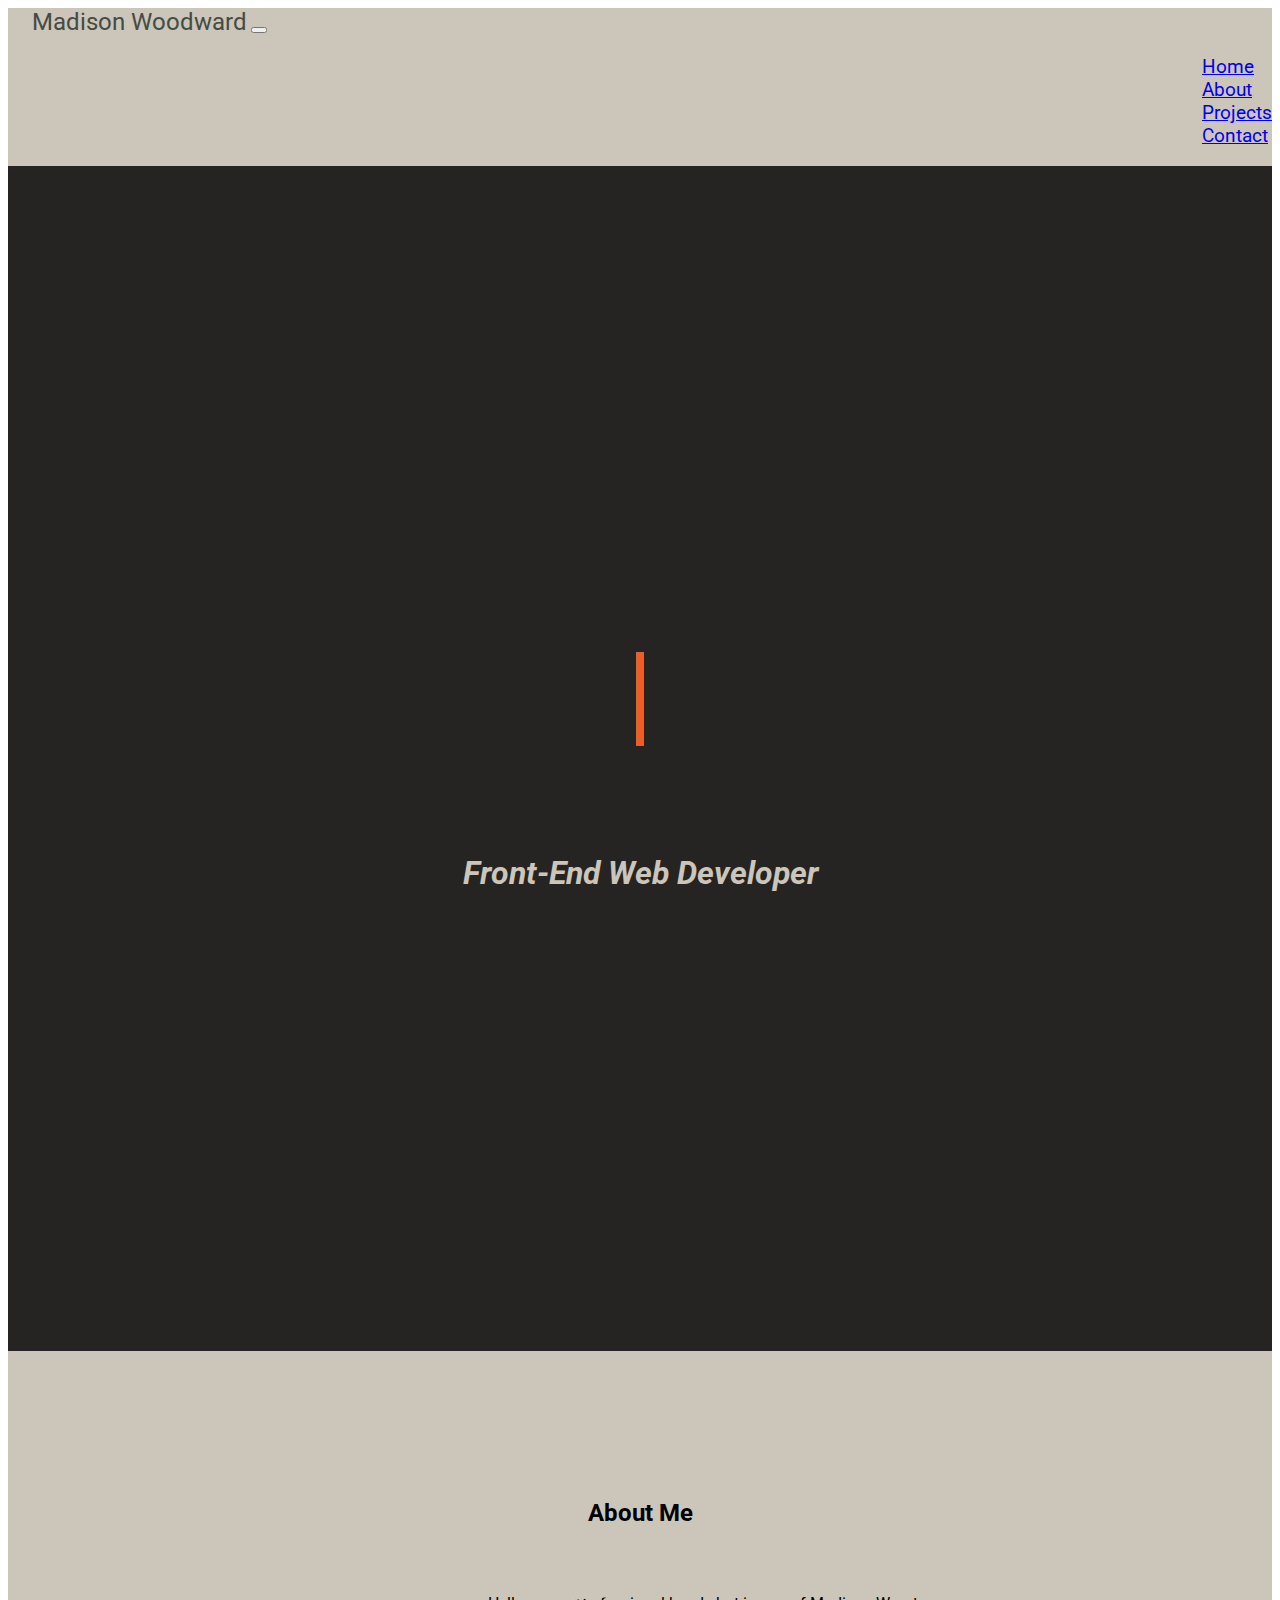
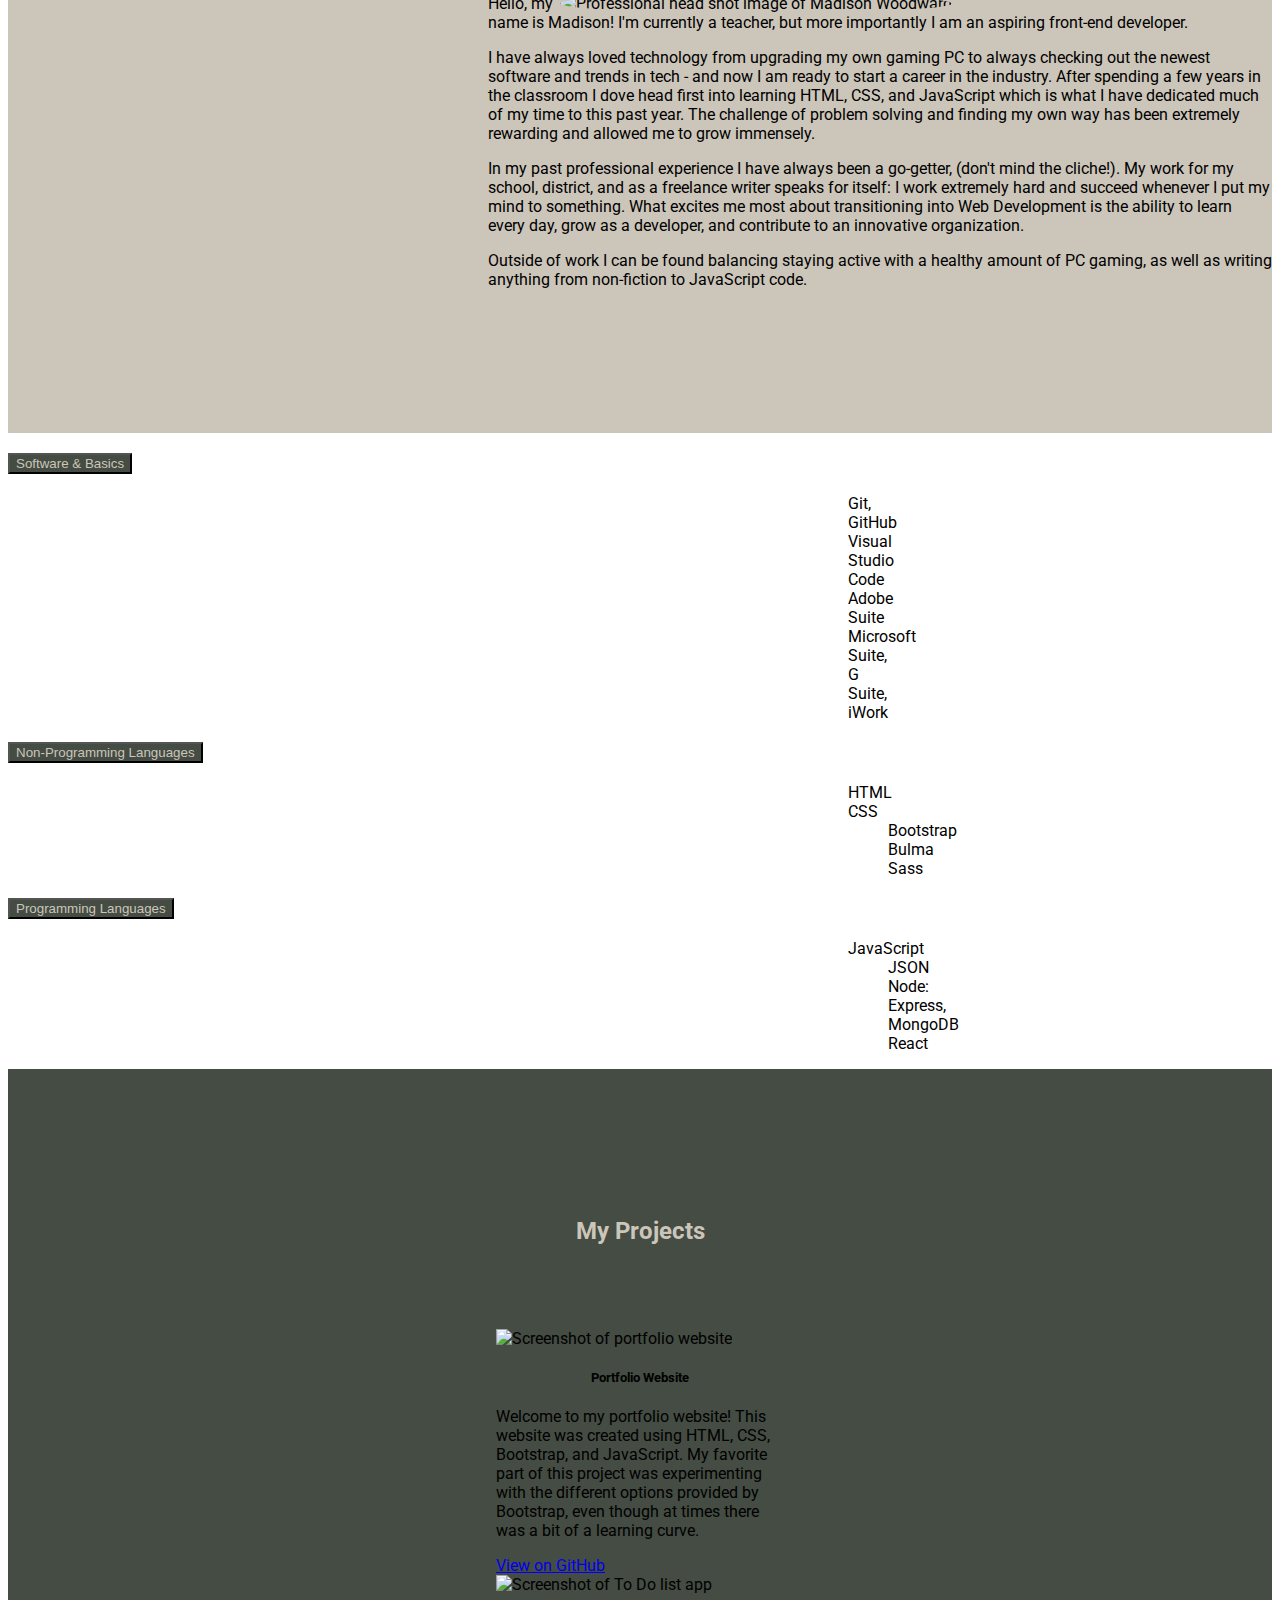
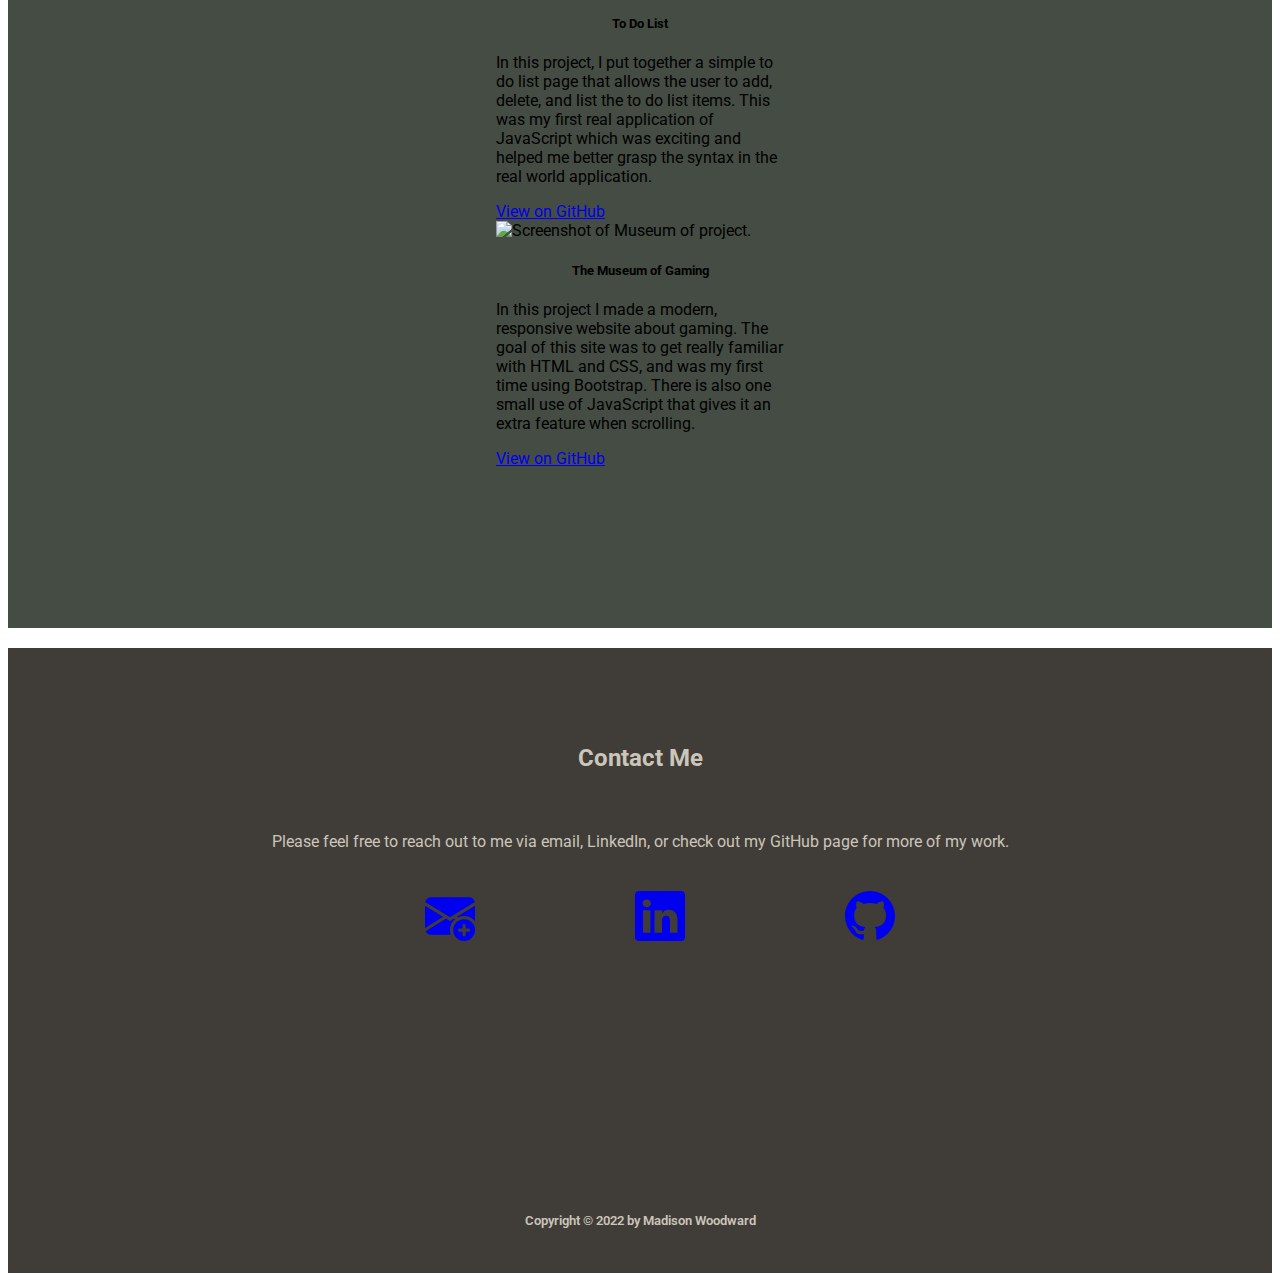
==== docs/index.html @ c908dfee "website commit" ====
<!DOCTYPE html>
<html lang="en">
  <head>
    <meta charset="UTF-8" />
    <meta http-equiv="X-UA-Compatible" content="IE=edge" />
    <meta name="viewport" content="width=device-width, initial-scale=1.0" />
    <link
      href="https://cdn.jsdelivr.net/npm/bootstrap@5.1.3/dist/css/bootstrap.min.css"
      rel="stylesheet"
      integrity="sha384-1BmE4kWBq78iYhFldvKuhfTAU6auU8tT94WrHftjDbrCEXSU1oBoqyl2QvZ6jIW3"
      crossorigin="anonymous"
    />
    <link rel="preconnect" href="https://fonts.googleapis.com" />
    <link rel="preconnect" href="https://fonts.gstatic.com" crossorigin />
    <link
      href="https://fonts.googleapis.com/css2?family=Roboto&display=swap"
      rel="stylesheet"
    />
    <link rel="stylesheet" href="style.css" />
    <title>Madison Woodward</title>
  </head>
  <body>
    <nav
      class="navbar navbar-expand-lg navbar-light sticky-top"
      style="background-color: #ccc5b9"
    >
      <div class="container-fluid">
        <span class="navbar-brand mb-0 h1" id="navBarName"
          >Madison Woodward</span
        >
        <button
          class="navbar-toggler"
          type="button"
          data-bs-toggle="collapse"
          data-bs-target="#navbarNav"
          aria-controls="navbarNav"
          aria-expanded="false"
          aria-label="Toggle navigation"
        >
          <span class="navbar-toggler-icon"></span>
        </button>
        <div class="collapse navbar-collapse" id="navbarNav">
          <ul class="navbar-nav">
            <li class="nav-item">
              <a class="nav-link active" aria-current="page" href="#bigName"
                >Home</a
              >
            </li>
            <li class="nav-item">
              <a class="nav-link" href="#about">About</a>
            </li>
            <li class="nav-item">
              <a class="nav-link" href="#projects">Projects</a>
            </li>
            <li class="nav-item">
              <a class="nav-link" href="#contact">Contact</a>
            </li>
          </ul>
        </div>
      </div>
    </nav>

    <header>
      <div class="containerName">
        <h1 id="bigName">Madison <span id="lastName">Woodward</span></h1>
      </div>
      <h2 id="jobTitle">Front-End Web Developer</h2>
    </header>

    <section class="about" id="about">
      <h2 id="aboutMe">About Me</h2>
      <div class="portraitAlign">
        <img class="portraitSize"
          
          src="img\Headshot2021.jpg"
          alt="Professional head shot image of Madison Woodward"
        />
      </div>
      <div class="background">
        <p>
          Hello, my name is Madison! I'm currently a teacher, but more
          importantly I am an aspiring front-end developer.
        </p>
        <p>
          I have always loved technology from upgrading my own gaming PC to
          always checking out the newest software and trends in tech - and now I
          am ready to start a career in the industry. After spending a few years
          in the classroom I dove head first into learning HTML, CSS, and
          JavaScript which is what I have dedicated much of my time to this past
          year. The challenge of problem solving and finding my own way has been
          extremely rewarding and allowed me to grow immensely.
        </p>
        <p>
          In my past professional experience I have always been a go-getter,
          (don't mind the cliche!). My work for my school, district, and as a
          freelance writer speaks for itself: I work extremely hard and succeed
          whenever I put my mind to something. What excites me most about
          transitioning into Web Development is the ability to learn every day,
          grow as a developer, and contribute to an innovative organization.
        </p>
        <p>
          Outside of work I can be found balancing staying active with a healthy
          amount of PC gaming, as well as writing anything from non-fiction to
          JavaScript code.
        </p>
    </div>
      </div>

    </section>



        <div class="accordion accordion-flush" id="accordionFlushExample">
            <div class="accordion-item">
              <h2 class="accordion-header" id="flush-headingOne">
                <button
                  class="accordion-button collapsed"
                  type="button"
                  data-bs-toggle="collapse"
                  data-bs-target="#flush-collapseOne"
                  aria-expanded="false"
                  aria-controls="flush-collapseOne"
                >
                  Software & Basics
                </button>
              </h2>
              <div
                id="flush-collapseOne"
                class="accordion-collapse collapse"
                aria-labelledby="flush-headingOne"
                data-bs-parent="#accordionFlushExample"
              >
                <div class="accordion-body">
                  <ul>
                    <li>Git, GitHub</li>
                    <li>Visual Studio Code</li>
                    <li>Adobe Suite</li>
                    <li>Microsoft Suite, G Suite, iWork</li>
                  </ul>
                </div>
              </div>
            </div>
            <div class="accordion-item">
              <h2 class="accordion-header" id="flush-headingTwo">
                <button
                  class="accordion-button collapsed"
                  type="button"
                  data-bs-toggle="collapse"
                  data-bs-target="#flush-collapseTwo"
                  aria-expanded="false"
                  aria-controls="flush-collapseTwo"
                >
                  Non-Programming Languages
                </button>
              </h2>
              <div
                id="flush-collapseTwo"
                class="accordion-collapse collapse"
                aria-labelledby="flush-headingTwo"
                data-bs-parent="#accordionFlushExample"
              >
                <div class="accordion-body">
                  <ul>
                    <li>HTML</li>
                    <li>
                      CSS
                      <ul>
                        <li>Bootstrap</li>
                        <li>Bulma</li>
                        <li>Sass</li>
                      </ul>
                    </li>
                  </ul>
                </div>
              </div>
            </div>
            <div class="accordion-item">
              <h2 class="accordion-header" id="flush-headingThree">
                <button
                  class="accordion-button collapsed"
                  type="button"
                  data-bs-toggle="collapse"
                  data-bs-target="#flush-collapseThree"
                  aria-expanded="true"
                  aria-controls="flush-collapseThree"
                >
                  Programming Languages
                </button>
              </h2>
              <div
                id="flush-collapseThree"
                class="accordion-collapse collapse"
                aria-labelledby="flush-headingThree"
                data-bs-parent="#accordionFlushExample"
              >
                <div class="accordion-body">
                  <ul>
                    <li>
                      JavaScript
                      <ul>
                        <li>JSON</li>
                        <li>Node: Express, MongoDB</li>
                        <li>React</li>
                      </ul>
                    </li>
                  </ul>
                </div>
              </div>
            </div>
          </div>
    
    <section class="projects" id="projects">
      <h2 id="myProjects">My Projects</h2>
      <div id="projectsContainer">
        <div class="row">
          <div class="col-sm-4">
            <div class="card" style="width: 18rem">
              <img
                src="img\Portfolio Photo.png"
                class="card-img-top"
                alt="Screenshot of portfolio website"
              />
              <div class="card-body">
                <h5 class="card-title">Portfolio Website</h5>
                <p class="card-text">
                  Welcome to my portfolio website! This website was created
                  using HTML, CSS, Bootstrap, and JavaScript. My favorite part
                  of this project was experimenting with the different options
                  provided by Bootstrap, even though at times there was a bit of
                  a learning curve.
                </p>
                <a
                  href="https://github.com/1amporkchop/PortfolioWebsite"
                  class="btn btn-primary"
                  >View on GitHub</a
                >
              </div>
            </div>
          </div>
          <div class="col-sm-4">
            <div class="card" style="width: 18rem">
              <img
                src="img\To Do Photo.png"
                class="card-img-top"
                alt="Screenshot of To Do list app"
              />
              <div class="card-body">
                <h5 class="card-title">To Do List</h5>
                <p class="card-text">
                  In this project, I put together a simple to do list page that
                  allows the user to add, delete, and list the to do list items.
                  This was my first real application of JavaScript which was
                  exciting and helped me better grasp the syntax in the real
                  world application.
                </p>
                <a
                  href="https://github.com/1amporkchop/WDBC-ToDo-List-Project"
                  class="btn btn-primary"
                  >View on GitHub</a
                >
              </div>
            </div>
          </div>
          <div class="col-sm-4">
            <div class="card" style="width: 18rem">
              <img
                src="img\Museum of Photo.png"
                class="card-img-top"
                alt="Screenshot of Museum of project."
              />
              <div class="card-body">
                <h5 class="card-title">The Museum of Gaming</h5>
                <p class="card-text">
                  In this project I made a modern, responsive website about
                  gaming. The goal of this site was to get really familiar with
                  HTML and CSS, and was my first time using Bootstrap. There is
                  also one small use of JavaScript that gives it an extra
                  feature when scrolling.
                </p>
                <a
                  href="https://github.com/1amporkchop/WDBC-Museum-of-Project"
                  class="btn btn-primary"
                  >View on GitHub</a
                >
              </div>
            </div>
          </div>
        </div>
      </div>
    </section>
    <section id="bottomDark">
      <section class="contact" id="contact">
        <h2 id="contactMe">Contact Me</h2>
        <p>
          Please feel free to reach out to me via email, LinkedIn, or check out
          my GitHub page for more of my work.
        </p>
        <ul>
          <li>
            <a href="mailto: madisonchristinewoodward@gmail.com">
              <svg
                xmlns="http://www.w3.org/2000/svg"
                width="50"
                height="50"
                fill="currentColor"
                class="bi bi-envelope-plus-fill"
                viewBox="0 0 16 16"
              >
                <path
                  d="M.05 3.555A2 2 0 0 1 2 2h12a2 2 0 0 1 1.95 1.555L8 8.414.05 3.555ZM0 4.697v7.104l5.803-3.558L0 4.697ZM6.761 8.83l-6.57 4.026A2 2 0 0 0 2 14h6.256A4.493 4.493 0 0 1 8 12.5a4.49 4.49 0 0 1 1.606-3.446l-.367-.225L8 9.586l-1.239-.757ZM16 4.697v4.974A4.491 4.491 0 0 0 12.5 8a4.49 4.49 0 0 0-1.965.45l-.338-.207L16 4.697Z"
                />
                <path
                  d="M16 12.5a3.5 3.5 0 1 1-7 0 3.5 3.5 0 0 1 7 0Zm-3.5-2a.5.5 0 0 0-.5.5v1h-1a.5.5 0 0 0 0 1h1v1a.5.5 0 0 0 1 0v-1h1a.5.5 0 0 0 0-1h-1v-1a.5.5 0 0 0-.5-.5Z"
                />
              </svg>
            </a>
          </li>
          <li>
            <a href="https://www.linkedin.com/in/madisonwoodward/">
              <svg
                xmlns="http://www.w3.org/2000/svg"
                width="50"
                height="50"
                fill="currentColor"
                class="bi bi-linkedin"
                viewBox="0 0 16 16"
              >
                <path
                  d="M0 1.146C0 .513.526 0 1.175 0h13.65C15.474 0 16 .513 16 1.146v13.708c0 .633-.526 1.146-1.175 1.146H1.175C.526 16 0 15.487 0 14.854V1.146zm4.943 12.248V6.169H2.542v7.225h2.401zm-1.2-8.212c.837 0 1.358-.554 1.358-1.248-.015-.709-.52-1.248-1.342-1.248-.822 0-1.359.54-1.359 1.248 0 .694.521 1.248 1.327 1.248h.016zm4.908 8.212V9.359c0-.216.016-.432.08-.586.173-.431.568-.878 1.232-.878.869 0 1.216.662 1.216 1.634v3.865h2.401V9.25c0-2.22-1.184-3.252-2.764-3.252-1.274 0-1.845.7-2.165 1.193v.025h-.016a5.54 5.54 0 0 1 .016-.025V6.169h-2.4c.03.678 0 7.225 0 7.225h2.4z"
                />
              </svg>
            </a>
          </li>
          <li>
            <a href="https://github.com/1amporkchop">
              <svg
                xmlns="http://www.w3.org/2000/svg"
                width="50"
                height="50"
                fill="currentColor"
                class="bi bi-github"
                viewBox="0 0 16 16"
              >
                <path
                  d="M8 0C3.58 0 0 3.58 0 8c0 3.54 2.29 6.53 5.47 7.59.4.07.55-.17.55-.38 0-.19-.01-.82-.01-1.49-2.01.37-2.53-.49-2.69-.94-.09-.23-.48-.94-.82-1.13-.28-.15-.68-.52-.01-.53.63-.01 1.08.58 1.23.82.72 1.21 1.87.87 2.33.66.07-.52.28-.87.51-1.07-1.78-.2-3.64-.89-3.64-3.95 0-.87.31-1.59.82-2.15-.08-.2-.36-1.02.08-2.12 0 0 .67-.21 2.2.82.64-.18 1.32-.27 2-.27.68 0 1.36.09 2 .27 1.53-1.04 2.2-.82 2.2-.82.44 1.1.16 1.92.08 2.12.51.56.82 1.27.82 2.15 0 3.07-1.87 3.75-3.65 3.95.29.25.54.73.54 1.48 0 1.07-.01 1.93-.01 2.2 0 .21.15.46.55.38A8.012 8.012 0 0 0 16 8c0-4.42-3.58-8-8-8z"
                />
              </svg>
            </a>
          </li>
        </ul>
      </section>
      <footer>
        <p>Copyright &copy; 2022 by Madison Woodward</p>
      </footer>
    </section>
    <script
      src="https://cdn.jsdelivr.net/npm/bootstrap@5.1.3/dist/js/bootstrap.bundle.min.js"
      integrity="sha384-ka7Sk0Gln4gmtz2MlQnikT1wXgYsOg+OMhuP+IlRH9sENBO0LRn5q+8nbTov4+1p"
      crossorigin="anonymous"
    ></script>
    <script src="app.js"></script>
  </body>
</html>
---- docs/style.css ----
/*
light.white: #FFFCF2
light.grey: #CCC5B9
dark.grey: #403D39
black: #252422
accent.color: #EB5E28
other.accent: #444C43
*/

body {
  font-family: "Roboto", sans-serif;
}

ul {
  list-style: none;
}

h2 {
  text-align: center;
}

h5 {
  text-align: center;
  font-weight: 700;
}

.containerName {
  display: inline-block;
}
#bigName {
  overflow: hidden;
  border-right: 0.1em solid #eb5e28;
  white-space: nowrap;
  animation: typing 3s steps(20, end) forwards;
  font-size: 1.6rem;
  width: 0;
}
@keyframes typing {
  from {
    width: 0;
  }
  to {
    width: 100%;
  }
}

#navBarName {
  font-size: 1.5rem;
  color: #444c43;
  padding-left: 1.5rem;
}

#navbarNav {
  display: flex;
  justify-content: flex-end;
  font-size: 1.2rem;
}

header {
  text-align: center;
  padding: 27rem 1rem;
  background-color: #252422;
  color: #ccc5b9;
}

#bigName {
  font-size: 5rem;
}

#lastName {
  color: #eb5e28;
}

#jobTitle {
  font-size: 2rem;
  font-style: italic;
  padding-top: 1.5rem;
}

#about {
  padding-top: 8rem;
}

#aboutMe {
  font-weight: 700;
  padding-bottom: 3rem;
}

.about {
  background-color: #ccc5b9;
}

.portraitAlign {
  display: block;
  margin-left: auto;
  margin-right: 20rem;
  float: right;
}

.background {
  padding-bottom: 8rem;
  margin-left: 30rem;
}

.portraitSize {
  border-radius: 100%;
  width: 20rem;
}

.accordion-button {
  color: #ccc5b9;
  background-color: #444c43;
  display: block;
  text-align: center;
}

.accordion-button:not(.collapsed) {
  color: #ccc5b9;
  background-color: #403d39;
}

.accordion-body {
  margin: auto 50rem;
}

#projects {
  padding-top: 8rem;
  background-color: #444c43;
}

#myProjects {
  font-weight: 700;
  color: #ccc5b9;
  padding-bottom: 2rem;
}

#projectsContainer {
  display: flex;
  justify-content: center;
  padding-top: 2rem;
  padding-bottom: 10rem;
}

.col-sm-4 {
  padding-left: 5rem;
  padding-right: 5rem;
}

.contact ul {
  display: flex;
  align-items: center;
  justify-content: center;
}

.contact li {
  padding-left: 5rem;
  padding-right: 5rem;
  padding-bottom: 5rem;
}

#contactMe {
  padding-bottom: 2.5rem;
  padding-top: 6rem;
  color: #ccc5b9;
  font-weight: 700;
}

.contact p {
  text-align: center;
  padding-bottom: 1.5rem;
  color: #ccc5b9;
}

footer {
  text-align: center;
  padding-top: 10rem;
  padding-bottom: 2rem;
  font-weight: 600;
  font-size: 0.8rem;
  background-color: #403d39;
  color: #ccc5b9;
}

#bottomDark {
  background-color: #403d39;
}
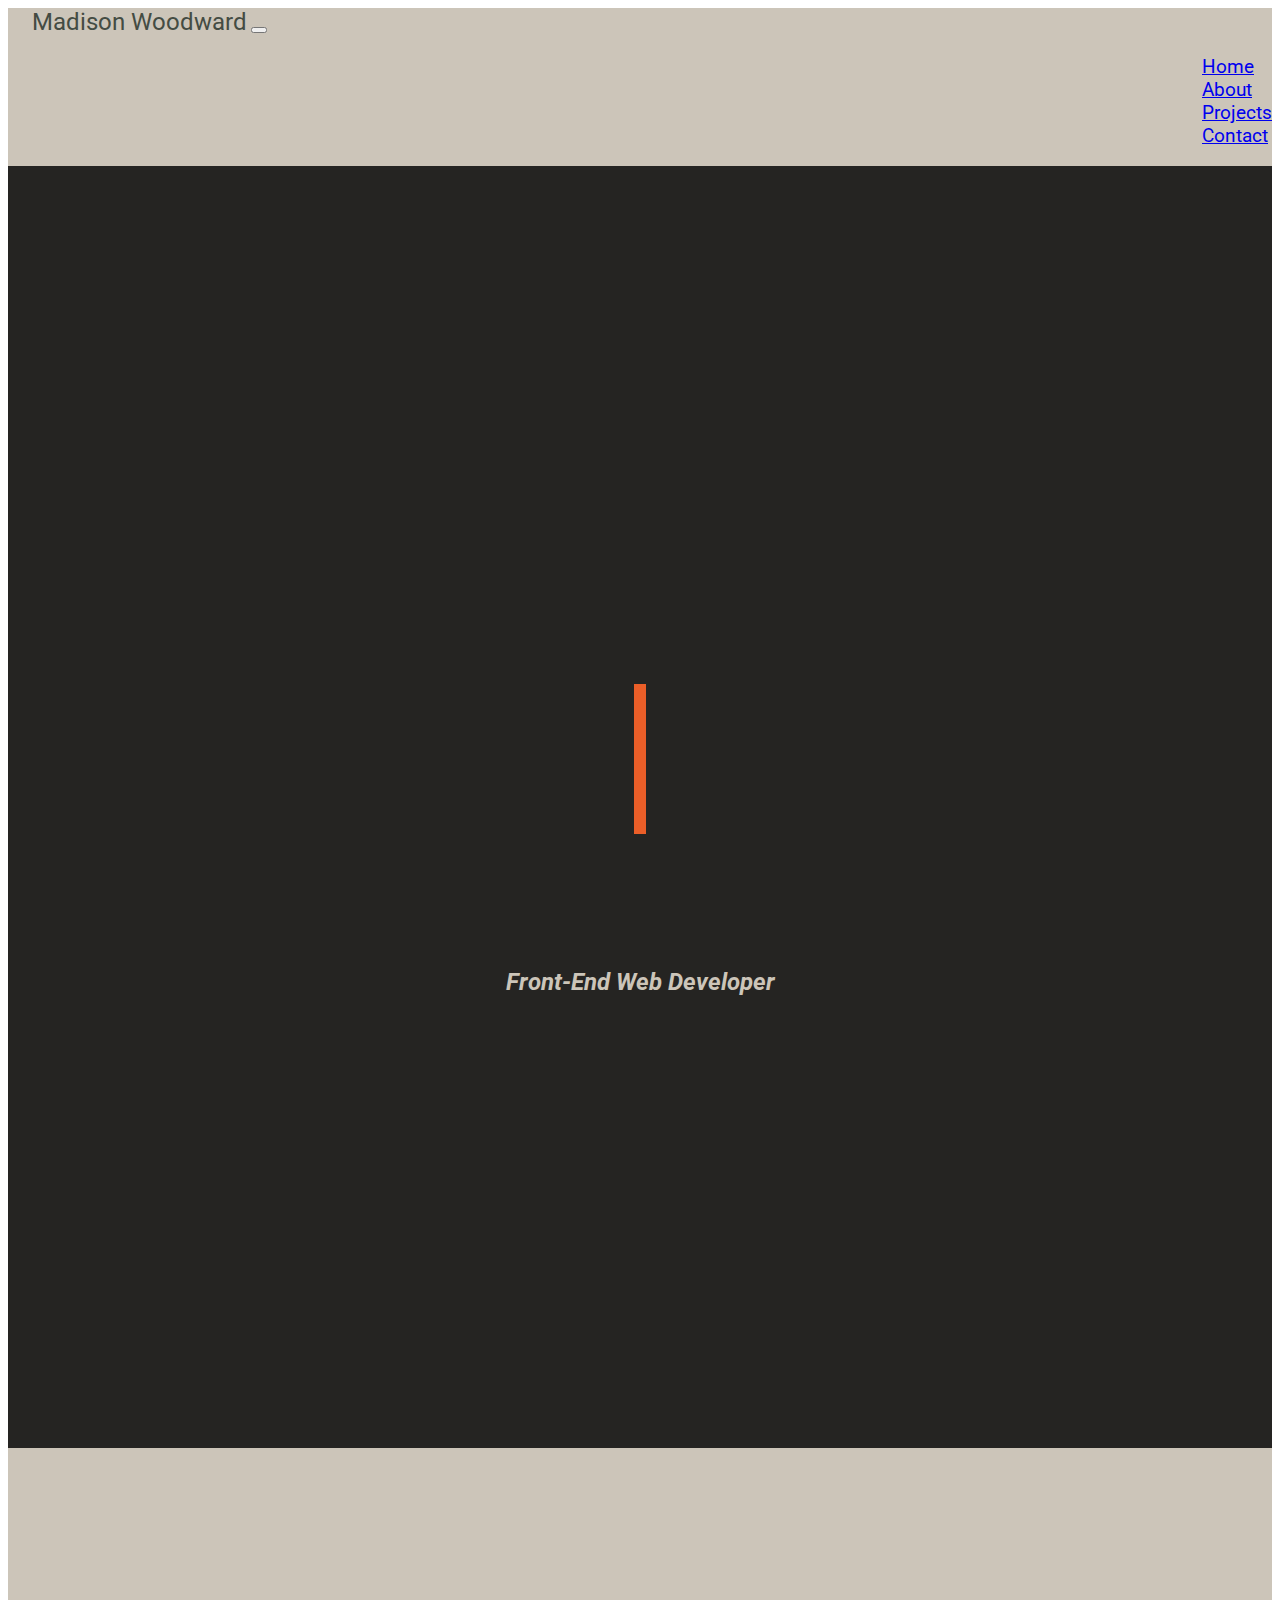
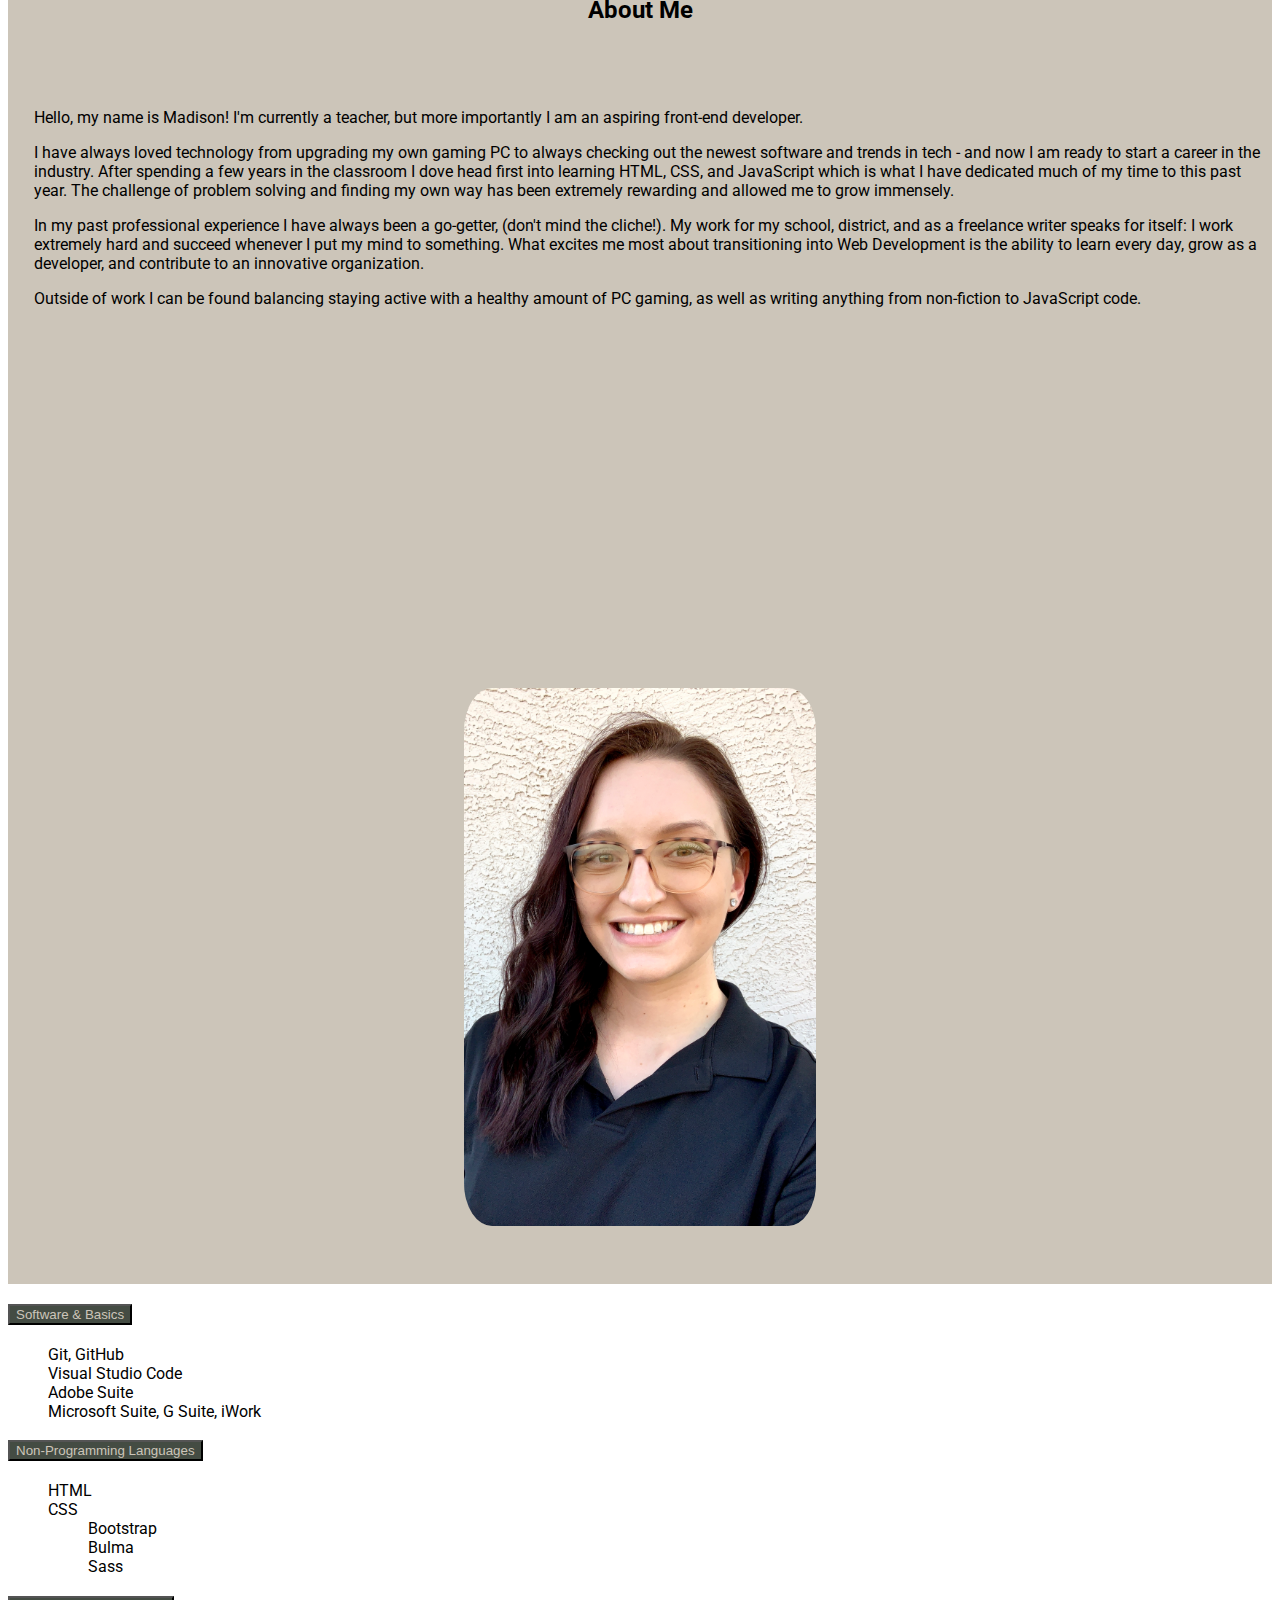
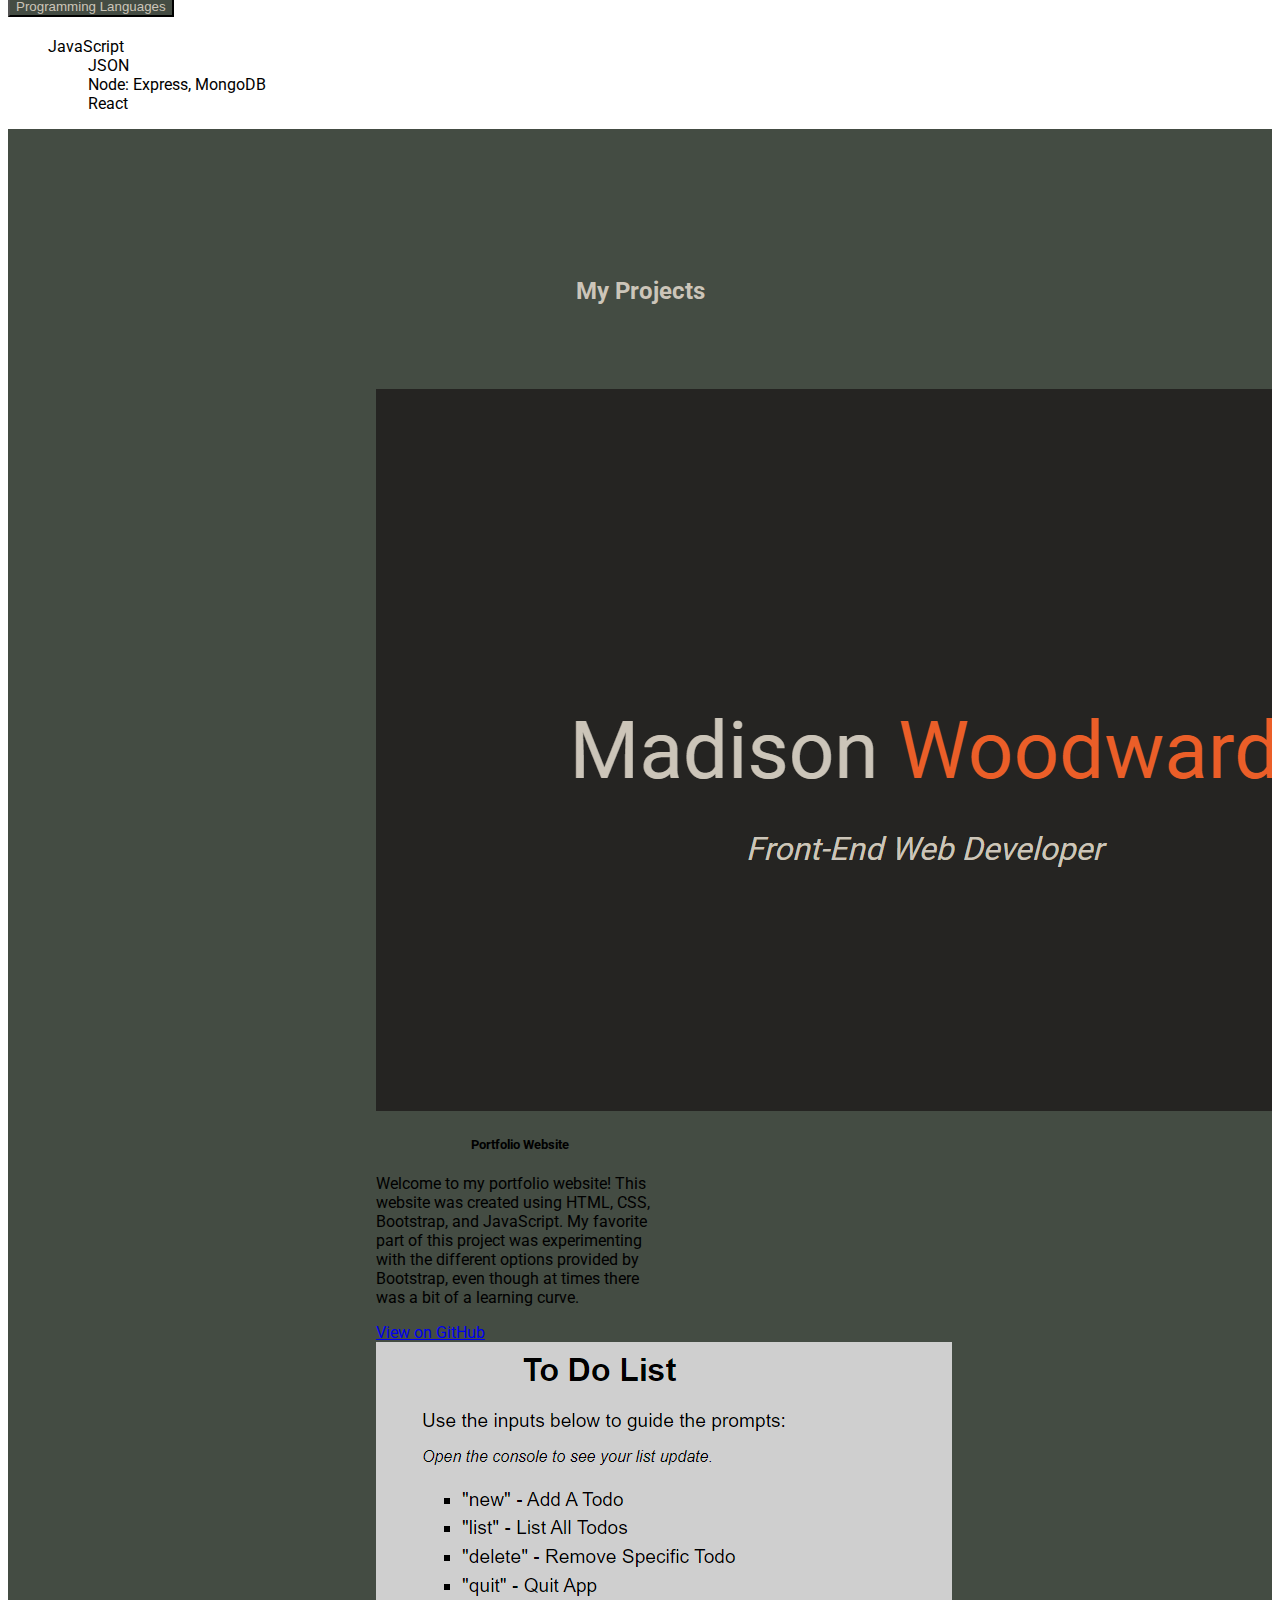
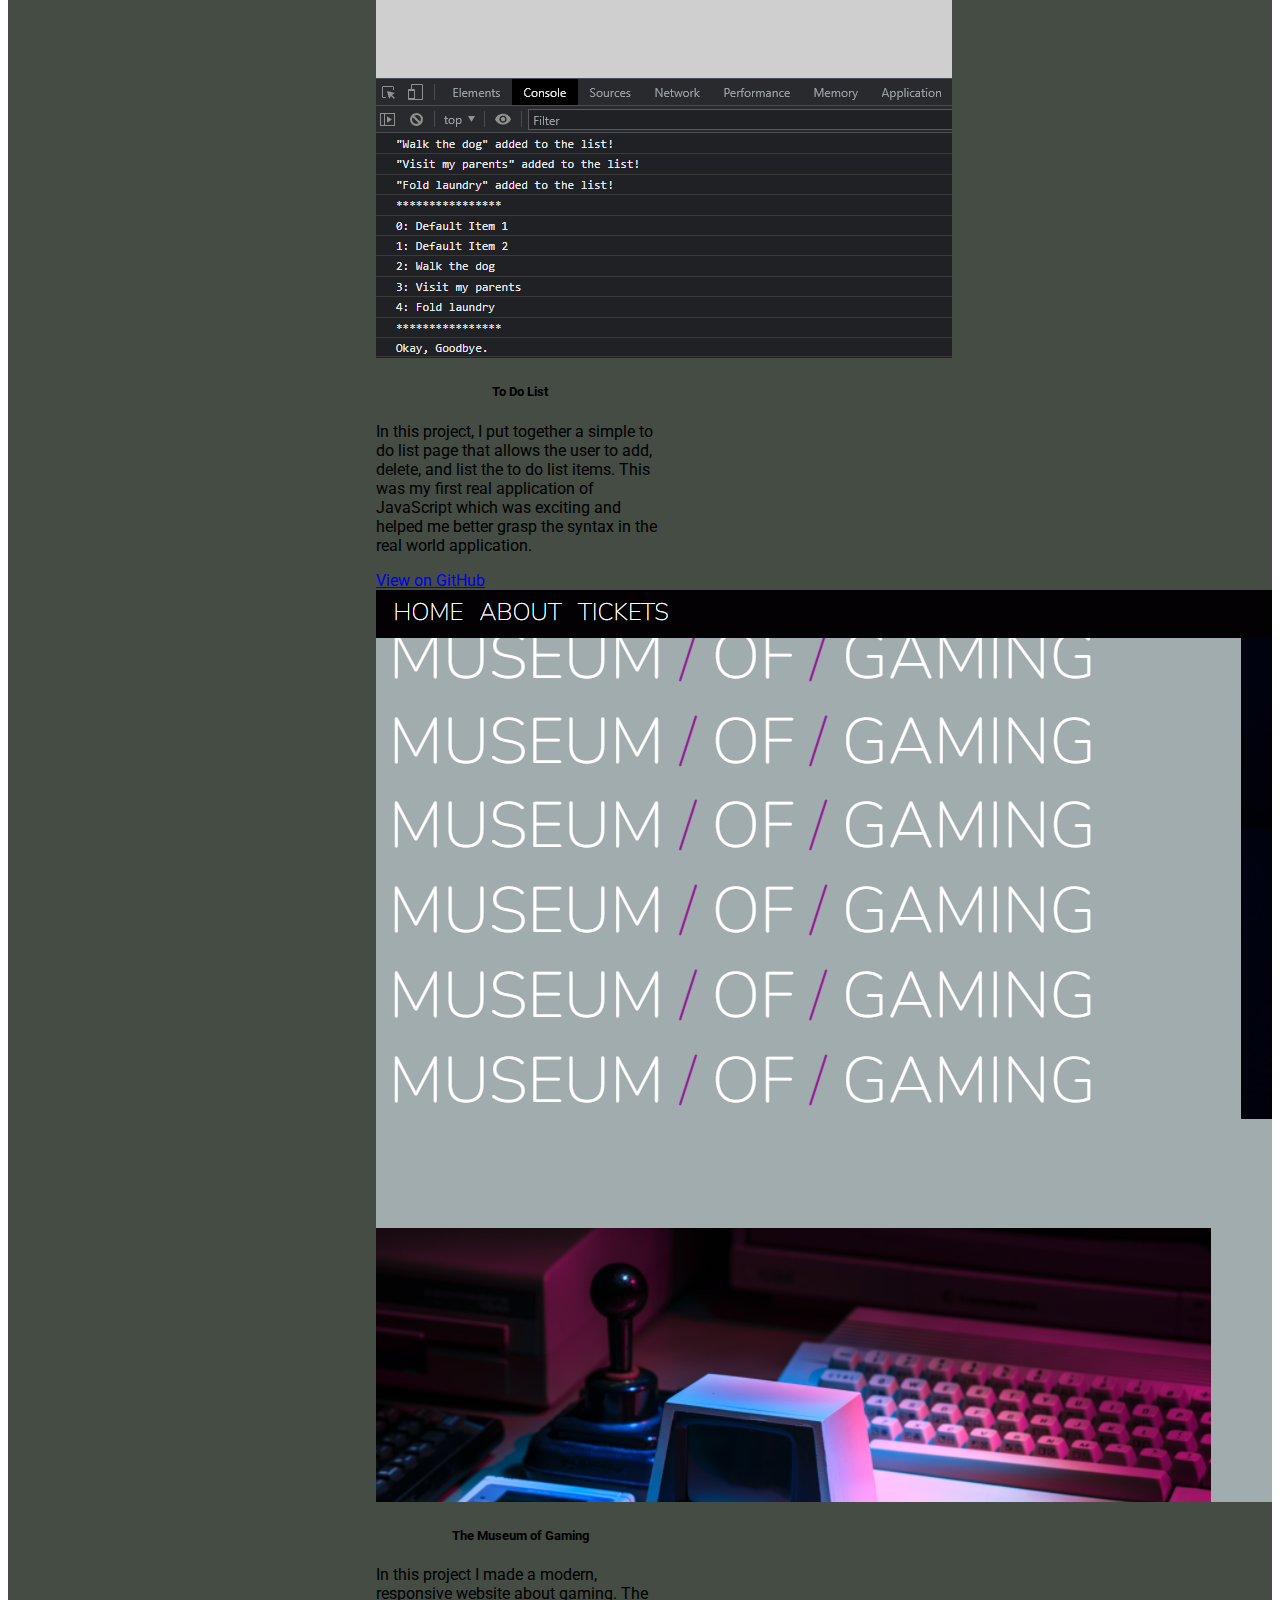
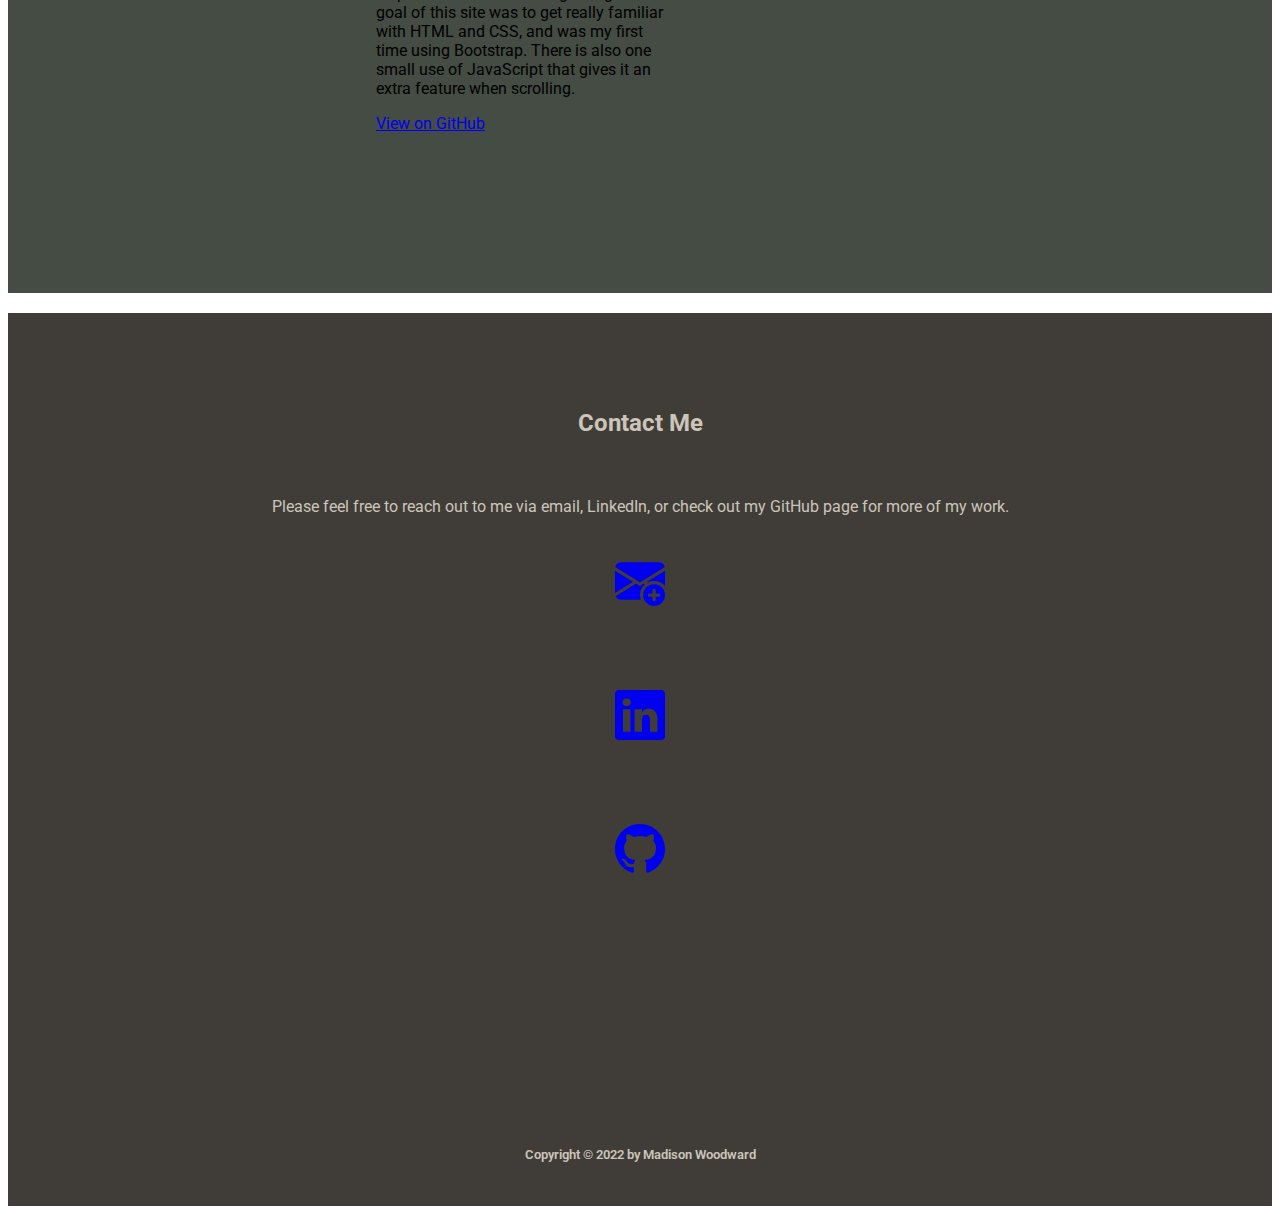
==== commit 5bf39805: "Uploading fixes" ====
--- a/docs/index.html
+++ b/docs/index.html
@@ -39,12 +39,11 @@
         >
           <span class="navbar-toggler-icon"></span>
         </button>
+
         <div class="collapse navbar-collapse" id="navbarNav">
           <ul class="navbar-nav">
             <li class="nav-item">
-              <a class="nav-link active" aria-current="page" href="#bigName"
-                >Home</a
-              >
+              <a class="nav-link" aria-current="page" href="#bigName">Home</a>
             </li>
             <li class="nav-item">
               <a class="nav-link" href="#about">About</a>
@@ -62,158 +61,158 @@
 
     <header>
       <div class="containerName">
-        <h1 id="bigName">Madison <span id="lastName">Woodward</span></h1>
+        <h1 class="bigName">Madison <span id="lastName">Woodward</span></h1>
       </div>
       <h2 id="jobTitle">Front-End Web Developer</h2>
     </header>
 
     <section class="about" id="about">
       <h2 id="aboutMe">About Me</h2>
-      <div class="portraitAlign">
-        <img class="portraitSize"
-          
-          src="img\Headshot2021.jpg"
-          alt="Professional head shot image of Madison Woodward"
-        />
-      </div>
-      <div class="background">
-        <p>
-          Hello, my name is Madison! I'm currently a teacher, but more
-          importantly I am an aspiring front-end developer.
-        </p>
-        <p>
-          I have always loved technology from upgrading my own gaming PC to
-          always checking out the newest software and trends in tech - and now I
-          am ready to start a career in the industry. After spending a few years
-          in the classroom I dove head first into learning HTML, CSS, and
-          JavaScript which is what I have dedicated much of my time to this past
-          year. The challenge of problem solving and finding my own way has been
-          extremely rewarding and allowed me to grow immensely.
-        </p>
-        <p>
-          In my past professional experience I have always been a go-getter,
-          (don't mind the cliche!). My work for my school, district, and as a
-          freelance writer speaks for itself: I work extremely hard and succeed
-          whenever I put my mind to something. What excites me most about
-          transitioning into Web Development is the ability to learn every day,
-          grow as a developer, and contribute to an innovative organization.
-        </p>
-        <p>
-          Outside of work I can be found balancing staying active with a healthy
-          amount of PC gaming, as well as writing anything from non-fiction to
-          JavaScript code.
-        </p>
+
+      <div class="aboutLayout">
+        <div class="portraitAlign">
+          <img
+            class="portraitSize"
+            src="img\Headshot2021.jpg"
+            alt="Professional head shot image of Madison Woodward"
+          />
+        </div>
+        <div class="background">
+          <p>
+            Hello, my name is Madison! I'm currently a teacher, but more
+            importantly I am an aspiring front-end developer.
+          </p>
+          <p>
+            I have always loved technology from upgrading my own gaming PC to
+            always checking out the newest software and trends in tech - and now
+            I am ready to start a career in the industry. After spending a few
+            years in the classroom I dove head first into learning HTML, CSS,
+            and JavaScript which is what I have dedicated much of my time to
+            this past year. The challenge of problem solving and finding my own
+            way has been extremely rewarding and allowed me to grow immensely.
+          </p>
+          <p>
+            In my past professional experience I have always been a go-getter,
+            (don't mind the cliche!). My work for my school, district, and as a
+            freelance writer speaks for itself: I work extremely hard and
+            succeed whenever I put my mind to something. What excites me most
+            about transitioning into Web Development is the ability to learn
+            every day, grow as a developer, and contribute to an innovative
+            organization.
+          </p>
+          <p>
+            Outside of work I can be found balancing staying active with a
+            healthy amount of PC gaming, as well as writing anything from
+            non-fiction to JavaScript code.
+          </p>
+        </div>
+      </div>
+    </section>
+
+    <div class="accordion accordion-flush" id="accordionFlushExample">
+      <div class="accordion-item">
+        <h2 class="accordion-header" id="flush-headingOne">
+          <button
+            class="accordion-button collapsed"
+            type="button"
+            data-bs-toggle="collapse"
+            data-bs-target="#flush-collapseOne"
+            aria-expanded="false"
+            aria-controls="flush-collapseOne"
+          >
+            Software & Basics
+          </button>
+        </h2>
+        <div
+          id="flush-collapseOne"
+          class="accordion-collapse collapse"
+          aria-labelledby="flush-headingOne"
+          data-bs-parent="#accordionFlushExample"
+        >
+          <div class="accordion-body">
+            <ul>
+              <li>Git, GitHub</li>
+              <li>Visual Studio Code</li>
+              <li>Adobe Suite</li>
+              <li>Microsoft Suite, G Suite, iWork</li>
+            </ul>
+          </div>
+        </div>
+      </div>
+      <div class="accordion-item">
+        <h2 class="accordion-header" id="flush-headingTwo">
+          <button
+            class="accordion-button collapsed"
+            type="button"
+            data-bs-toggle="collapse"
+            data-bs-target="#flush-collapseTwo"
+            aria-expanded="false"
+            aria-controls="flush-collapseTwo"
+          >
+            Non-Programming Languages
+          </button>
+        </h2>
+        <div
+          id="flush-collapseTwo"
+          class="accordion-collapse collapse"
+          aria-labelledby="flush-headingTwo"
+          data-bs-parent="#accordionFlushExample"
+        >
+          <div class="accordion-body">
+            <ul>
+              <li>HTML</li>
+              <li>
+                CSS
+                <ul>
+                  <li>Bootstrap</li>
+                  <li>Bulma</li>
+                  <li>Sass</li>
+                </ul>
+              </li>
+            </ul>
+          </div>
+        </div>
+      </div>
+      <div class="accordion-item">
+        <h2 class="accordion-header" id="flush-headingThree">
+          <button
+            class="accordion-button collapsed"
+            type="button"
+            data-bs-toggle="collapse"
+            data-bs-target="#flush-collapseThree"
+            aria-expanded="true"
+            aria-controls="flush-collapseThree"
+          >
+            Programming Languages
+          </button>
+        </h2>
+        <div
+          id="flush-collapseThree"
+          class="accordion-collapse collapse"
+          aria-labelledby="flush-headingThree"
+          data-bs-parent="#accordionFlushExample"
+        >
+          <div class="accordion-body">
+            <ul>
+              <li>
+                JavaScript
+                <ul>
+                  <li>JSON</li>
+                  <li>Node: Express, MongoDB</li>
+                  <li>React</li>
+                </ul>
+              </li>
+            </ul>
+          </div>
+        </div>
+      </div>
     </div>
-      </div>
-
-    </section>
-
-
-
-        <div class="accordion accordion-flush" id="accordionFlushExample">
-            <div class="accordion-item">
-              <h2 class="accordion-header" id="flush-headingOne">
-                <button
-                  class="accordion-button collapsed"
-                  type="button"
-                  data-bs-toggle="collapse"
-                  data-bs-target="#flush-collapseOne"
-                  aria-expanded="false"
-                  aria-controls="flush-collapseOne"
-                >
-                  Software & Basics
-                </button>
-              </h2>
-              <div
-                id="flush-collapseOne"
-                class="accordion-collapse collapse"
-                aria-labelledby="flush-headingOne"
-                data-bs-parent="#accordionFlushExample"
-              >
-                <div class="accordion-body">
-                  <ul>
-                    <li>Git, GitHub</li>
-                    <li>Visual Studio Code</li>
-                    <li>Adobe Suite</li>
-                    <li>Microsoft Suite, G Suite, iWork</li>
-                  </ul>
-                </div>
-              </div>
-            </div>
-            <div class="accordion-item">
-              <h2 class="accordion-header" id="flush-headingTwo">
-                <button
-                  class="accordion-button collapsed"
-                  type="button"
-                  data-bs-toggle="collapse"
-                  data-bs-target="#flush-collapseTwo"
-                  aria-expanded="false"
-                  aria-controls="flush-collapseTwo"
-                >
-                  Non-Programming Languages
-                </button>
-              </h2>
-              <div
-                id="flush-collapseTwo"
-                class="accordion-collapse collapse"
-                aria-labelledby="flush-headingTwo"
-                data-bs-parent="#accordionFlushExample"
-              >
-                <div class="accordion-body">
-                  <ul>
-                    <li>HTML</li>
-                    <li>
-                      CSS
-                      <ul>
-                        <li>Bootstrap</li>
-                        <li>Bulma</li>
-                        <li>Sass</li>
-                      </ul>
-                    </li>
-                  </ul>
-                </div>
-              </div>
-            </div>
-            <div class="accordion-item">
-              <h2 class="accordion-header" id="flush-headingThree">
-                <button
-                  class="accordion-button collapsed"
-                  type="button"
-                  data-bs-toggle="collapse"
-                  data-bs-target="#flush-collapseThree"
-                  aria-expanded="true"
-                  aria-controls="flush-collapseThree"
-                >
-                  Programming Languages
-                </button>
-              </h2>
-              <div
-                id="flush-collapseThree"
-                class="accordion-collapse collapse"
-                aria-labelledby="flush-headingThree"
-                data-bs-parent="#accordionFlushExample"
-              >
-                <div class="accordion-body">
-                  <ul>
-                    <li>
-                      JavaScript
-                      <ul>
-                        <li>JSON</li>
-                        <li>Node: Express, MongoDB</li>
-                        <li>React</li>
-                      </ul>
-                    </li>
-                  </ul>
-                </div>
-              </div>
-            </div>
-          </div>
-    
+
     <section class="projects" id="projects">
       <h2 id="myProjects">My Projects</h2>
       <div id="projectsContainer">
         <div class="row">
-          <div class="col-sm-4">
+          <div class="col-md-4">
             <div class="card" style="width: 18rem">
               <img
                 src="img\Portfolio Photo.png"
@@ -237,8 +236,8 @@
               </div>
             </div>
           </div>
-          <div class="col-sm-4">
-            <div class="card" style="width: 18rem">
+          <div class="col-md-4">
+            <div class="card" id="project1" style="width: 18rem">
               <img
                 src="img\To Do Photo.png"
                 class="card-img-top"
@@ -261,7 +260,7 @@
               </div>
             </div>
           </div>
-          <div class="col-sm-4">
+          <div class="col-md-4">
             <div class="card" style="width: 18rem">
               <img
                 src="img\Museum of Photo.png"
@@ -296,7 +295,7 @@
           my GitHub page for more of my work.
         </p>
         <ul>
-          <li>
+          <li class="icon1">
             <a href="mailto: madisonchristinewoodward@gmail.com">
               <svg
                 xmlns="http://www.w3.org/2000/svg"
@@ -315,7 +314,7 @@
               </svg>
             </a>
           </li>
-          <li>
+          <li class="icon2">
             <a href="https://www.linkedin.com/in/madisonwoodward/">
               <svg
                 xmlns="http://www.w3.org/2000/svg"
@@ -331,7 +330,7 @@
               </svg>
             </a>
           </li>
-          <li>
+          <li class="icon3">
             <a href="https://github.com/1amporkchop">
               <svg
                 xmlns="http://www.w3.org/2000/svg"
--- a/docs/style.css
+++ b/docs/style.css
@@ -6,6 +6,10 @@
 accent.color: #EB5E28
 other.accent: #444C43
 */
+html,
+body {
+  overflow-x: hidden;
+}
 
 body {
   font-family: "Roboto", sans-serif;
@@ -27,7 +31,8 @@
 .containerName {
   display: inline-block;
 }
-#bigName {
+
+.bigName {
   overflow: hidden;
   border-right: 0.1em solid #eb5e28;
   white-space: nowrap;
@@ -63,8 +68,8 @@
   color: #ccc5b9;
 }
 
-#bigName {
-  font-size: 5rem;
+.bigName {
+  font-size: 10vw;
 }
 
 #lastName {
@@ -77,10 +82,6 @@
   padding-top: 1.5rem;
 }
 
-#about {
-  padding-top: 8rem;
-}
-
 #aboutMe {
   font-weight: 700;
   padding-bottom: 3rem;
@@ -88,23 +89,37 @@
 
 .about {
   background-color: #ccc5b9;
+  padding-top: 8rem;
 }
 
 .portraitAlign {
-  display: block;
   margin-left: auto;
   margin-right: 20rem;
-  float: right;
+}
+
+.portraitSize {
+  border-radius: 8%;
+  width: 22rem;
 }
 
 .background {
   padding-bottom: 8rem;
-  margin-left: 30rem;
-}
-
+  margin-left: 25vw;
+}
+
+.aboutLayout {
+  display: grid;
+  grid-template-columns: repeat(2, 1fr);
+  grid-template-rows: 1fr;
+  grid-column-gap: 0px;
+  grid-row-gap: 0px;
+}
+
+.background {
+  grid-area: 1 / 1 / 2 / 2;
+}
 .portraitSize {
-  border-radius: 100%;
-  width: 20rem;
+  grid-area: 1 / 2 / 2 / 3;
 }
 
 .accordion-button {
@@ -141,8 +156,11 @@
   padding-bottom: 10rem;
 }
 
-.col-sm-4 {
-  padding-left: 5rem;
+#project1 {
+  padding-right: 10rem;
+}
+
+.col-md-4 {
   padding-right: 5rem;
 }
 
@@ -184,3 +202,81 @@
 #bottomDark {
   background-color: #403d39;
 }
+
+@media (max-width: 415px) {
+  .aboutLayout {
+    display: grid;
+    grid-template-columns: 1fr;
+    grid-template-rows: repeat(2, 1fr);
+    grid-column-gap: 0px;
+    grid-row-gap: 0px;
+  }
+
+  .background {
+    grid-area: 1 / 1 / 2 / 2;
+  }
+  .portraitSize {
+    grid-area: 2 / 1 / 3 / 2;
+  }
+
+  .portraitAlign {
+    margin-left: auto;
+    margin-right: auto;
+  }
+
+  .portraitSize {
+    border-radius: 8%;
+    width: 22rem;
+  }
+
+  .background {
+    padding-bottom: 8rem;
+    margin-left: 2vw;
+  }
+}
+
+.contact ul {
+  flex-direction: column;
+  justify-content: center;
+  padding-left: 0;
+}
+
+.accordion-body {
+  margin: auto;
+}
+
+#jobTitle {
+  font-size: 1.5rem;
+}
+
+@media (max-width: 1300px) {
+  .aboutLayout {
+    display: grid;
+    grid-template-columns: 1fr;
+    grid-template-rows: repeat(2, 1fr);
+    grid-column-gap: 0px;
+    grid-row-gap: 0px;
+  }
+
+  .background {
+    grid-area: 1 / 1 / 2 / 2;
+  }
+  .portraitSize {
+    grid-area: 2 / 1 / 3 / 2;
+  }
+
+  .portraitAlign {
+    margin-left: auto;
+    margin-right: auto;
+    padding-bottom: 6vh;
+  }
+
+  .portraitSize {
+    border-radius: 8%;
+    width: 22rem;
+  }
+
+  .background {
+    margin-left: 2vw;
+  }
+}
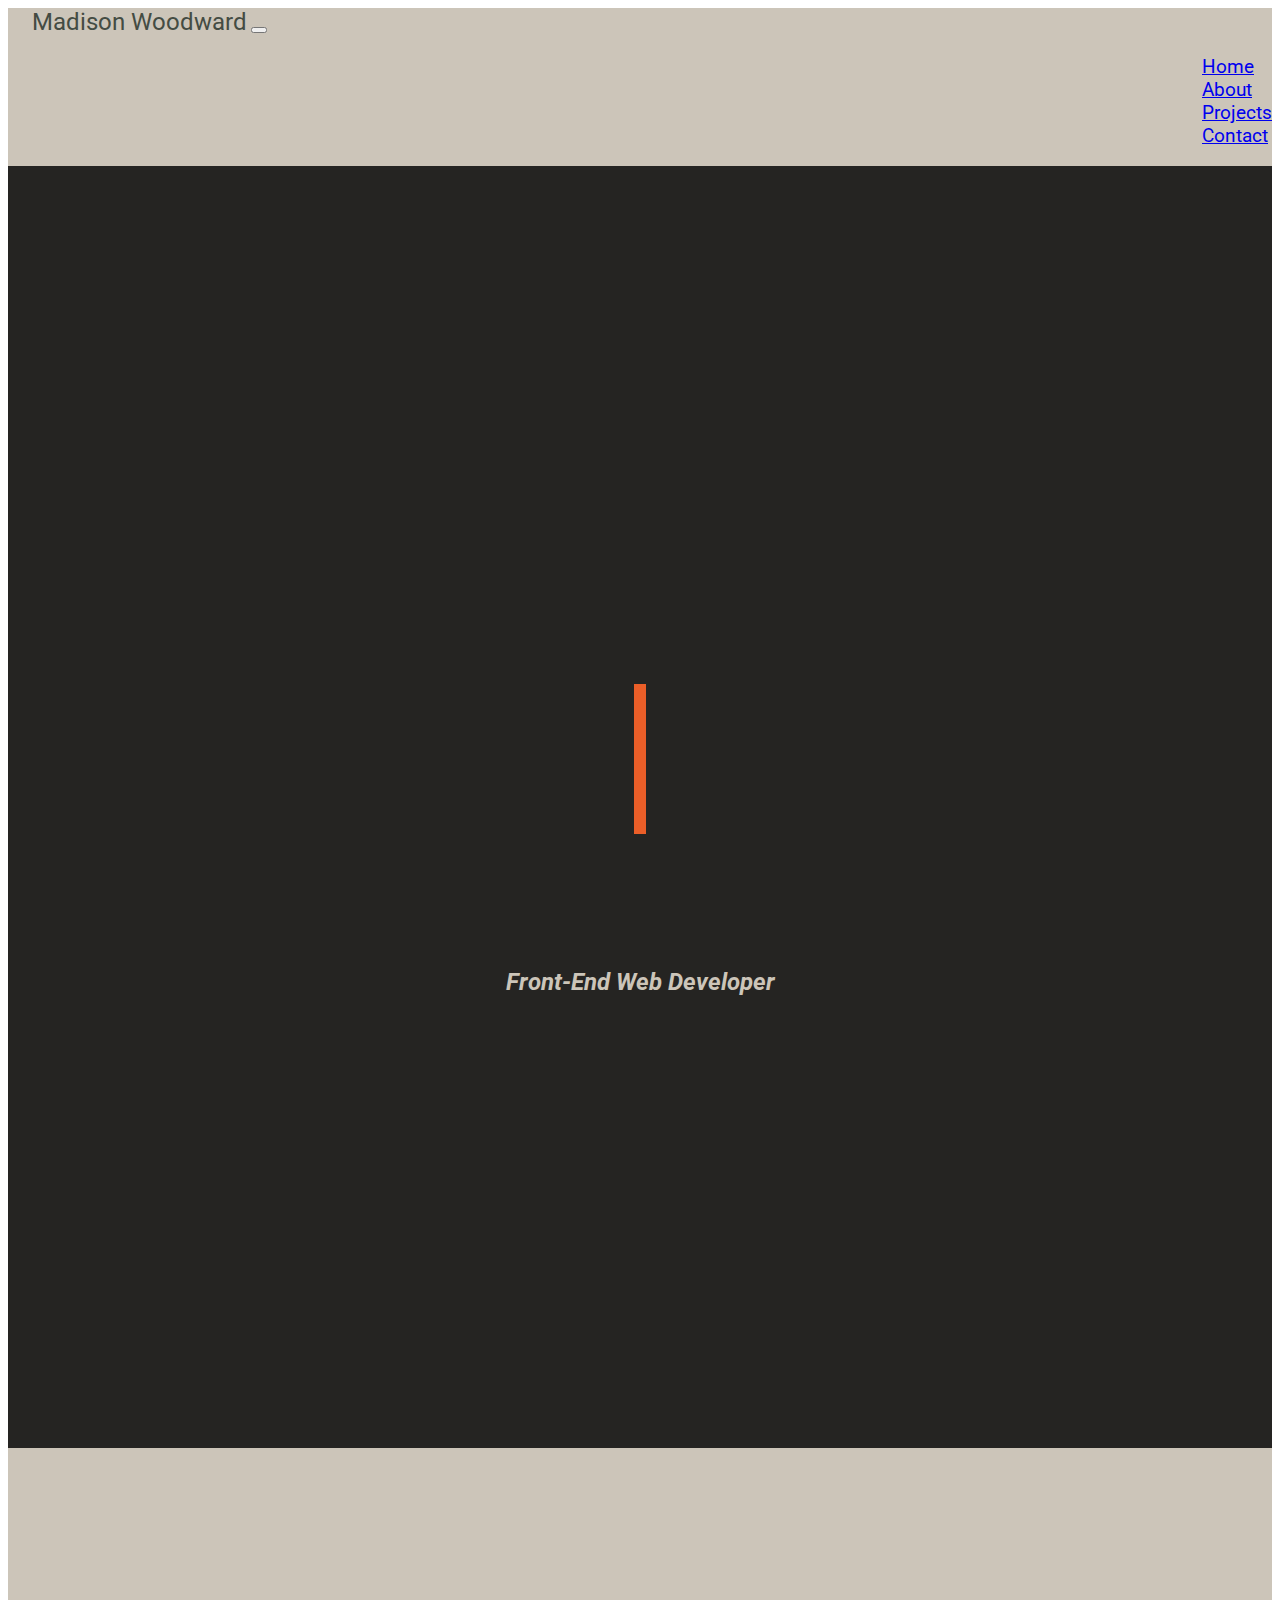
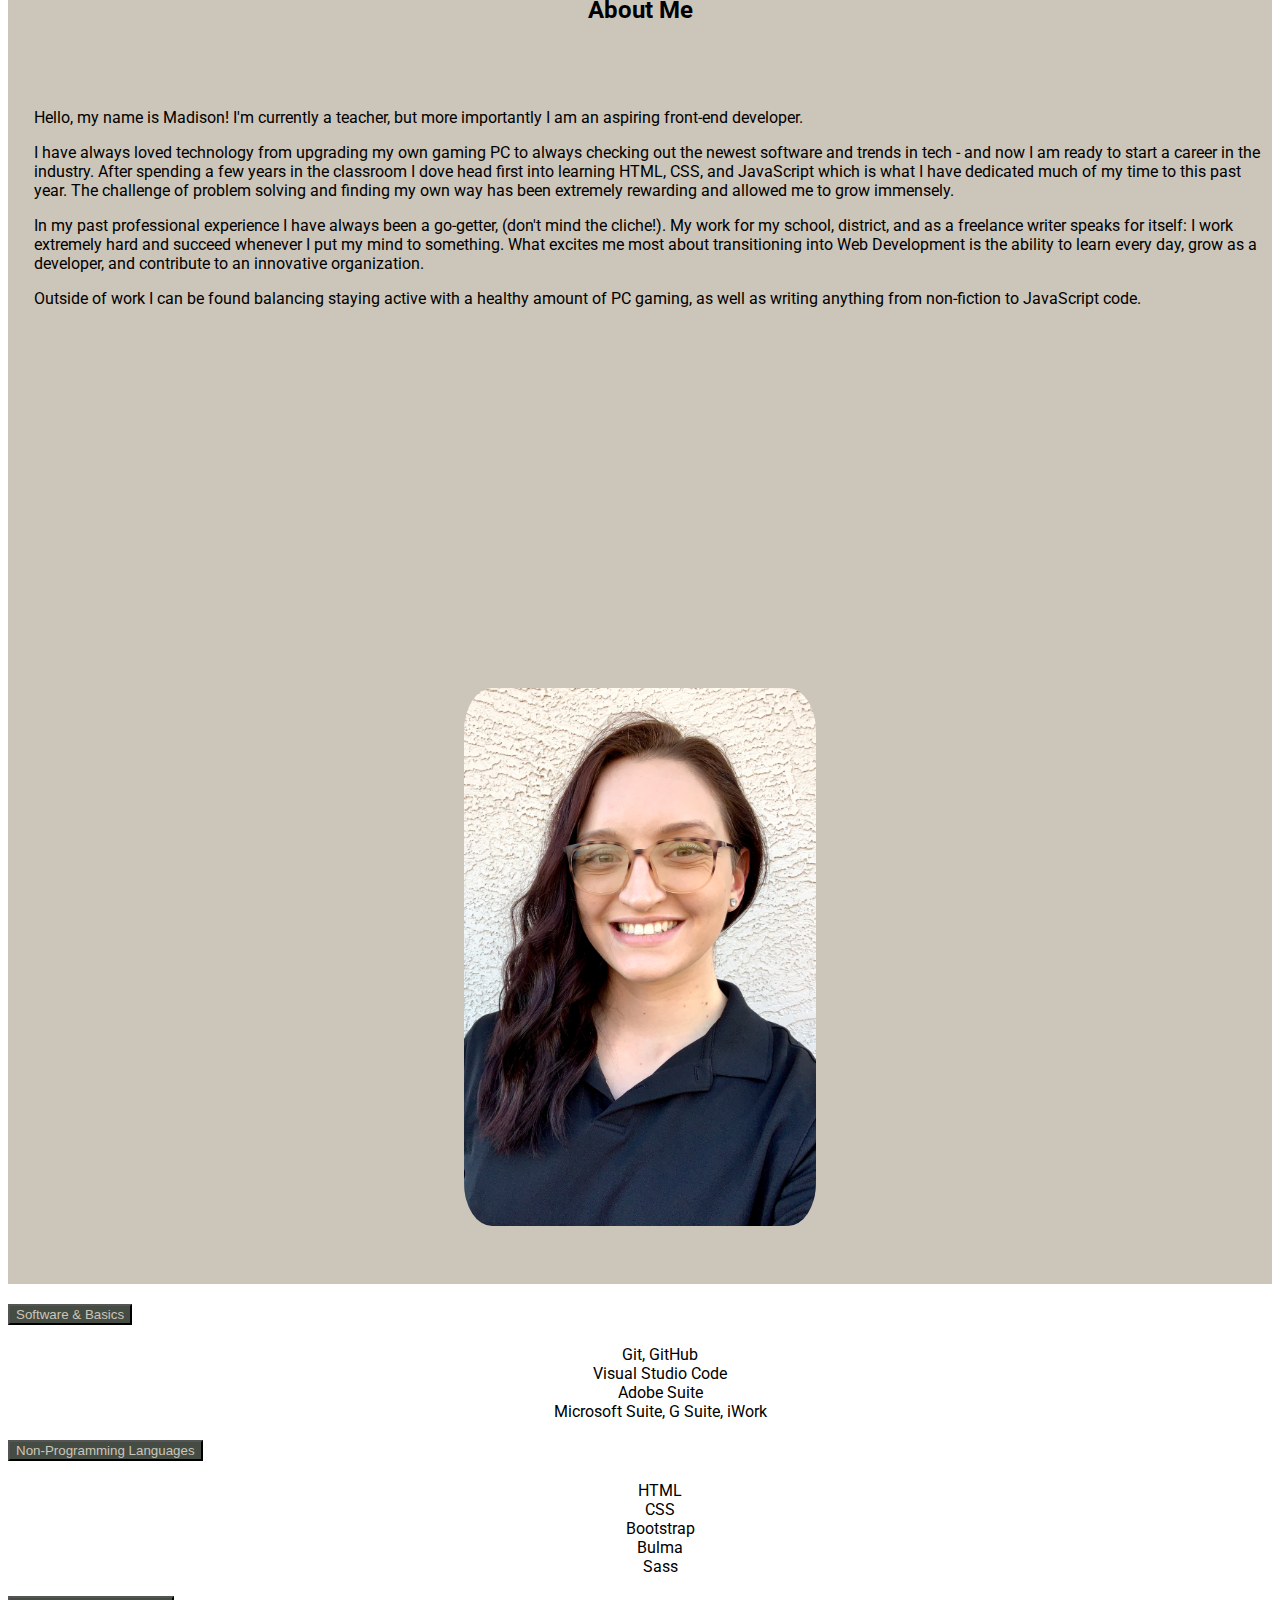
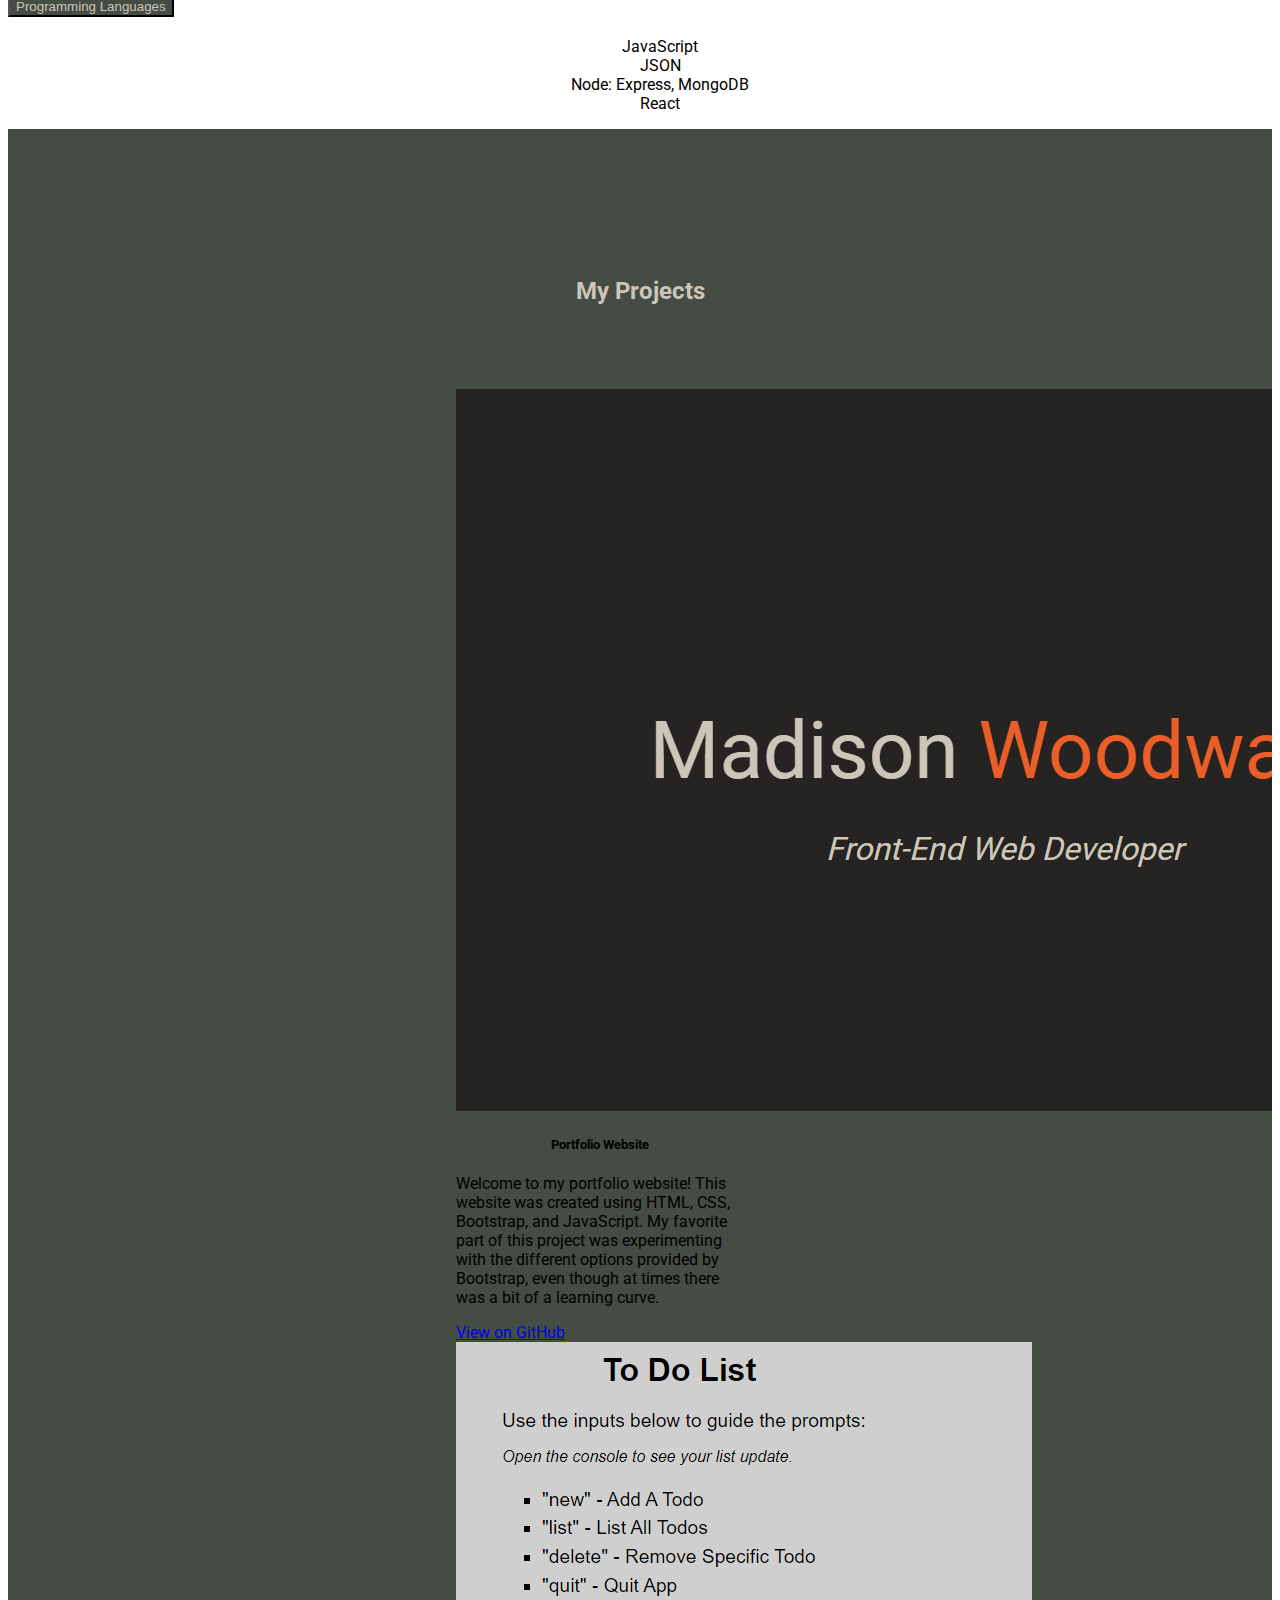
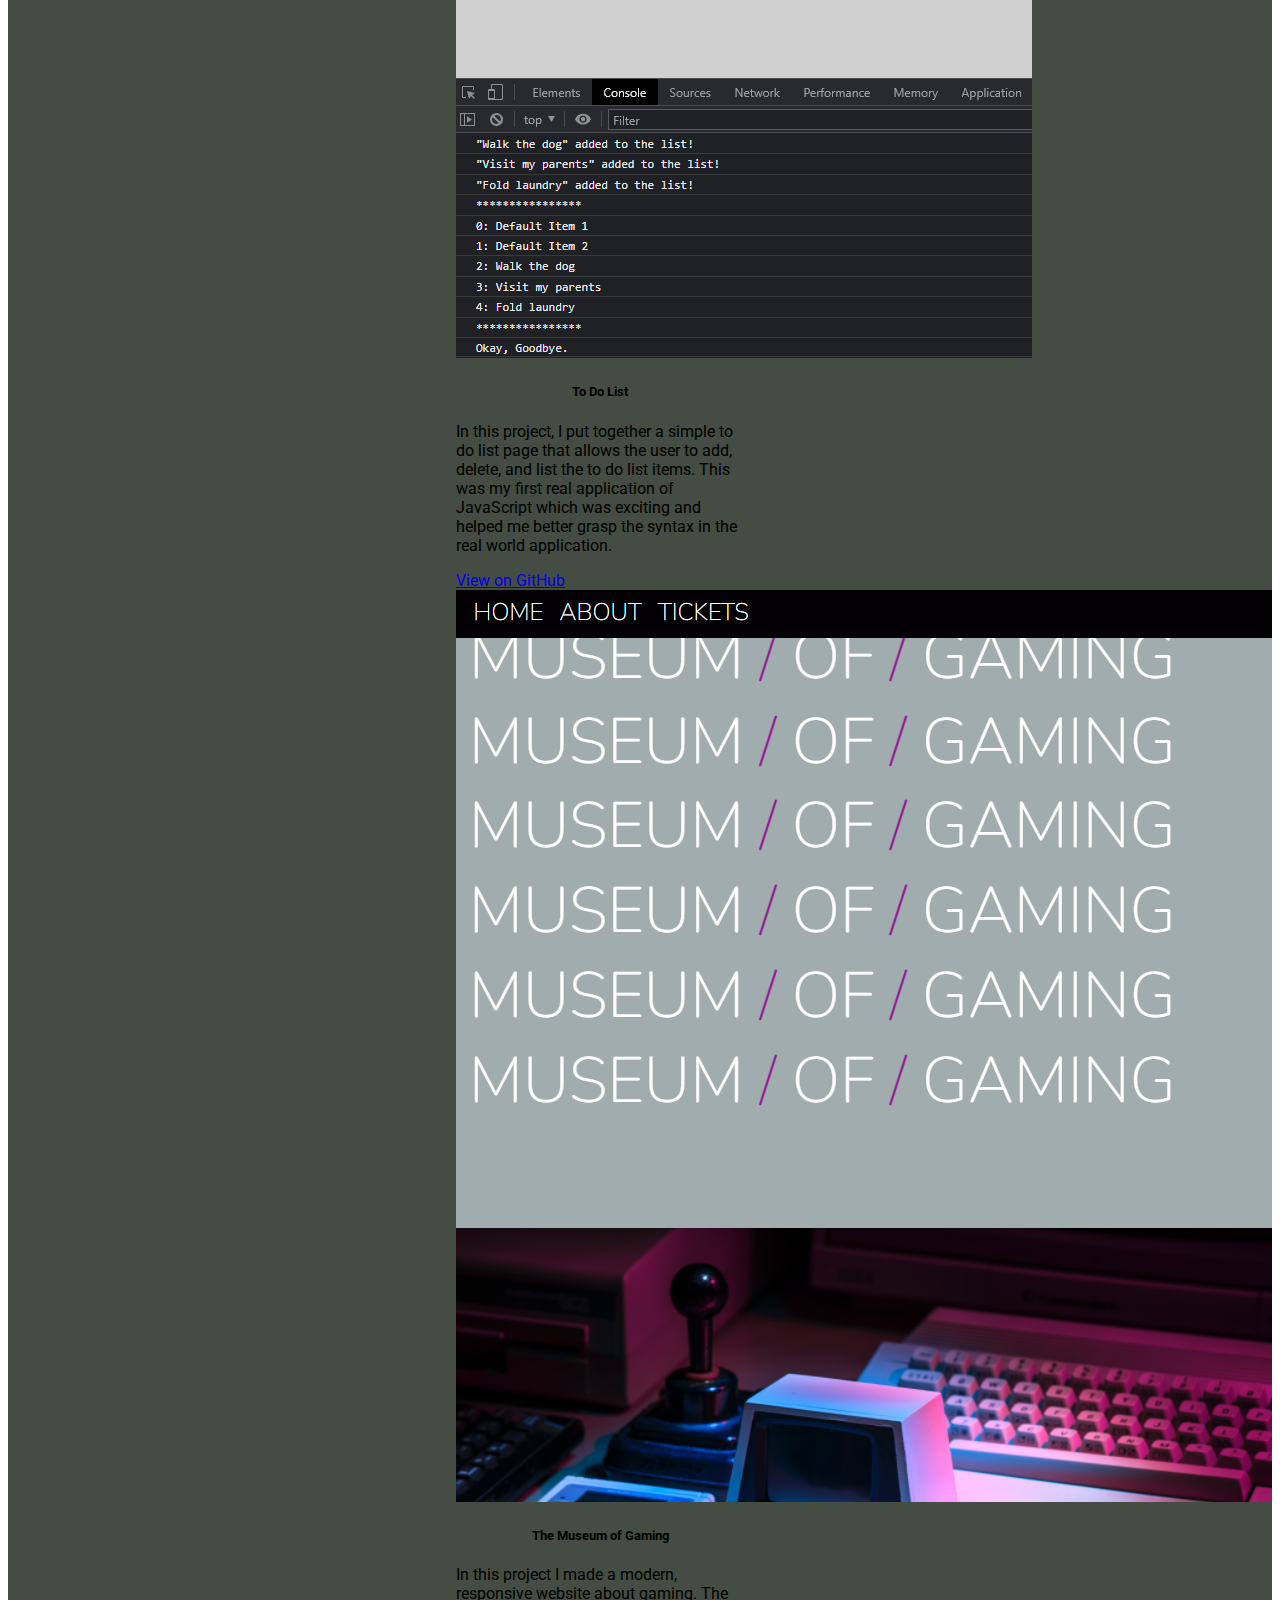
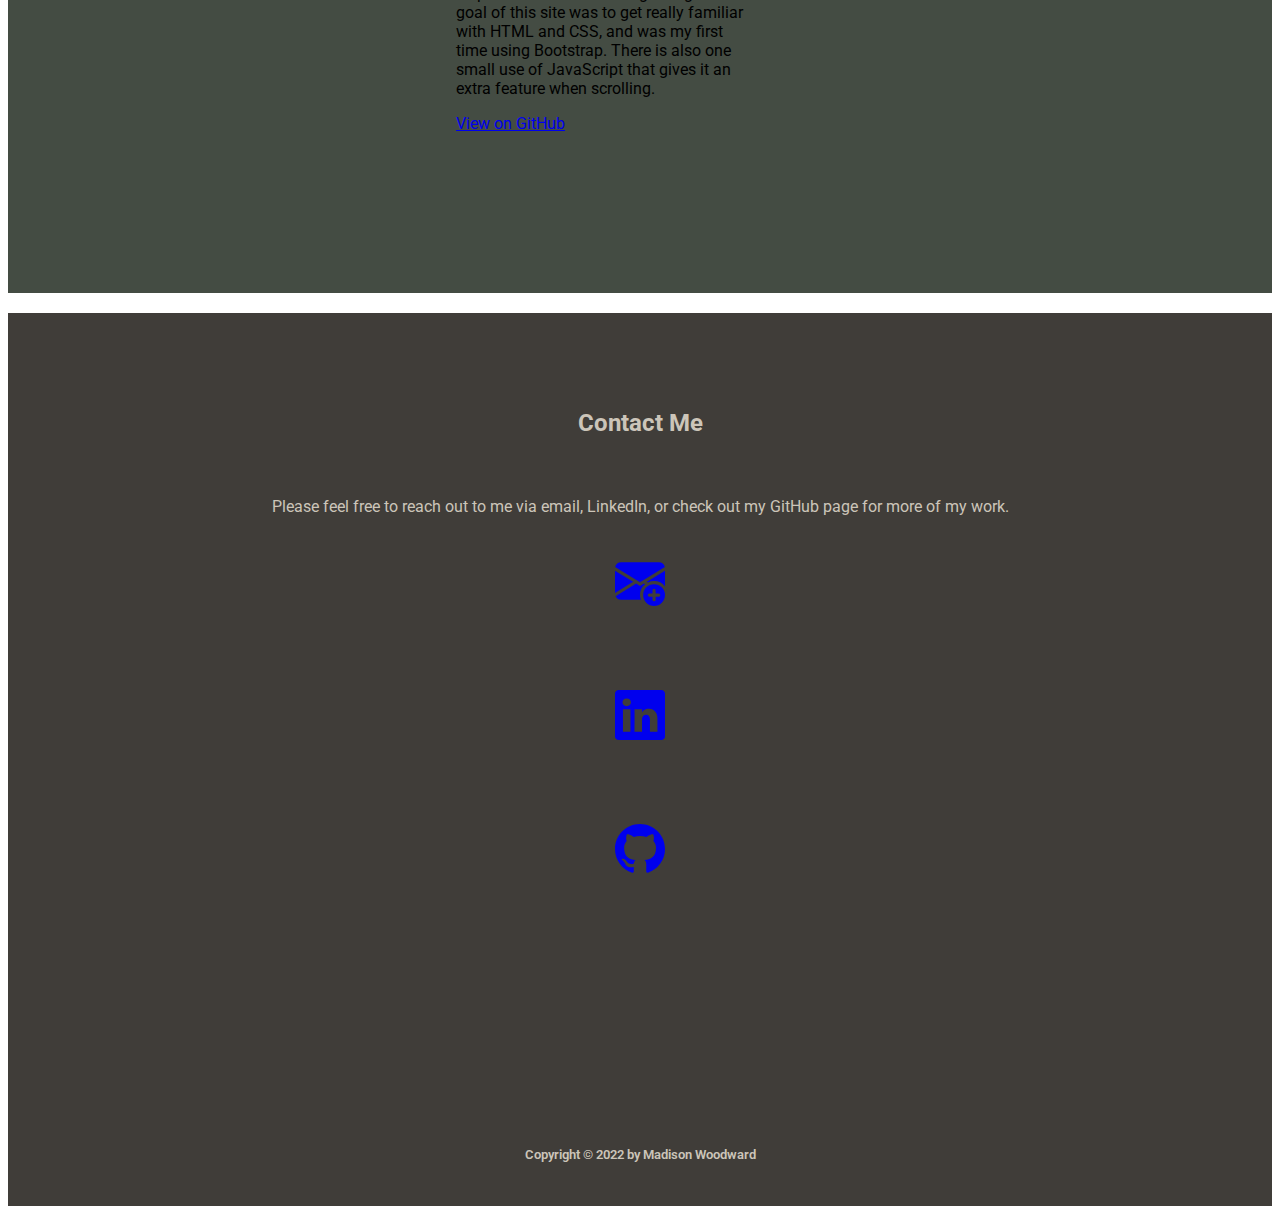
==== commit 461f6842: "Fixed responsiveness of project section" ====
--- a/docs/index.html
+++ b/docs/index.html
@@ -161,14 +161,10 @@
           <div class="accordion-body">
             <ul>
               <li>HTML</li>
-              <li>
-                CSS
-                <ul>
-                  <li>Bootstrap</li>
-                  <li>Bulma</li>
-                  <li>Sass</li>
-                </ul>
-              </li>
+              <li>CSS</li>
+              <li>Bootstrap</li>
+              <li>Bulma</li>
+              <li>Sass</li>
             </ul>
           </div>
         </div>
@@ -194,14 +190,10 @@
         >
           <div class="accordion-body">
             <ul>
-              <li>
-                JavaScript
-                <ul>
-                  <li>JSON</li>
-                  <li>Node: Express, MongoDB</li>
-                  <li>React</li>
-                </ul>
-              </li>
+              <li>JavaScript</li>
+              <li>JSON</li>
+              <li>Node: Express, MongoDB</li>
+              <li>React</li>
             </ul>
           </div>
         </div>
@@ -237,7 +229,7 @@
             </div>
           </div>
           <div class="col-md-4">
-            <div class="card" id="project1" style="width: 18rem">
+            <div class="card" style="width: 18rem">
               <img
                 src="img\To Do Photo.png"
                 class="card-img-top"
--- a/docs/style.css
+++ b/docs/style.css
@@ -135,7 +135,8 @@
 }
 
 .accordion-body {
-  margin: auto 50rem;
+  display: block;
+  text-align: center;
 }
 
 #projects {
@@ -154,10 +155,6 @@
   justify-content: center;
   padding-top: 2rem;
   padding-bottom: 10rem;
-}
-
-#project1 {
-  padding-right: 10rem;
 }
 
 .col-md-4 {
@@ -249,6 +246,17 @@
   font-size: 1.5rem;
 }
 
+@media (max-width: 767px) {
+  .row {
+    display: flex;
+    flex-direction: column;
+    justify-content: center;
+  }
+  .col-md-4 {
+    padding-right: 0rem;
+  }
+}
+
 @media (max-width: 1300px) {
   .aboutLayout {
     display: grid;
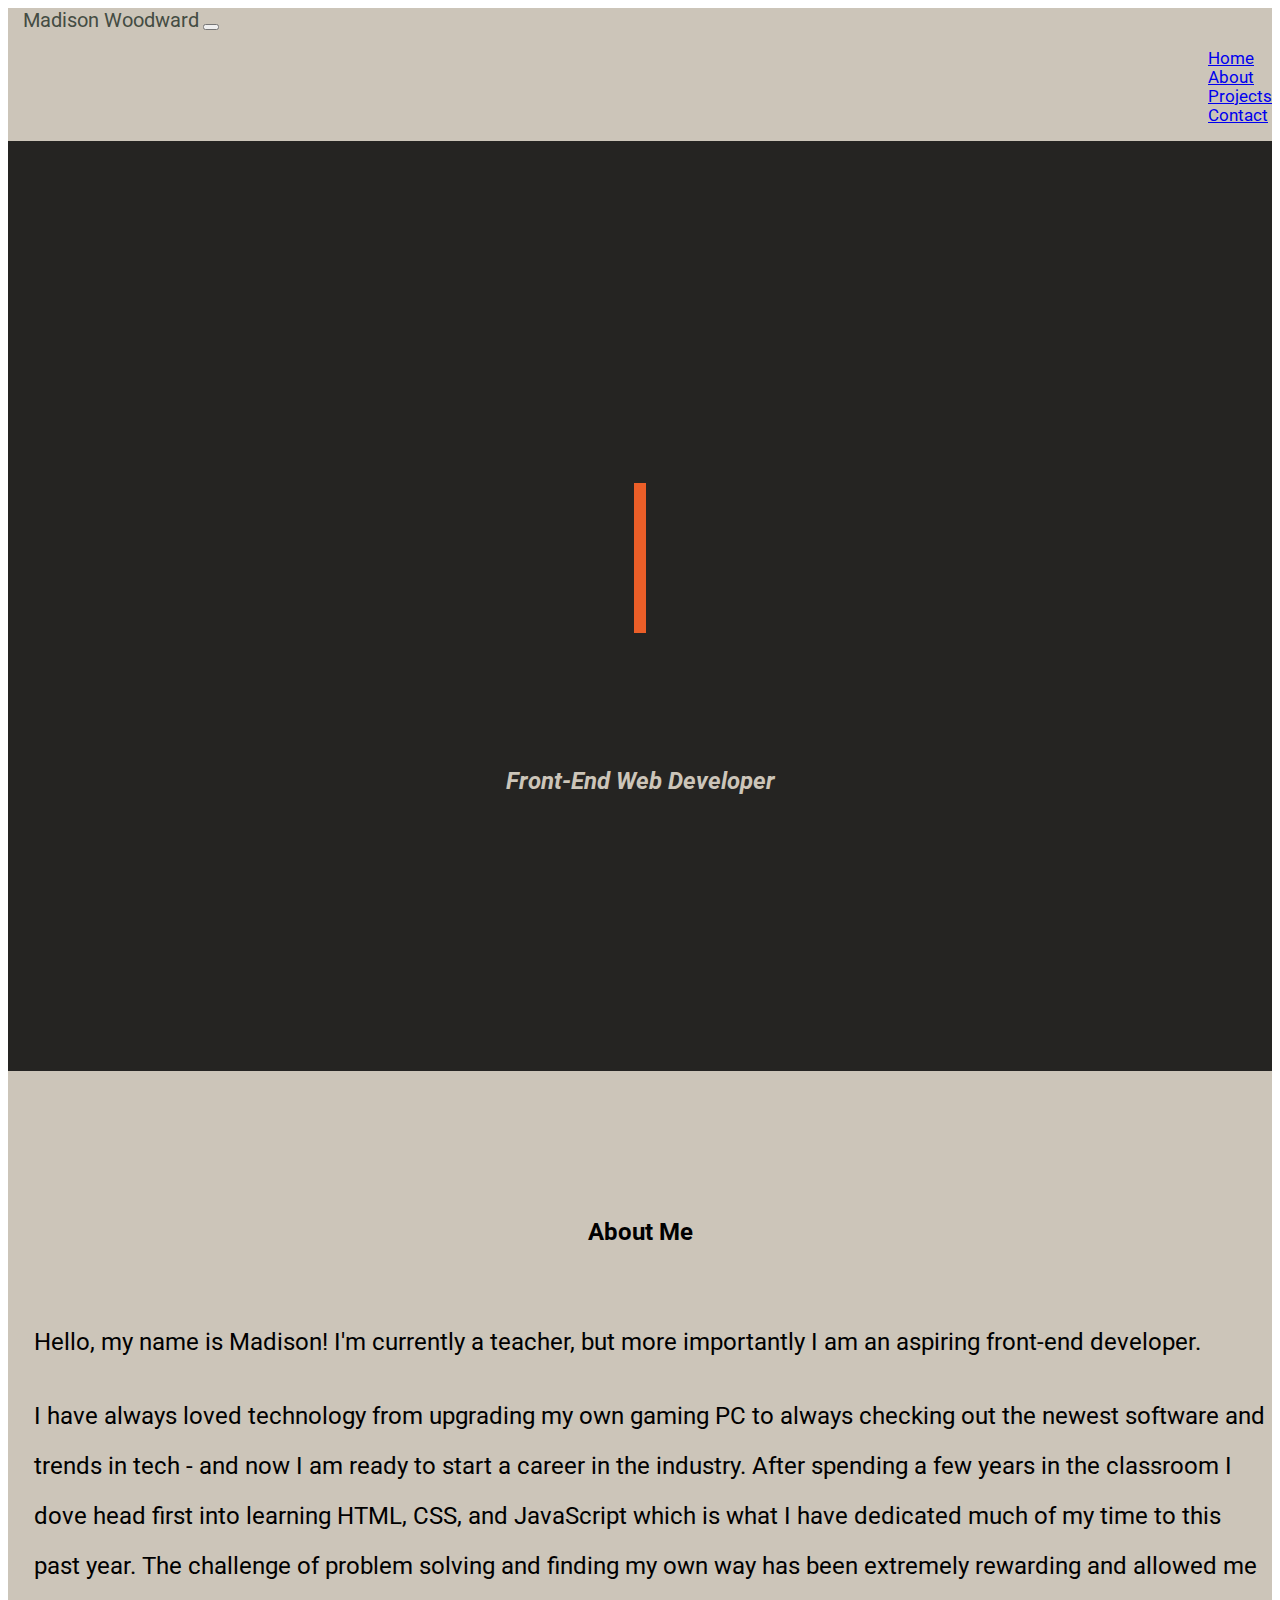
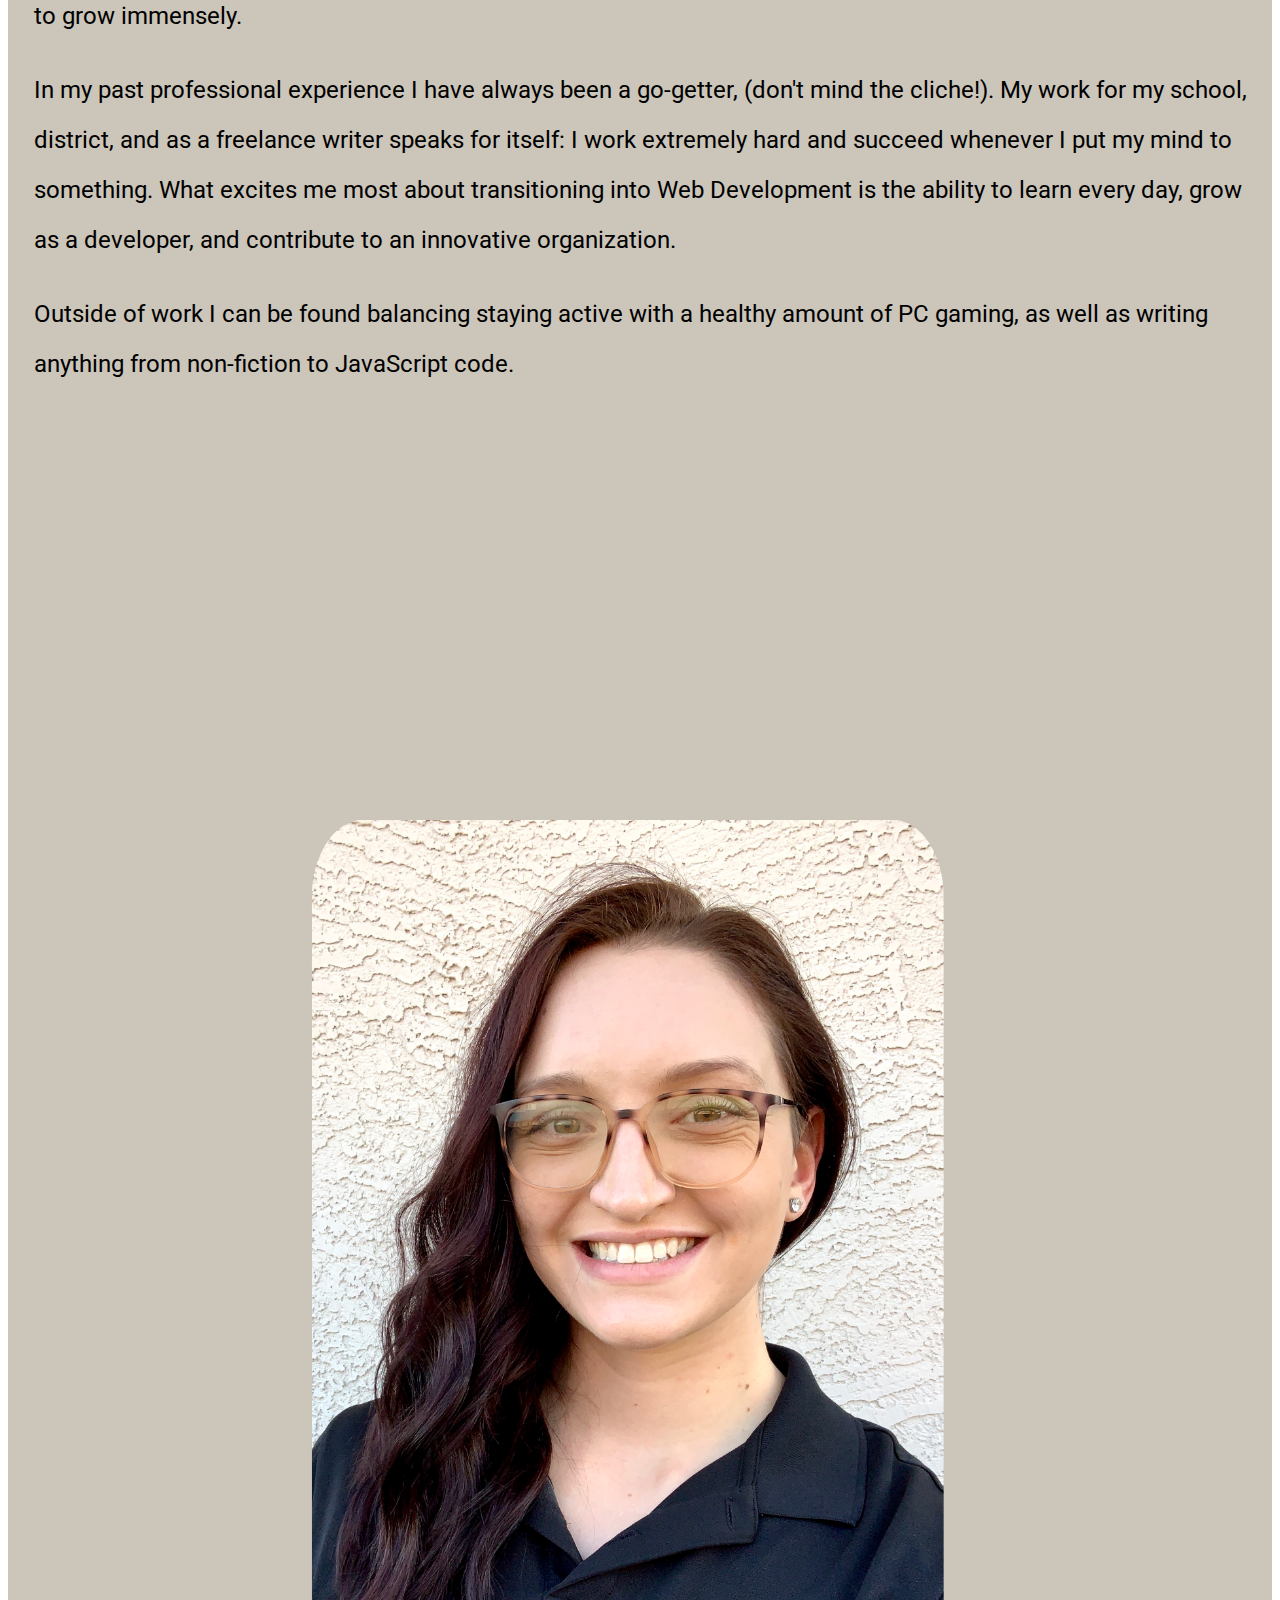
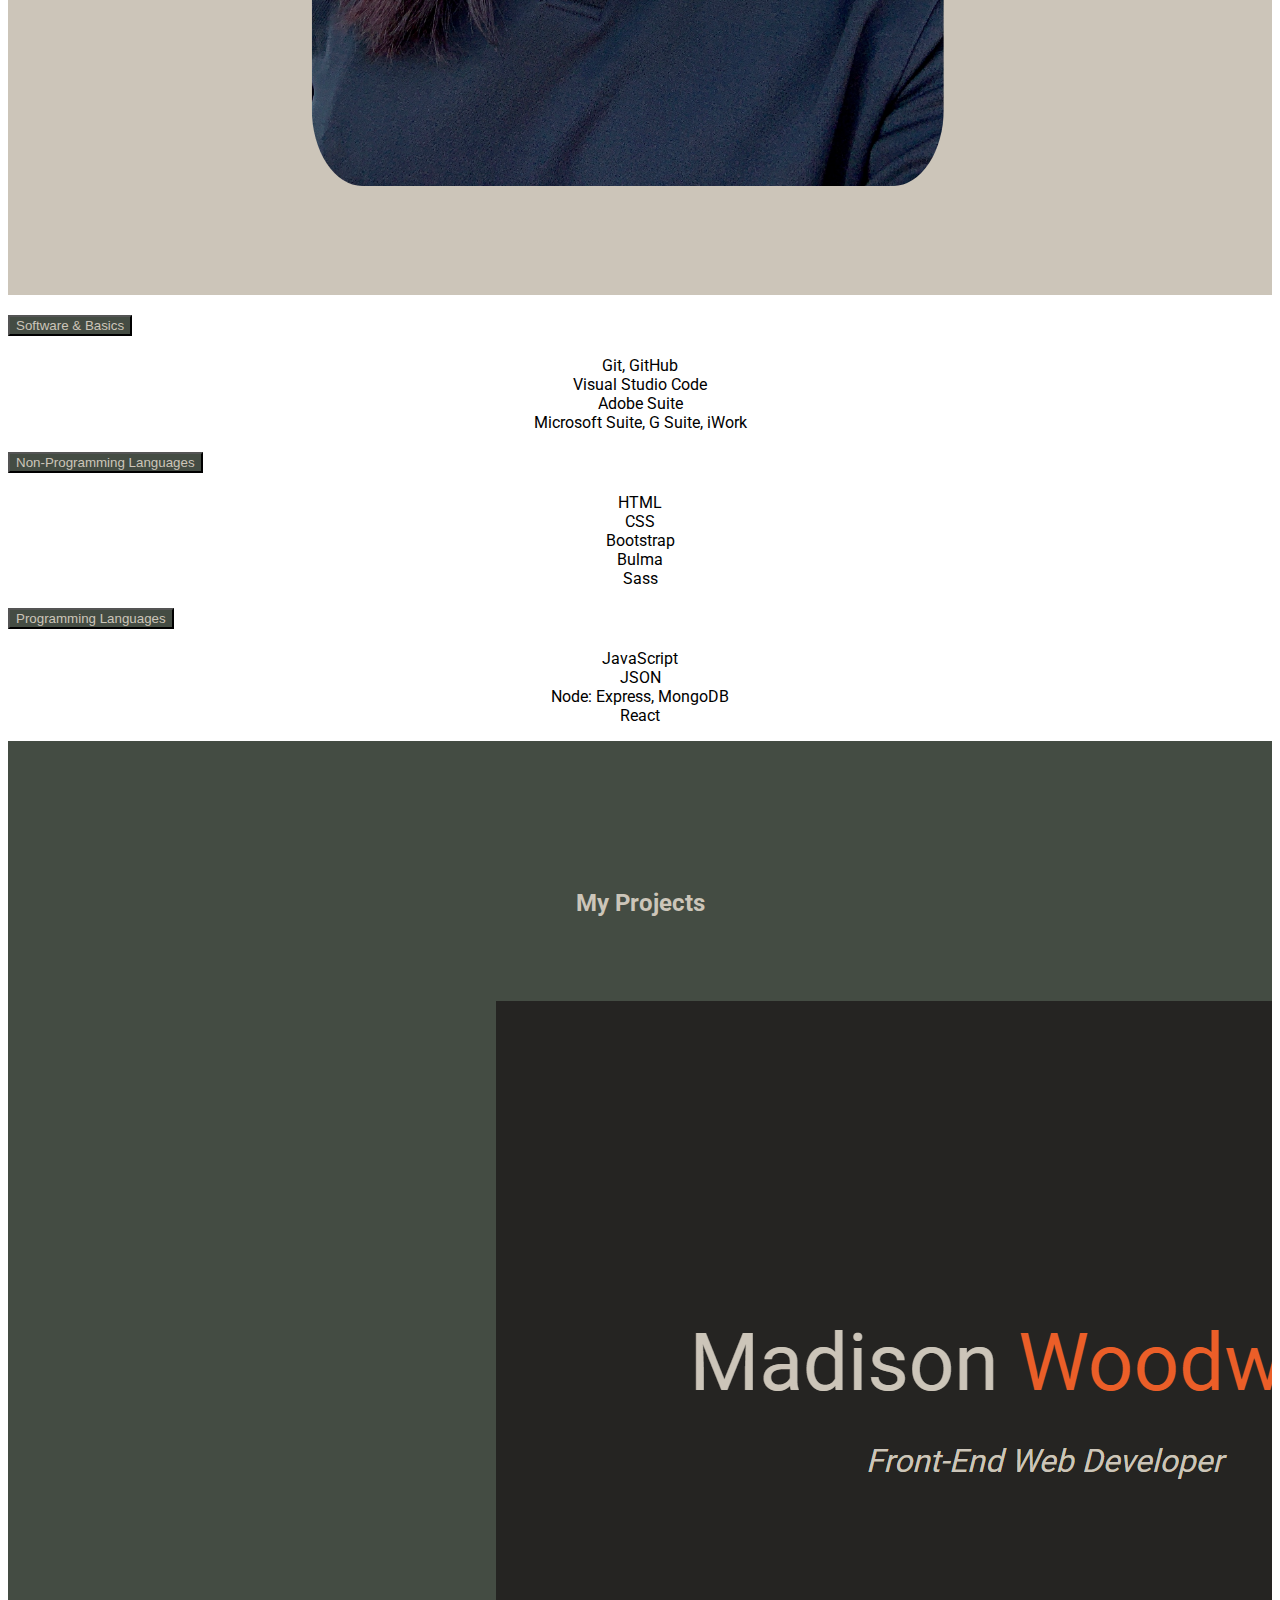
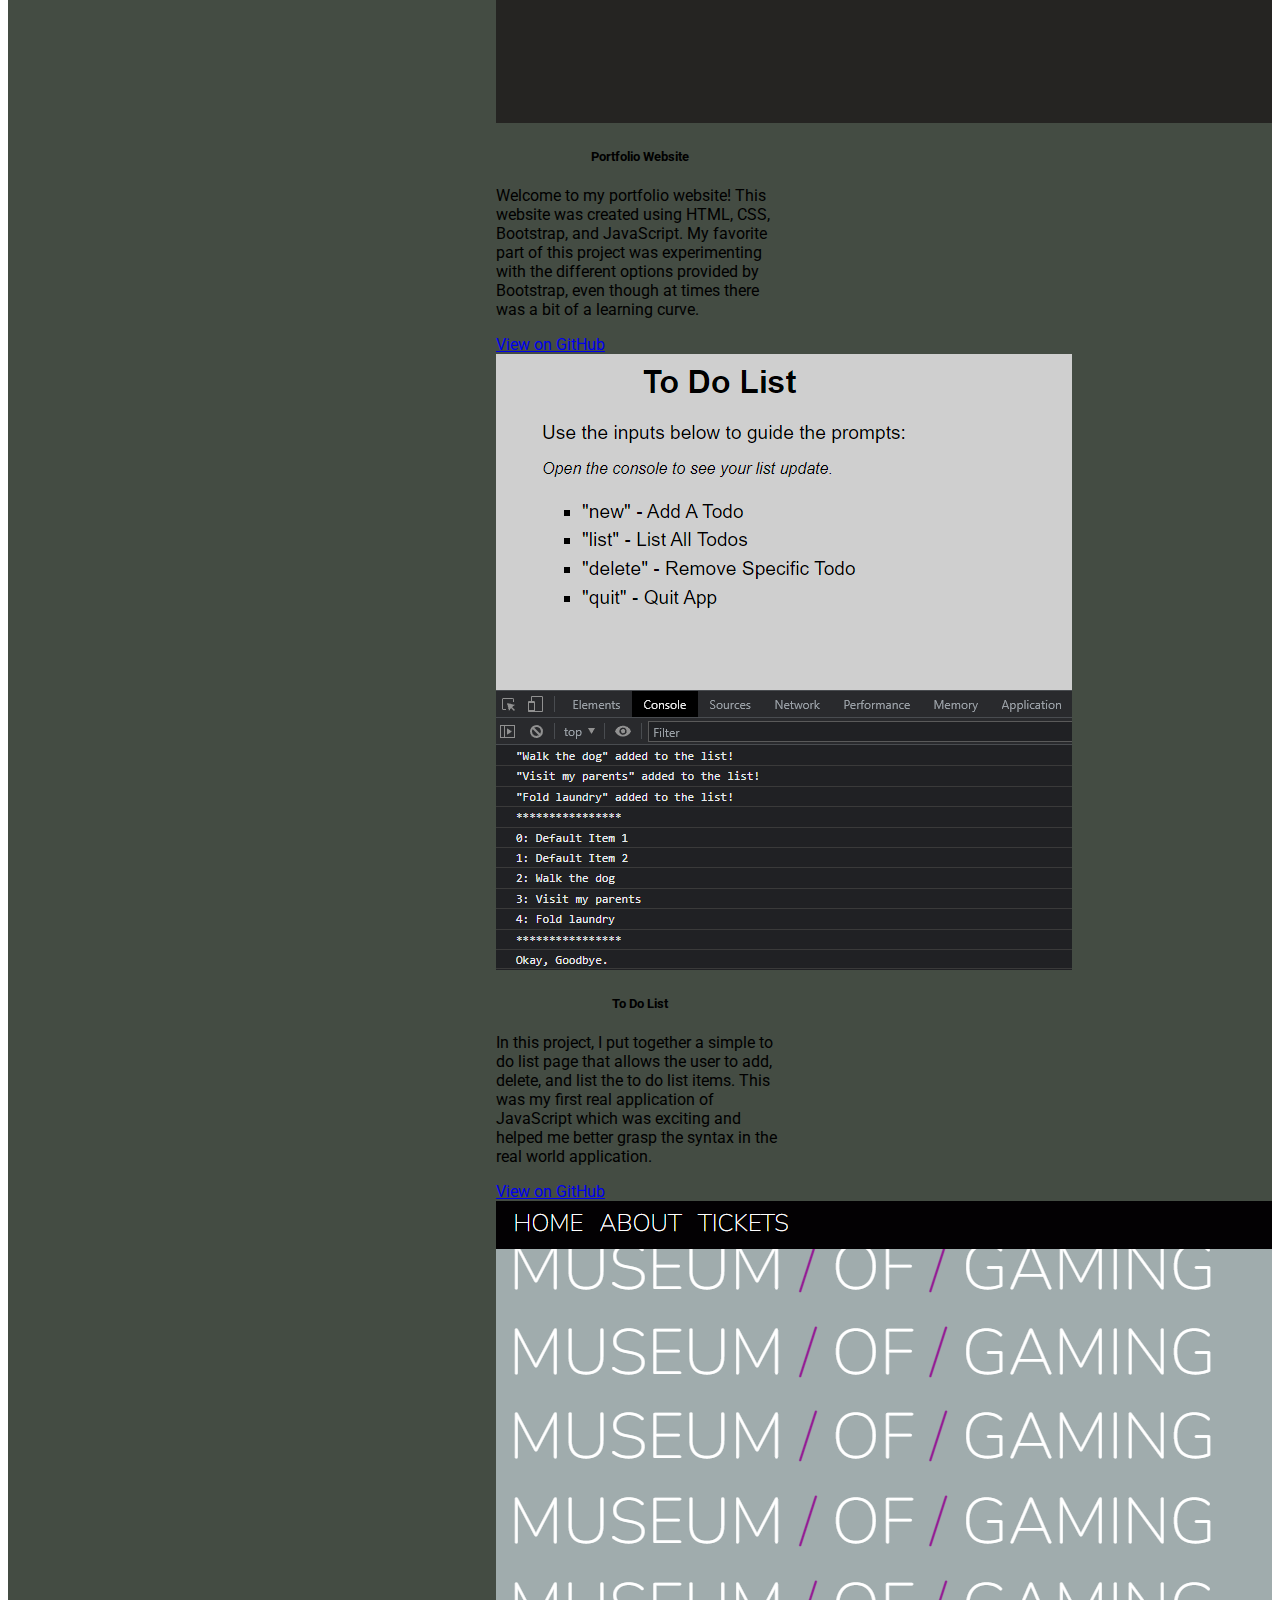
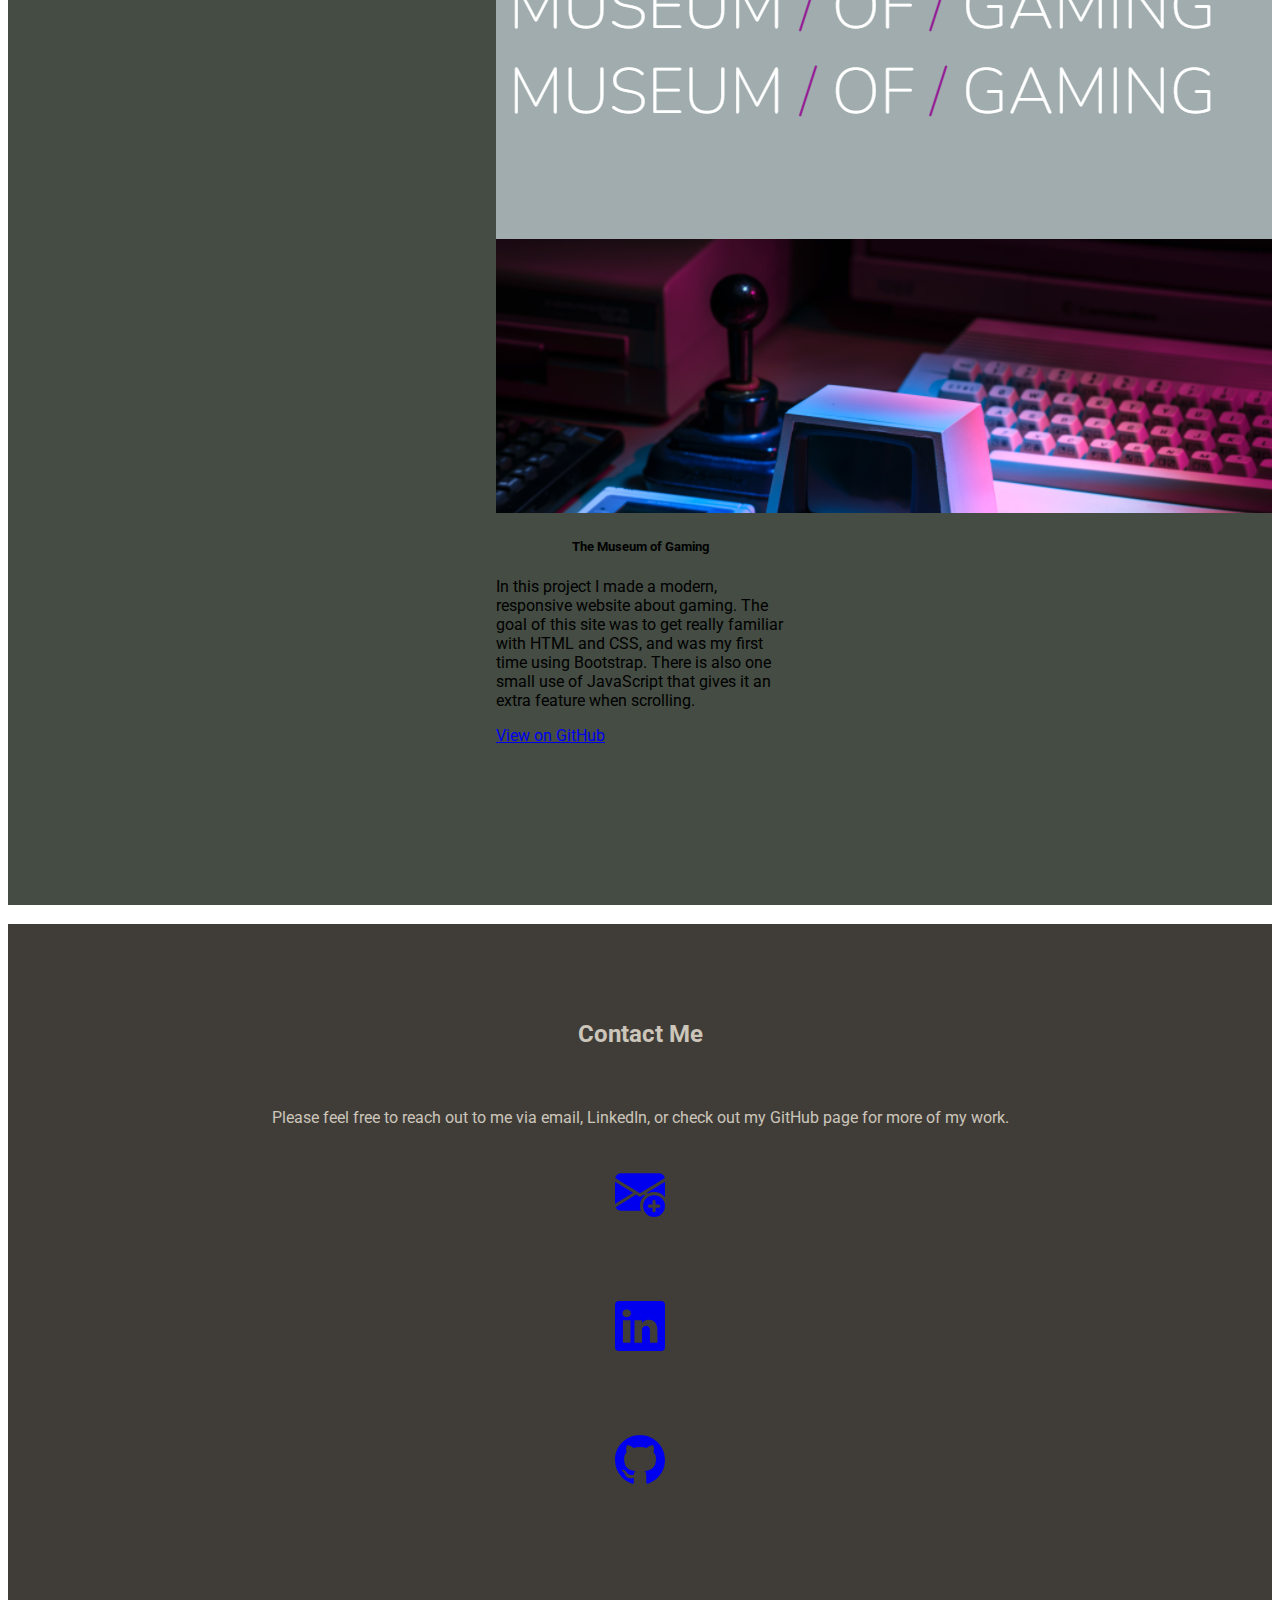
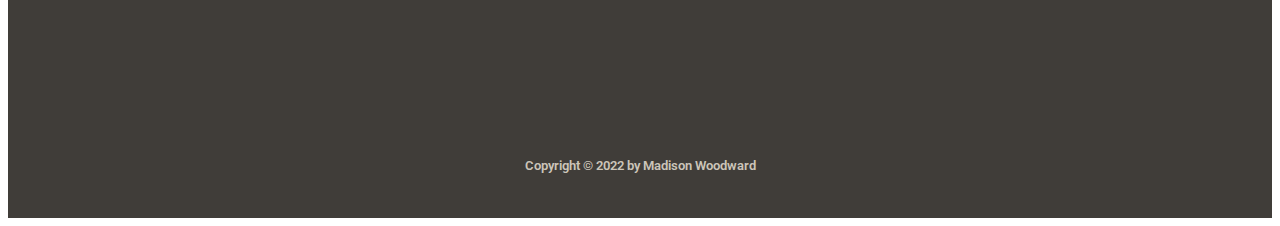
==== commit 3d3ce064: "Add files via upload" ====
--- a/docs/index.html
+++ b/docs/index.html
@@ -21,7 +21,7 @@
   </head>
   <body>
     <nav
-      class="navbar navbar-expand-lg navbar-light sticky-top"
+      class="navbar navbar-expand-lg navbar-light"
       style="background-color: #ccc5b9"
     >
       <div class="container-fluid">
--- a/docs/style.css
+++ b/docs/style.css
@@ -50,20 +50,20 @@
 }
 
 #navBarName {
-  font-size: 1.5rem;
+  font-size: 1.6vw;
   color: #444c43;
-  padding-left: 1.5rem;
+  padding-left: 1.2vw;
 }
 
 #navbarNav {
   display: flex;
   justify-content: flex-end;
-  font-size: 1.2rem;
+  font-size: 1.3vw;
 }
 
 header {
   text-align: center;
-  padding: 27rem 1rem;
+  padding: 20vw 1vh;
   background-color: #252422;
   color: #ccc5b9;
 }
@@ -77,14 +77,14 @@
 }
 
 #jobTitle {
-  font-size: 2rem;
+  font-size: 1vw;
   font-style: italic;
   padding-top: 1.5rem;
 }
 
 #aboutMe {
   font-weight: 700;
-  padding-bottom: 3rem;
+  padding-bottom: 3vh;
 }
 
 .about {
@@ -94,17 +94,7 @@
 
 .portraitAlign {
   margin-left: auto;
-  margin-right: 20rem;
-}
-
-.portraitSize {
-  border-radius: 8%;
-  width: 22rem;
-}
-
-.background {
-  padding-bottom: 8rem;
-  margin-left: 25vw;
+  margin-right: 25vw;
 }
 
 .aboutLayout {
@@ -117,9 +107,19 @@
 
 .background {
   grid-area: 1 / 1 / 2 / 2;
-}
+  padding-bottom: 8rem;
+  margin-left: 25vw;
+  font-size: 2.6vh;
+}
+
 .portraitSize {
   grid-area: 1 / 2 / 2 / 3;
+  border-radius: 8%;
+  margin-left: 4vw;
+  margin-bottom: 4vw;
+  margin-top: 2vw;
+  max-width: 90%;
+  height: auto;
 }
 
 .accordion-button {
@@ -137,6 +137,10 @@
 .accordion-body {
   display: block;
   text-align: center;
+}
+
+.accordion-body ul {
+  padding-left: 0rem;
 }
 
 #projects {
@@ -155,10 +159,6 @@
   justify-content: center;
   padding-top: 2rem;
   padding-bottom: 10rem;
-}
-
-.col-md-4 {
-  padding-right: 5rem;
 }
 
 .contact ul {
@@ -211,24 +211,19 @@
 
   .background {
     grid-area: 1 / 1 / 2 / 2;
+    padding-bottom: 8rem;
+    margin-left: 2vw;
   }
   .portraitSize {
     grid-area: 2 / 1 / 3 / 2;
+    border-radius: 8%;
+    max-width: 90%;
+    height: auto;
   }
 
   .portraitAlign {
     margin-left: auto;
     margin-right: auto;
-  }
-
-  .portraitSize {
-    border-radius: 8%;
-    width: 22rem;
-  }
-
-  .background {
-    padding-bottom: 8rem;
-    margin-left: 2vw;
   }
 }
 
@@ -254,6 +249,18 @@
   }
   .col-md-4 {
     padding-right: 0rem;
+    padding-top: 2rem;
+    padding-bottom: 2rem;
+  }
+}
+
+@media (max-width: 1000px) {
+  #navBarName {
+    font-size: 1.8vw;
+  }
+
+  #navbarNav {
+    font-size: 1.6vw;
   }
 }
 
@@ -268,23 +275,21 @@
 
   .background {
     grid-area: 1 / 1 / 2 / 2;
+    font-size: 1.5em;
+    line-height: 50px;
+    margin-left: 2vw;
   }
   .portraitSize {
     grid-area: 2 / 1 / 3 / 2;
+    border-radius: 8%;
+    max-width: 50%;
+    height: auto;
   }
 
   .portraitAlign {
-    margin-left: auto;
-    margin-right: auto;
+    margin-left: 0;
+    margin-right: 0;
     padding-bottom: 6vh;
-  }
-
-  .portraitSize {
-    border-radius: 8%;
-    width: 22rem;
-  }
-
-  .background {
-    margin-left: 2vw;
-  }
-}
+    transform: translateX(20%);
+  }
+}
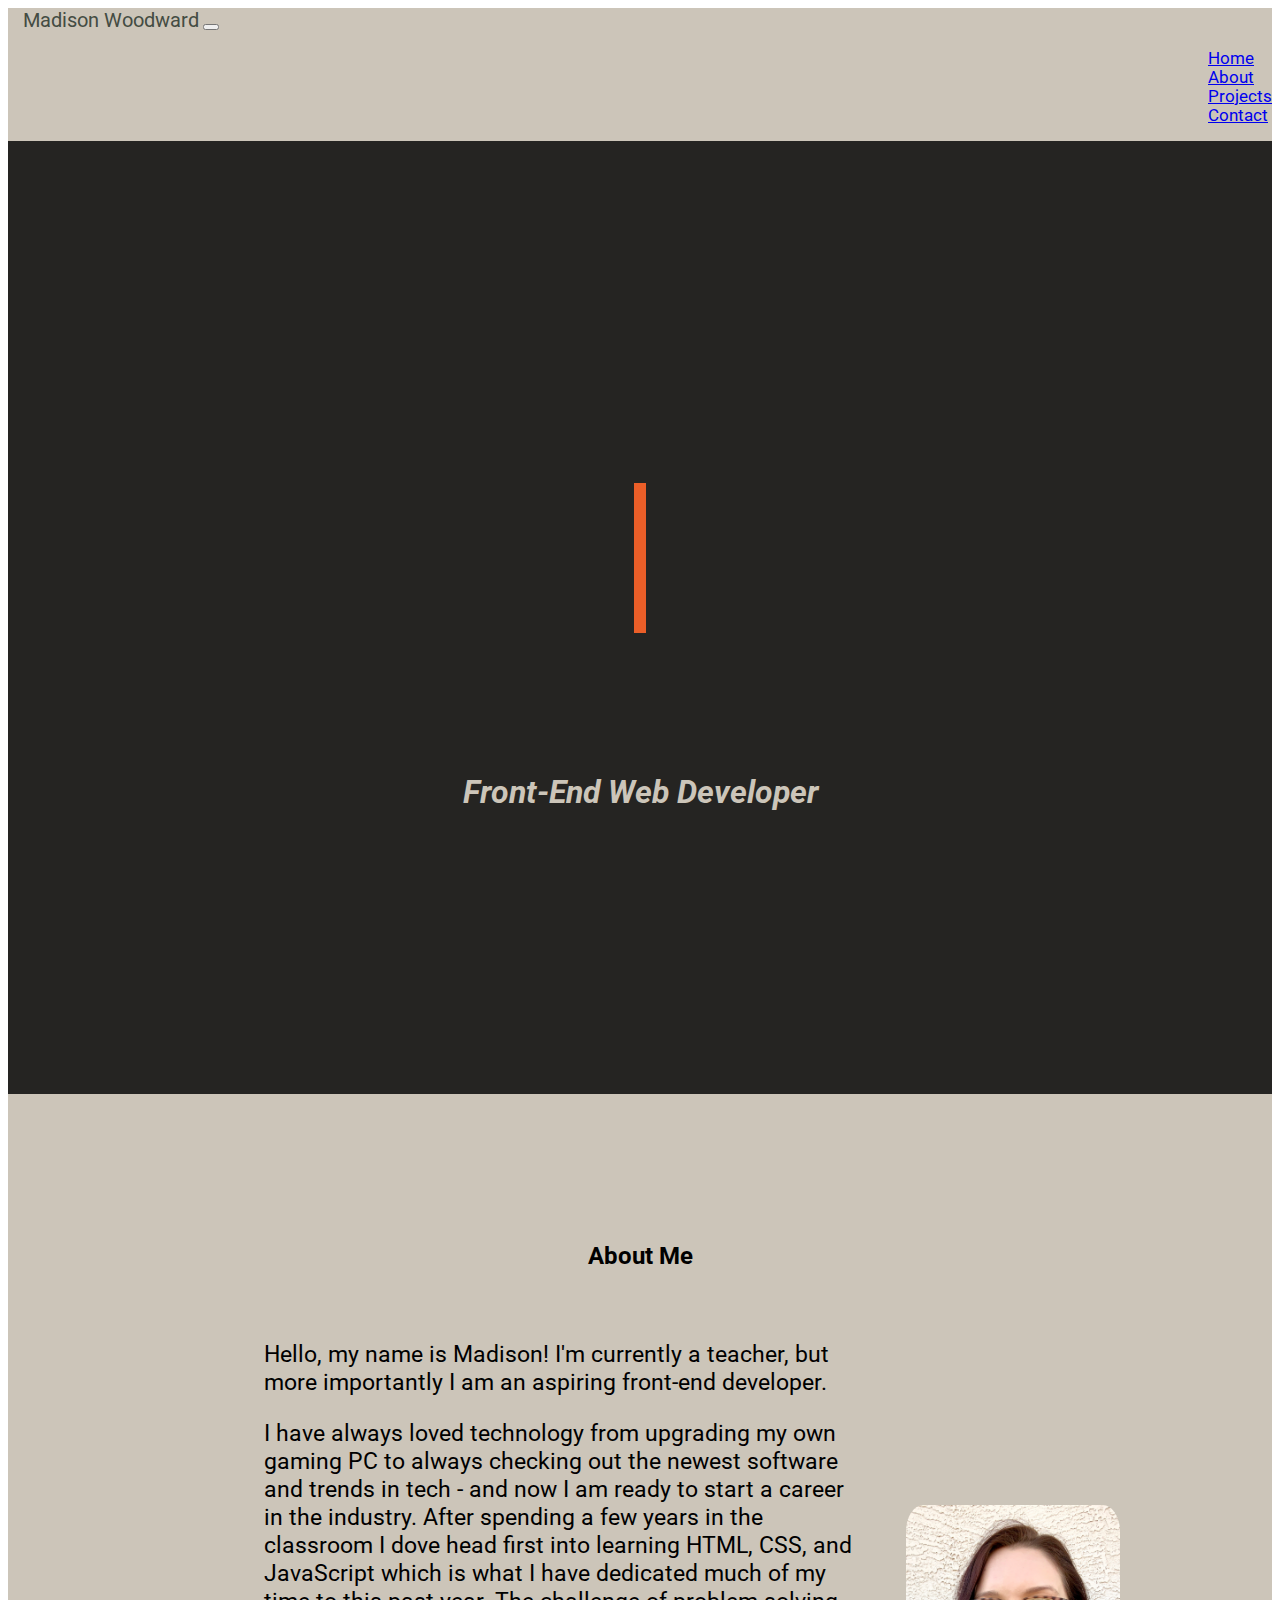
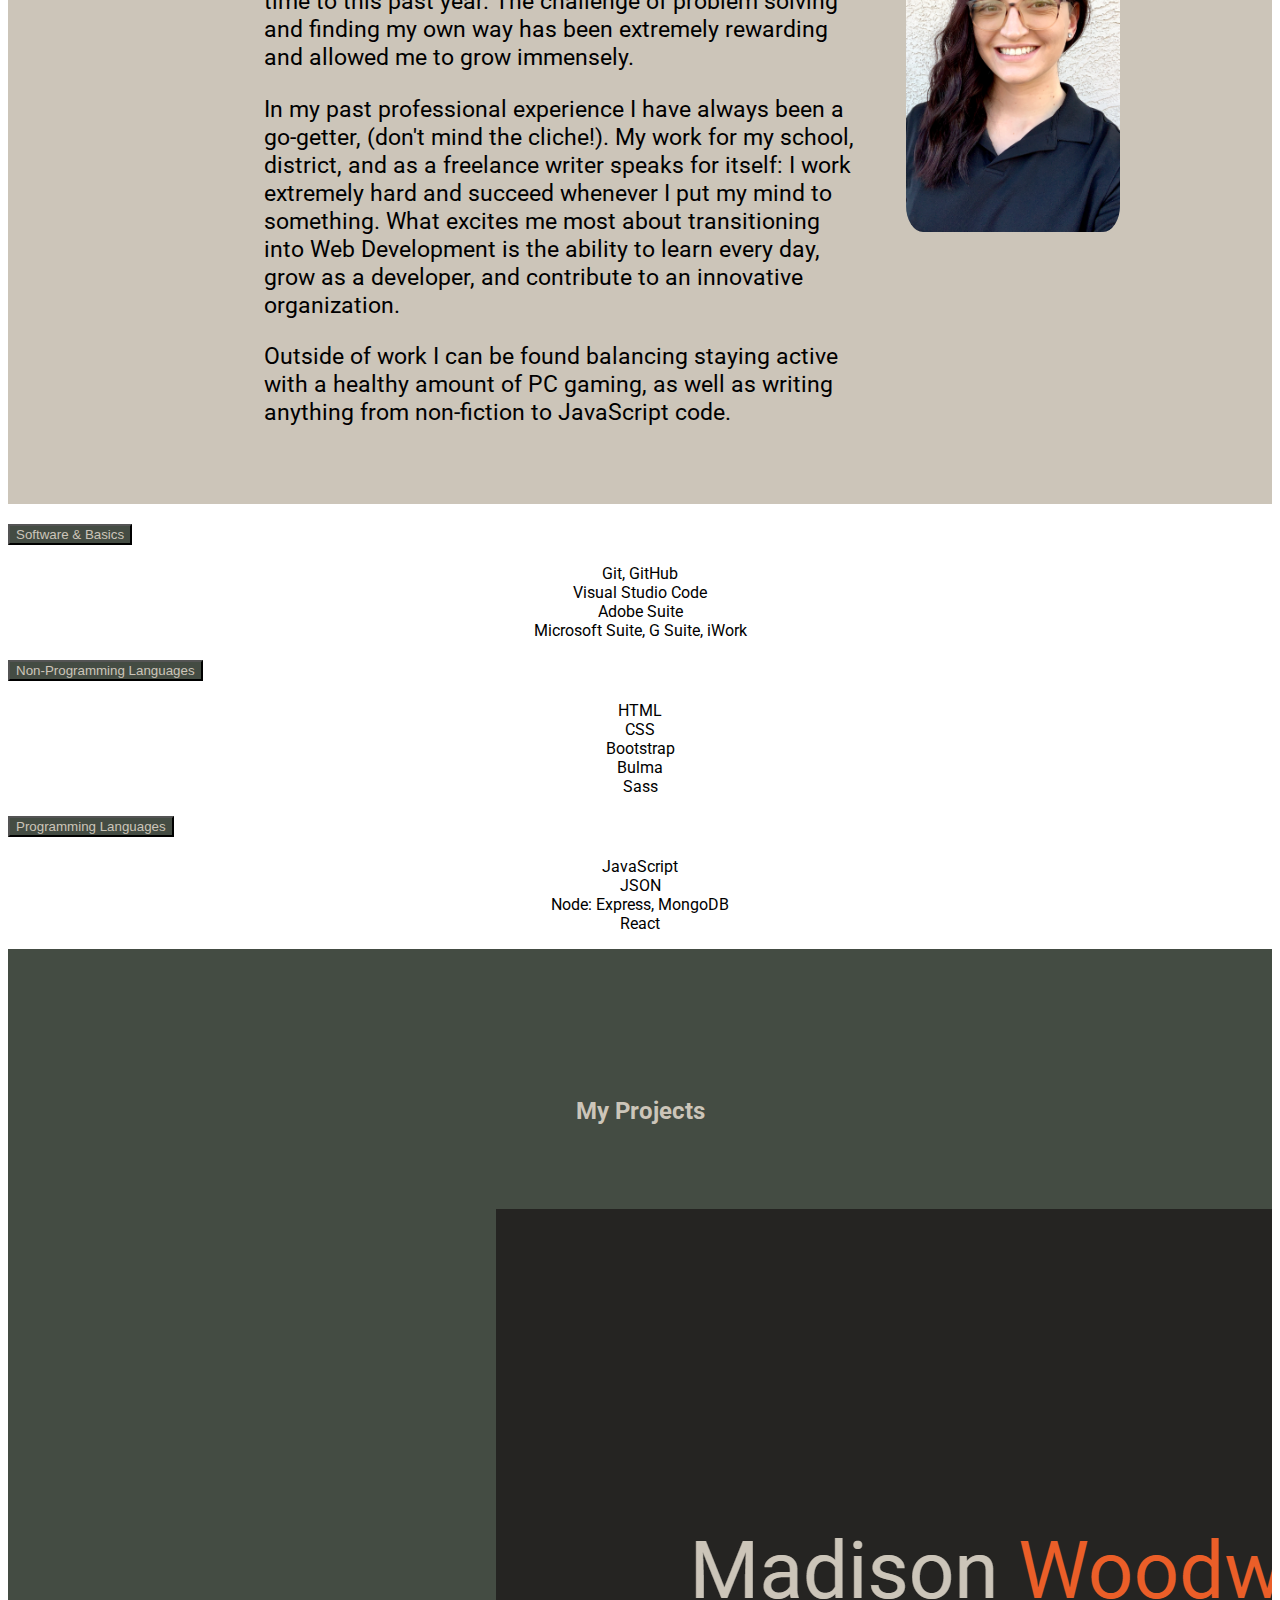
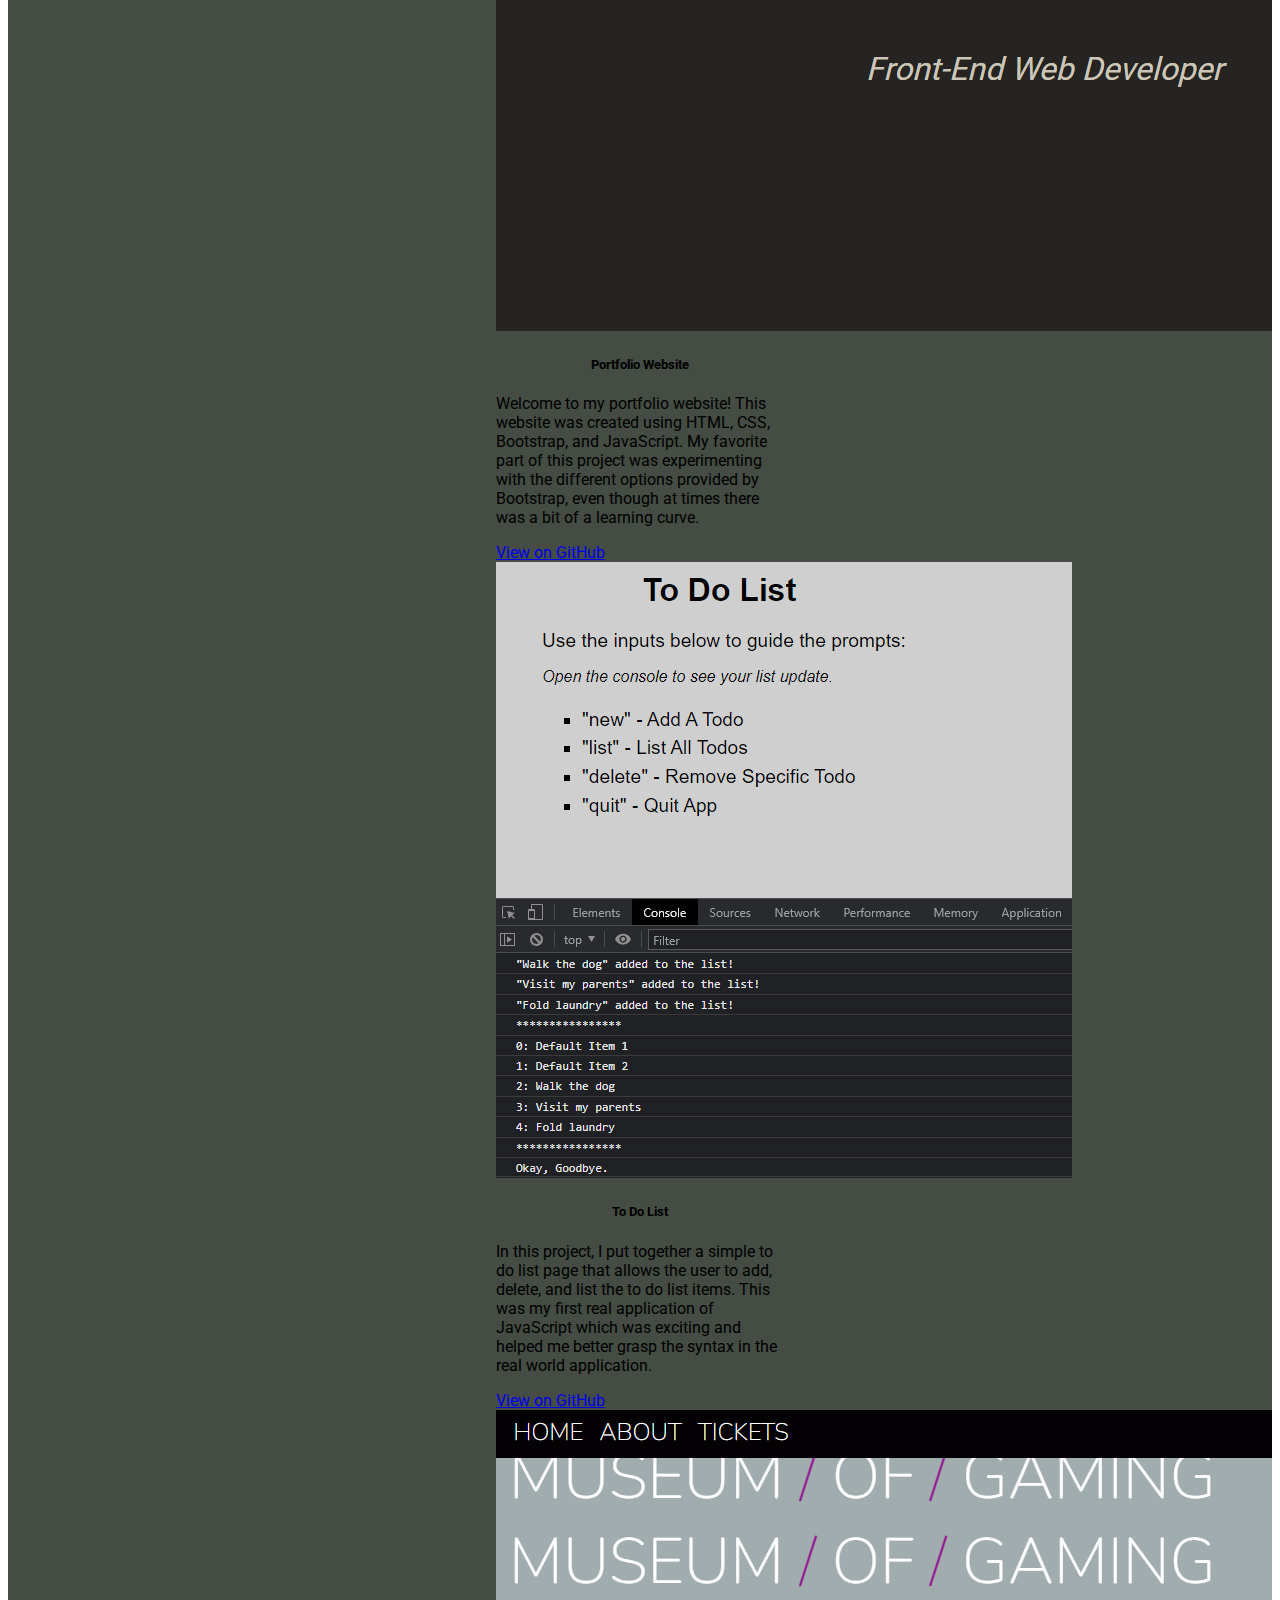
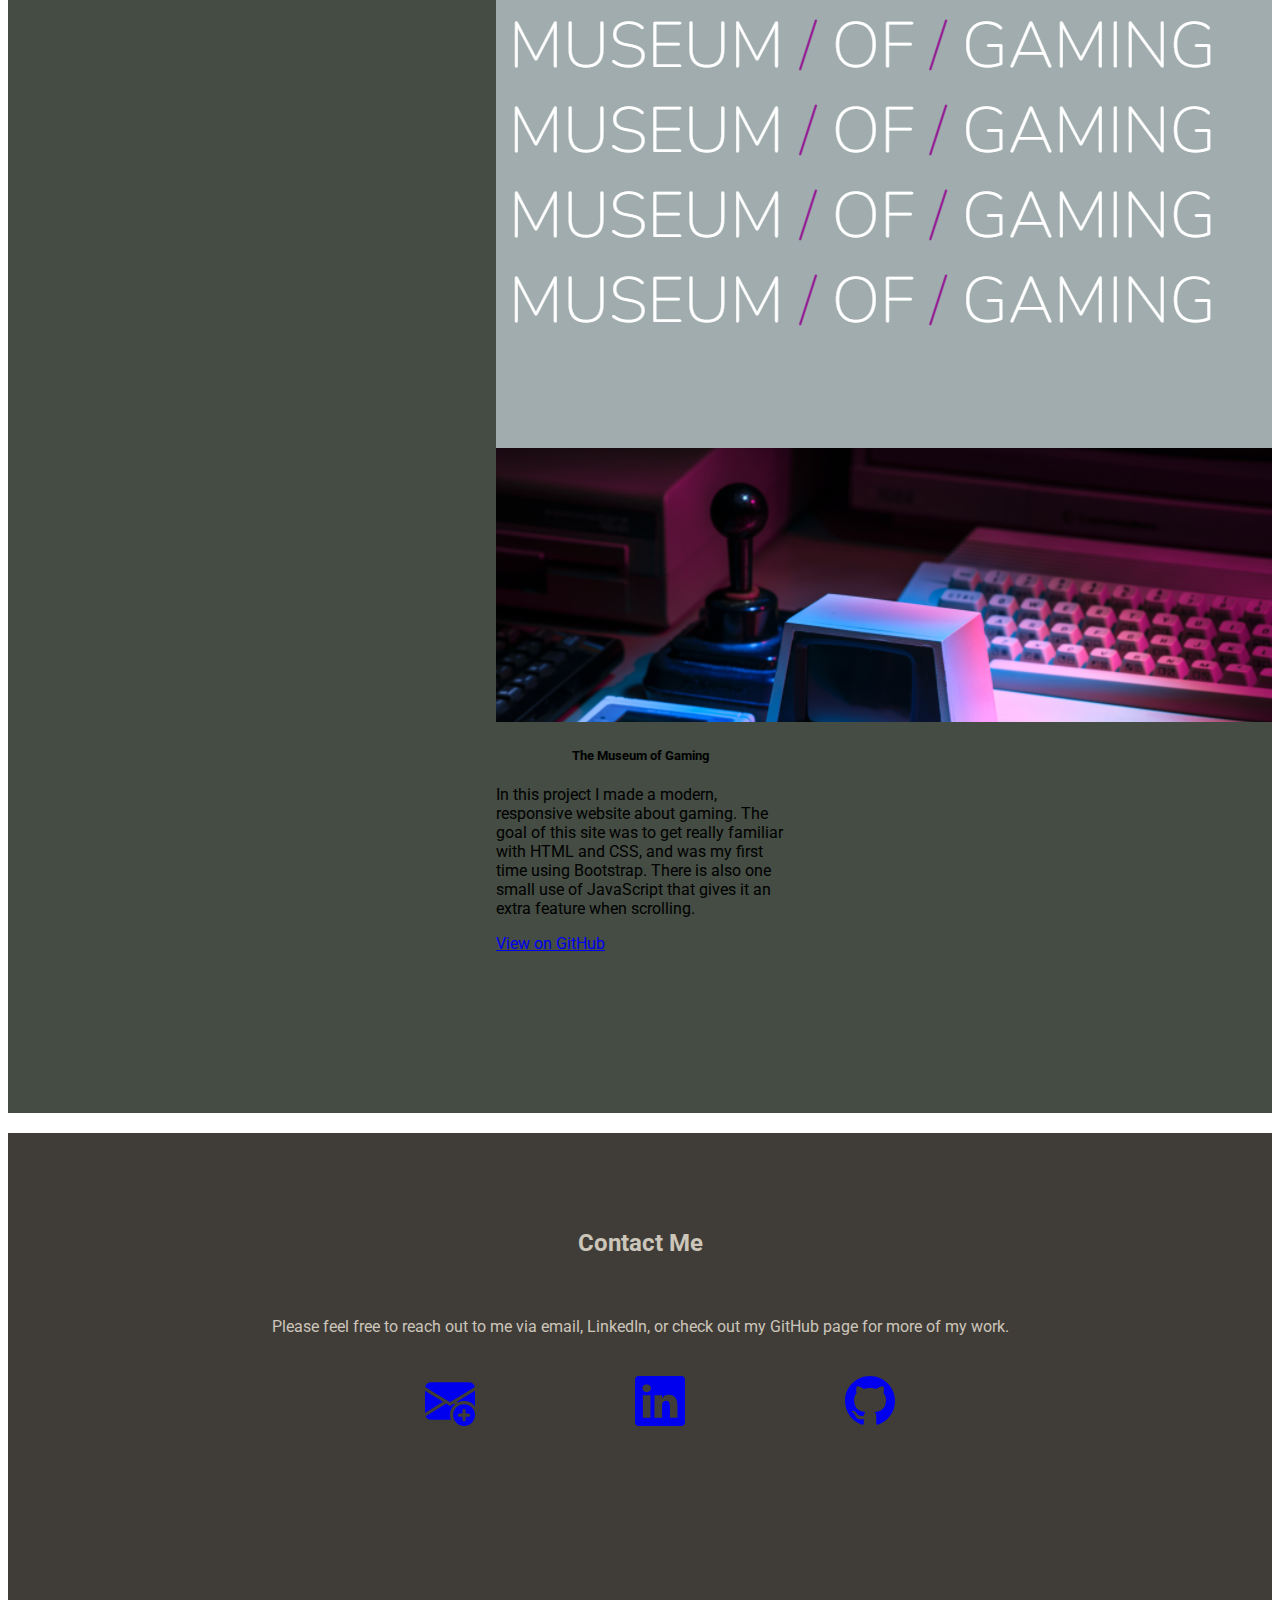
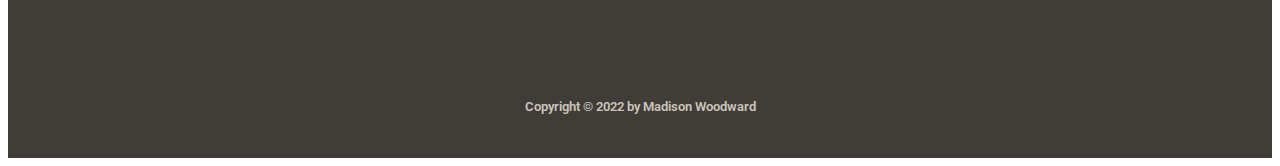
==== commit fcbb1f99: "Grid to flex" ====
--- a/docs/index.html
+++ b/docs/index.html
@@ -70,13 +70,6 @@
       <h2 id="aboutMe">About Me</h2>
 
       <div class="aboutLayout">
-        <div class="portraitAlign">
-          <img
-            class="portraitSize"
-            src="img\Headshot2021.jpg"
-            alt="Professional head shot image of Madison Woodward"
-          />
-        </div>
         <div class="background">
           <p>
             Hello, my name is Madison! I'm currently a teacher, but more
@@ -105,6 +98,14 @@
             healthy amount of PC gaming, as well as writing anything from
             non-fiction to JavaScript code.
           </p>
+        </div>
+
+        <div class="portraitAlign">
+          <img
+            class="portraitSize"
+            src="img\Headshot2021.jpg"
+            alt="Professional head shot image of Madison Woodward"
+          />
         </div>
       </div>
     </section>
--- a/docs/style.css
+++ b/docs/style.css
@@ -77,7 +77,7 @@
 }
 
 #jobTitle {
-  font-size: 1vw;
+  font-size: 2rem;
   font-style: italic;
   padding-top: 1.5rem;
 }
@@ -92,28 +92,20 @@
   padding-top: 8rem;
 }
 
-.portraitAlign {
-  margin-left: auto;
-  margin-right: 25vw;
-}
-
 .aboutLayout {
-  display: grid;
-  grid-template-columns: repeat(2, 1fr);
-  grid-template-rows: 1fr;
-  grid-column-gap: 0px;
-  grid-row-gap: 0px;
+  display: flex;
+  flex-direction: row;
+  align-items: center;
+  padding-left: 20vw;
+  padding-right: 14vw;
+  padding-bottom: 6vh;
 }
 
 .background {
-  grid-area: 1 / 1 / 2 / 2;
-  padding-bottom: 8rem;
-  margin-left: 25vw;
   font-size: 2.6vh;
 }
 
 .portraitSize {
-  grid-area: 1 / 2 / 2 / 3;
   border-radius: 8%;
   margin-left: 4vw;
   margin-bottom: 4vw;
@@ -202,43 +194,30 @@
 
 @media (max-width: 415px) {
   .aboutLayout {
-    display: grid;
-    grid-template-columns: 1fr;
-    grid-template-rows: repeat(2, 1fr);
-    grid-column-gap: 0px;
-    grid-row-gap: 0px;
-  }
-
-  .background {
-    grid-area: 1 / 1 / 2 / 2;
-    padding-bottom: 8rem;
-    margin-left: 2vw;
-  }
-  .portraitSize {
-    grid-area: 2 / 1 / 3 / 2;
-    border-radius: 8%;
-    max-width: 90%;
-    height: auto;
-  }
-
-  .portraitAlign {
-    margin-left: auto;
-    margin-right: auto;
-  }
-}
-
-.contact ul {
-  flex-direction: column;
-  justify-content: center;
-  padding-left: 0;
-}
-
-.accordion-body {
-  margin: auto;
-}
-
-#jobTitle {
-  font-size: 1.5rem;
+    display: flex;
+    flex-direction: column;
+  }
+
+  .contact ul {
+    flex-direction: column;
+    justify-content: center;
+    padding-left: 0;
+  }
+
+  .accordion-body {
+    margin: auto;
+  }
+
+  #jobTitle {
+    font-size: 1.5rem;
+  }
+}
+
+@media (max-width: 700px) {
+  .aboutLayout {
+    display: flex;
+    flex-direction: column;
+  }
 }
 
 @media (max-width: 767px) {
@@ -263,33 +242,3 @@
     font-size: 1.6vw;
   }
 }
-
-@media (max-width: 1300px) {
-  .aboutLayout {
-    display: grid;
-    grid-template-columns: 1fr;
-    grid-template-rows: repeat(2, 1fr);
-    grid-column-gap: 0px;
-    grid-row-gap: 0px;
-  }
-
-  .background {
-    grid-area: 1 / 1 / 2 / 2;
-    font-size: 1.5em;
-    line-height: 50px;
-    margin-left: 2vw;
-  }
-  .portraitSize {
-    grid-area: 2 / 1 / 3 / 2;
-    border-radius: 8%;
-    max-width: 50%;
-    height: auto;
-  }
-
-  .portraitAlign {
-    margin-left: 0;
-    margin-right: 0;
-    padding-bottom: 6vh;
-    transform: translateX(20%);
-  }
-}
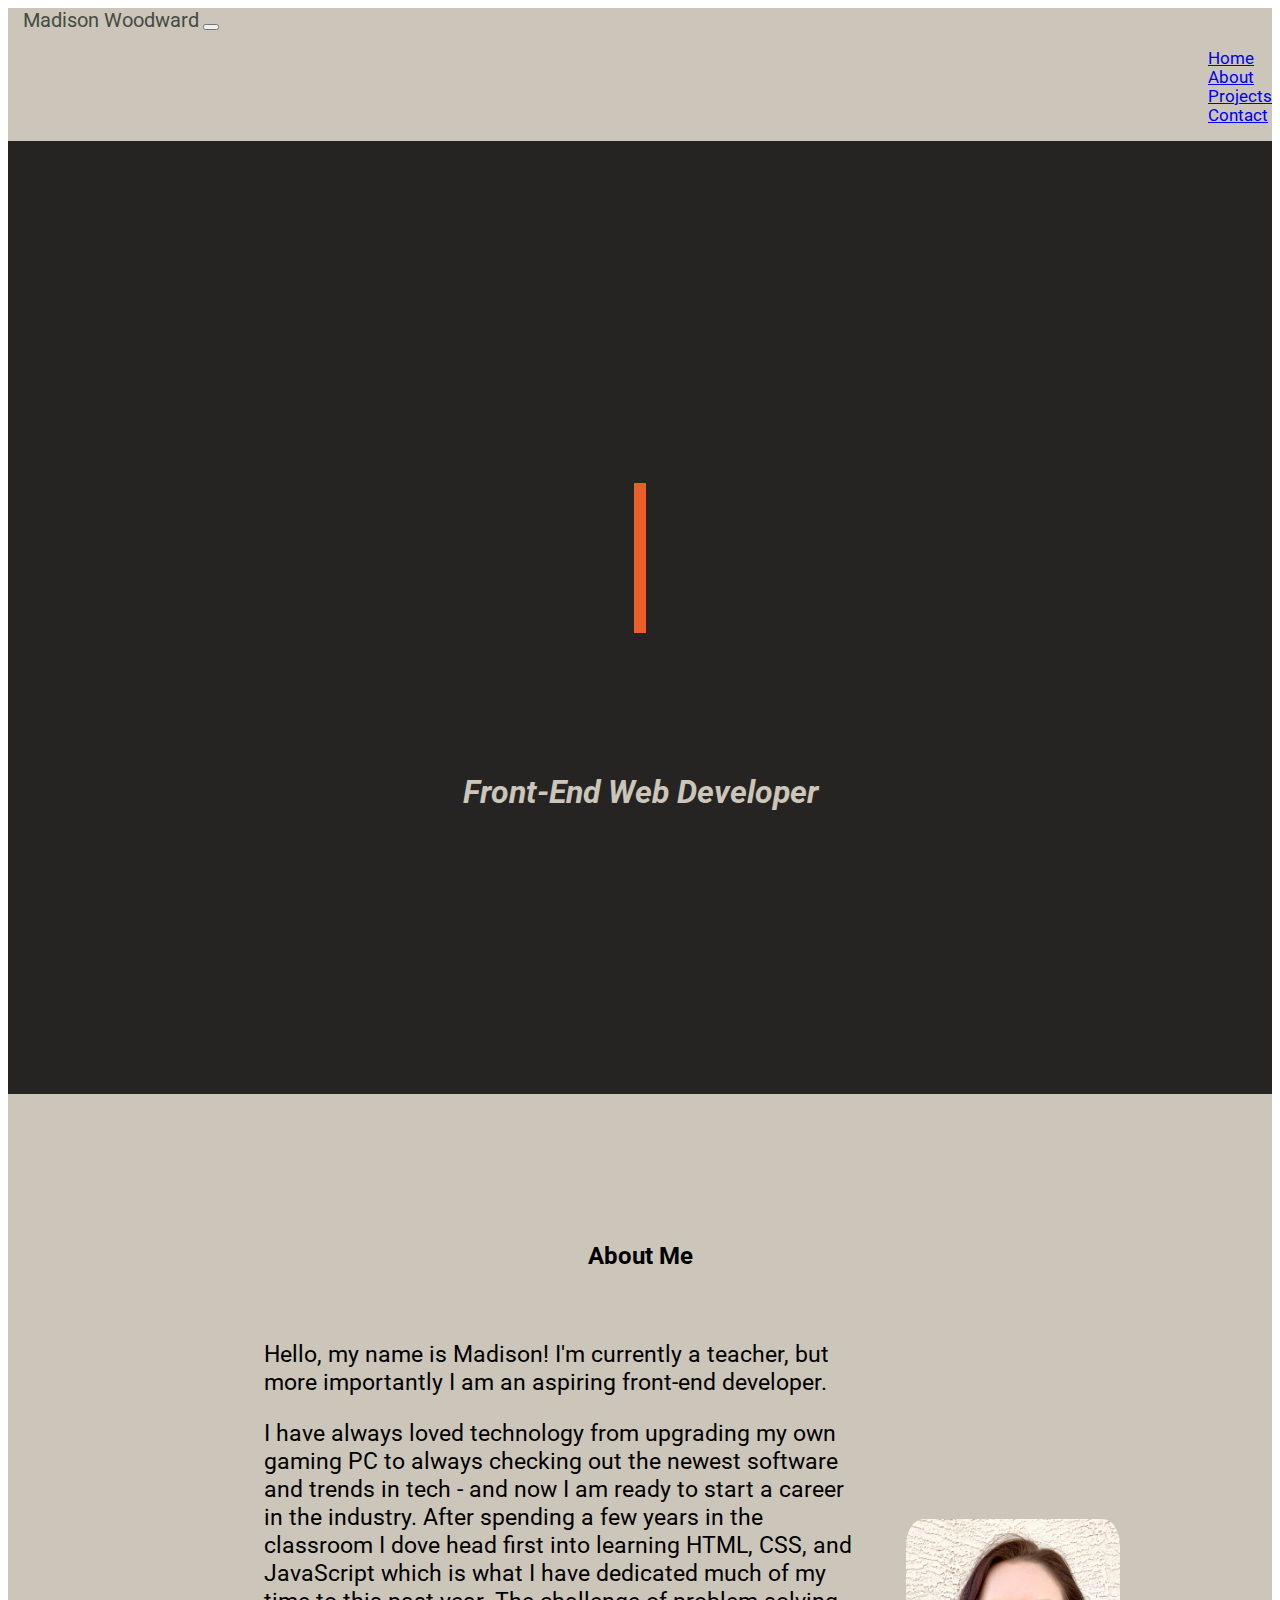
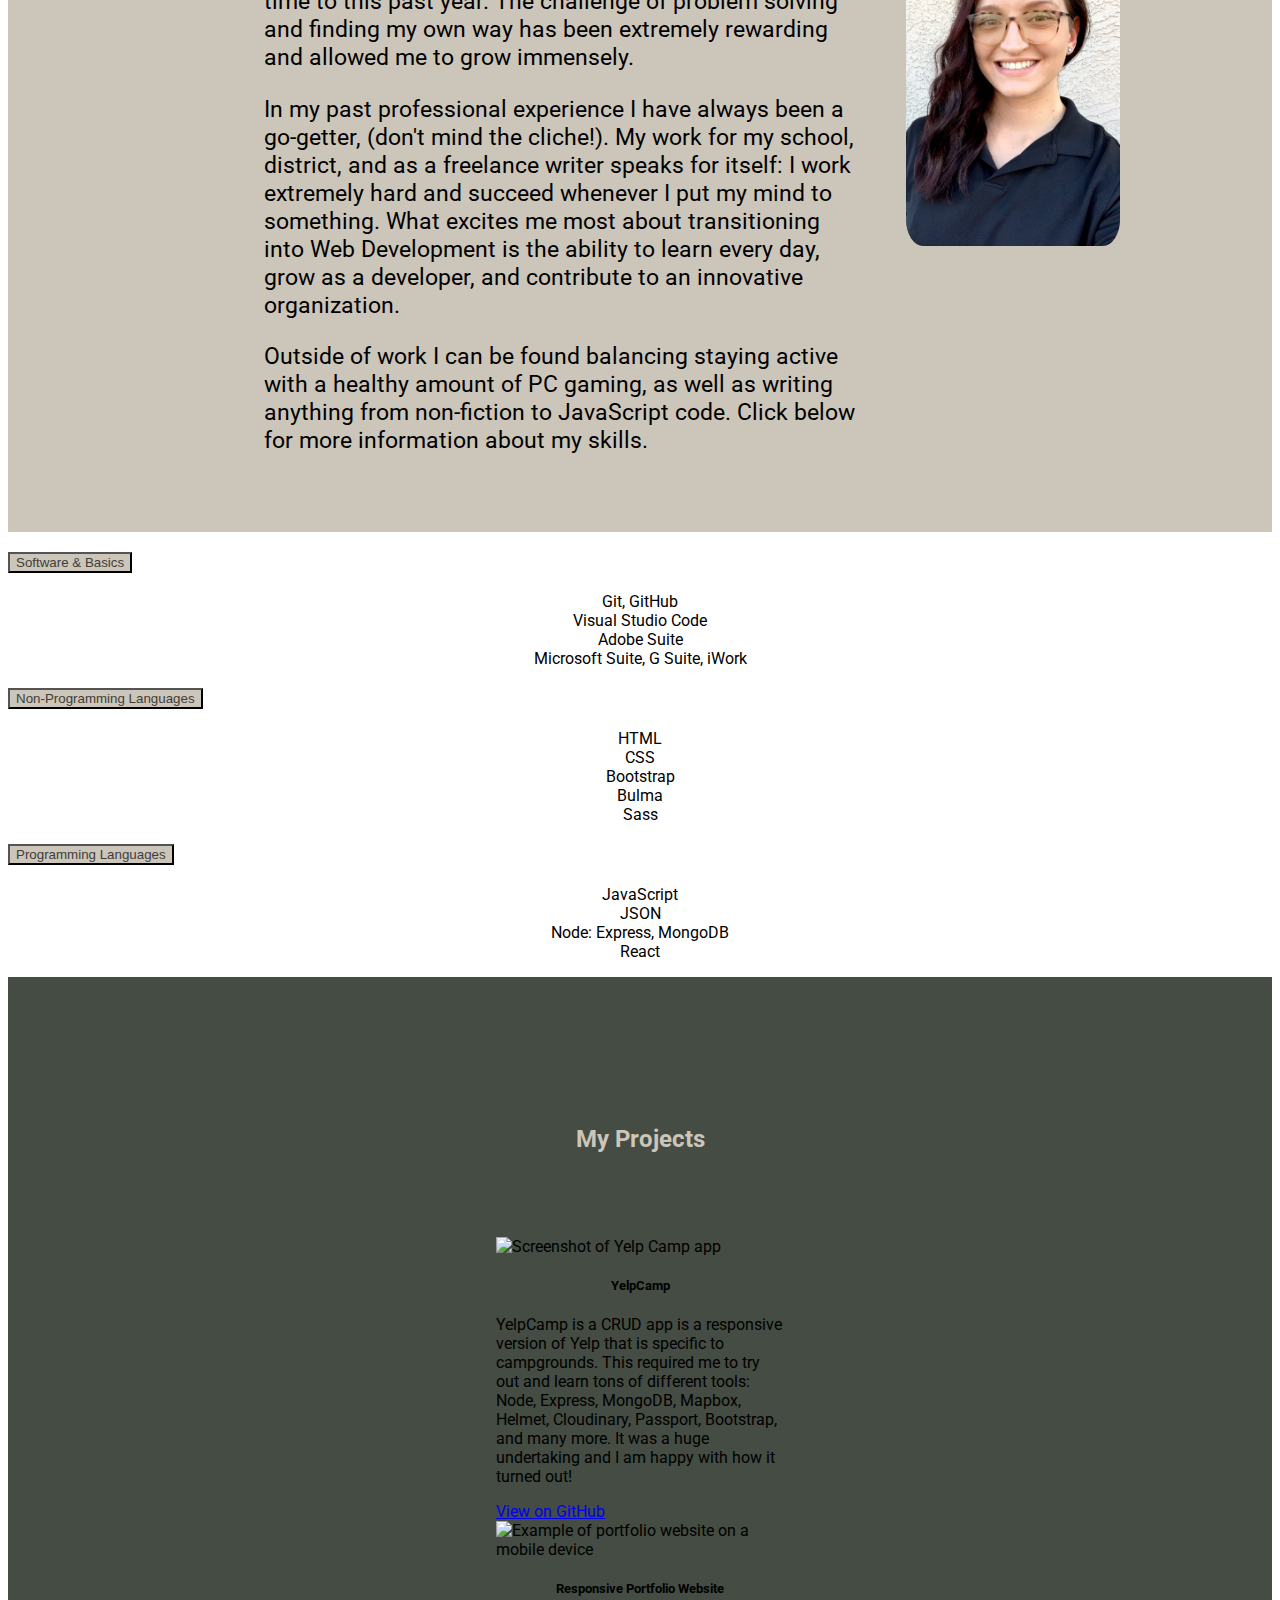
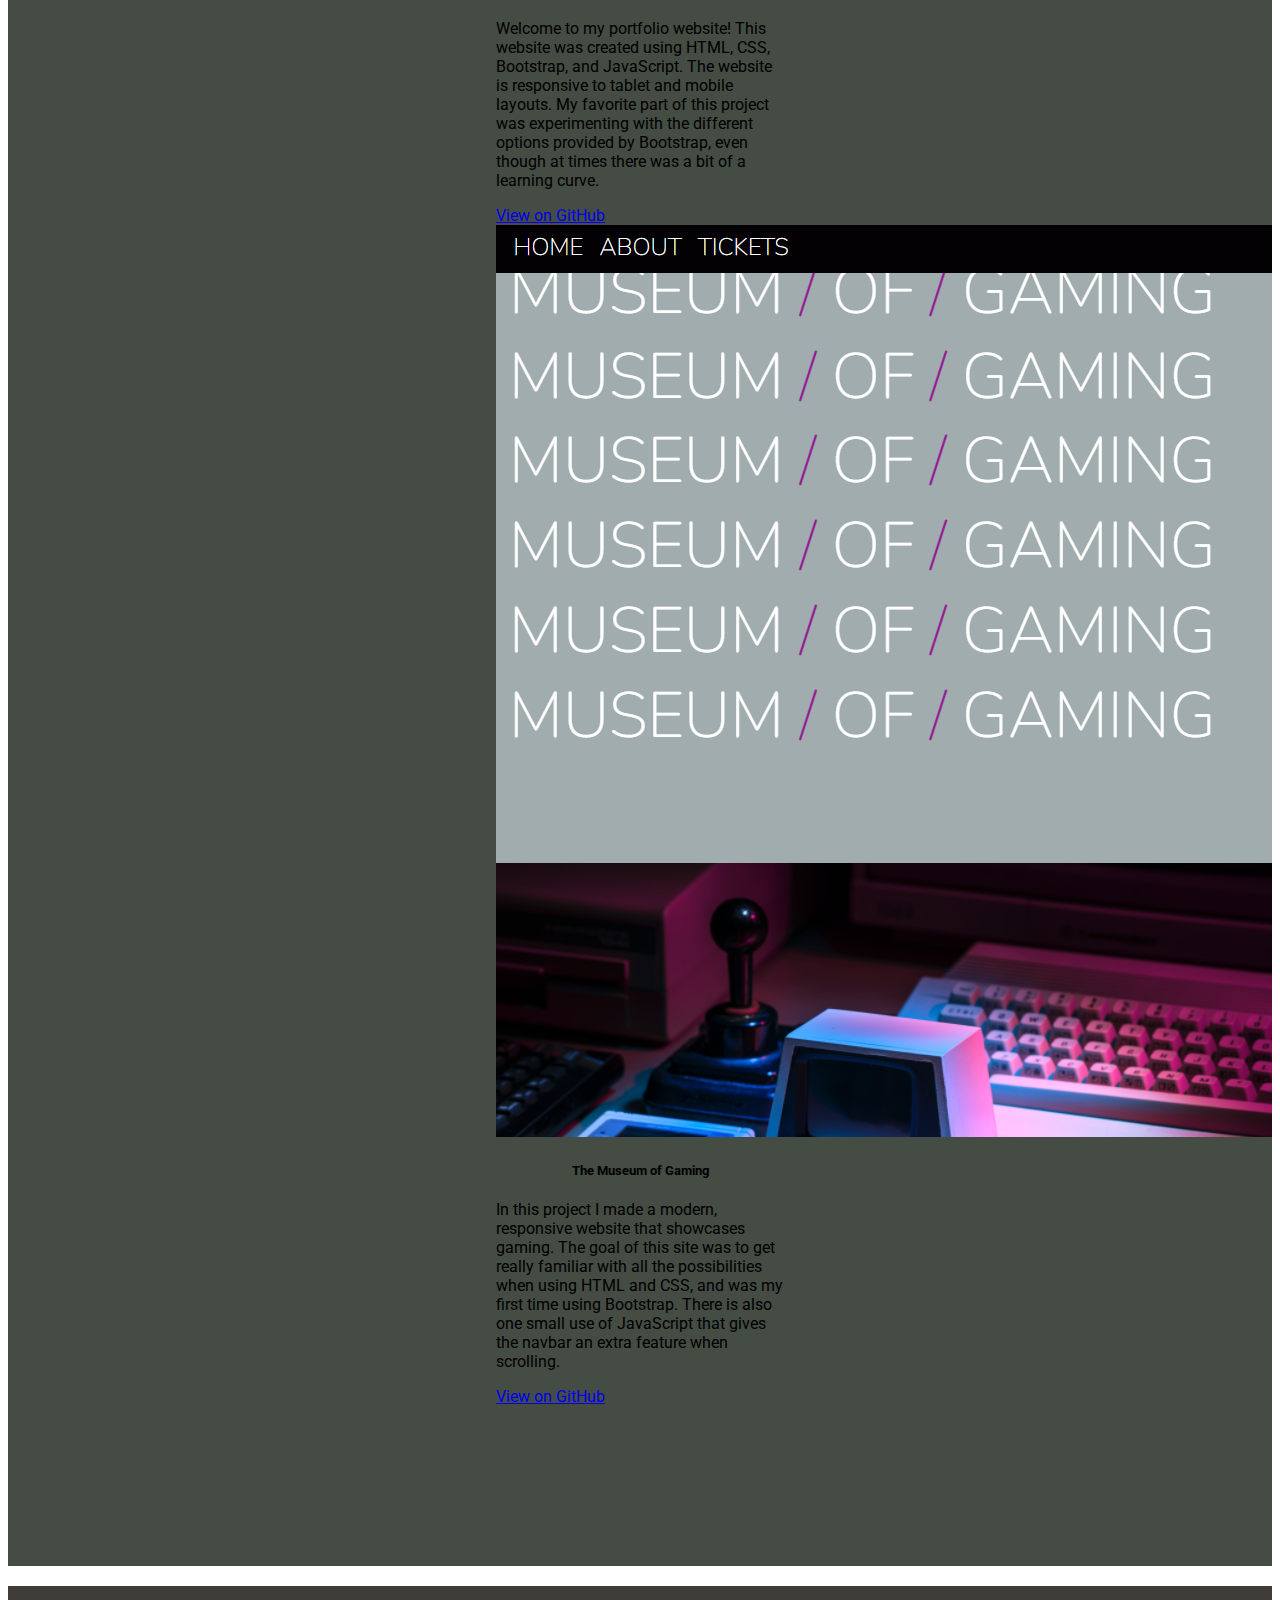
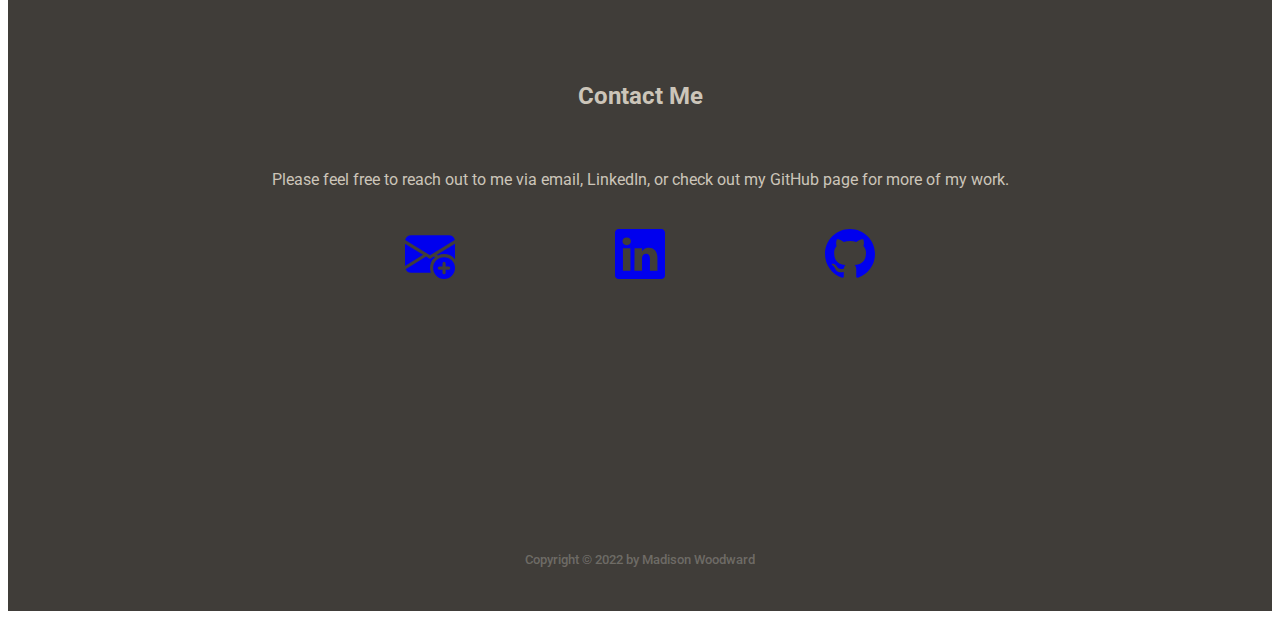
==== commit 5e659418: "cleaned up styles" ====
--- a/docs/index.html
+++ b/docs/index.html
@@ -96,7 +96,8 @@
           <p>
             Outside of work I can be found balancing staying active with a
             healthy amount of PC gaming, as well as writing anything from
-            non-fiction to JavaScript code.
+            non-fiction to JavaScript code. Click below for more information
+            about my skills.
           </p>
         </div>
 
@@ -208,46 +209,47 @@
           <div class="col-md-4">
             <div class="card" style="width: 18rem">
               <img
-                src="img\Portfolio Photo.png"
+                src="img\Yelpcamp.png"
                 class="card-img-top"
-                alt="Screenshot of portfolio website"
+                alt="Screenshot of Yelp Camp app"
               />
               <div class="card-body">
-                <h5 class="card-title">Portfolio Website</h5>
+                <h5 class="card-title">YelpCamp</h5>
+                <p class="card-text">
+                  YelpCamp is a CRUD app is a responsive version of Yelp that is
+                  specific to campgrounds. This required me to try out and learn
+                  tons of different tools: Node, Express, MongoDB, Mapbox,
+                  Helmet, Cloudinary, Passport, Bootstrap, and many more. It was
+                  a huge undertaking and I am happy with how it turned out!
+                </p>
+                <a
+                  href="https://github.com/1amporkchop/Yelp-Camp"
+                  class="btn btn-dark"
+                  >View on GitHub</a
+                >
+              </div>
+            </div>
+          </div>
+          <div class="col-md-4">
+            <div class="card" style="width: 18rem">
+              <img
+                src="img\portfolio responsive.png"
+                class="card-img-top"
+                alt="Example of portfolio website on a mobile device"
+              />
+              <div class="card-body">
+                <h5 class="card-title">Responsive Portfolio Website</h5>
                 <p class="card-text">
                   Welcome to my portfolio website! This website was created
-                  using HTML, CSS, Bootstrap, and JavaScript. My favorite part
-                  of this project was experimenting with the different options
+                  using HTML, CSS, Bootstrap, and JavaScript. The website is
+                  responsive to tablet and mobile layouts. My favorite part of
+                  this project was experimenting with the different options
                   provided by Bootstrap, even though at times there was a bit of
                   a learning curve.
                 </p>
                 <a
                   href="https://github.com/1amporkchop/PortfolioWebsite"
-                  class="btn btn-primary"
-                  >View on GitHub</a
-                >
-              </div>
-            </div>
-          </div>
-          <div class="col-md-4">
-            <div class="card" style="width: 18rem">
-              <img
-                src="img\To Do Photo.png"
-                class="card-img-top"
-                alt="Screenshot of To Do list app"
-              />
-              <div class="card-body">
-                <h5 class="card-title">To Do List</h5>
-                <p class="card-text">
-                  In this project, I put together a simple to do list page that
-                  allows the user to add, delete, and list the to do list items.
-                  This was my first real application of JavaScript which was
-                  exciting and helped me better grasp the syntax in the real
-                  world application.
-                </p>
-                <a
-                  href="https://github.com/1amporkchop/WDBC-ToDo-List-Project"
-                  class="btn btn-primary"
+                  class="btn btn-dark"
                   >View on GitHub</a
                 >
               </div>
@@ -263,15 +265,16 @@
               <div class="card-body">
                 <h5 class="card-title">The Museum of Gaming</h5>
                 <p class="card-text">
-                  In this project I made a modern, responsive website about
-                  gaming. The goal of this site was to get really familiar with
-                  HTML and CSS, and was my first time using Bootstrap. There is
-                  also one small use of JavaScript that gives it an extra
-                  feature when scrolling.
+                  In this project I made a modern, responsive website that
+                  showcases gaming. The goal of this site was to get really
+                  familiar with all the possibilities when using HTML and CSS,
+                  and was my first time using Bootstrap. There is also one small
+                  use of JavaScript that gives the navbar an extra feature when
+                  scrolling.
                 </p>
                 <a
                   href="https://github.com/1amporkchop/WDBC-Museum-of-Project"
-                  class="btn btn-primary"
+                  class="btn btn-dark"
                   >View on GitHub</a
                 >
               </div>
@@ -287,7 +290,7 @@
           Please feel free to reach out to me via email, LinkedIn, or check out
           my GitHub page for more of my work.
         </p>
-        <ul>
+        <ul id="icons">
           <li class="icon1">
             <a href="mailto: madisonchristinewoodward@gmail.com">
               <svg
--- a/docs/style.css
+++ b/docs/style.css
@@ -6,6 +6,7 @@
 accent.color: #EB5E28
 other.accent: #444C43
 */
+
 html,
 body {
   overflow-x: hidden;
@@ -115,8 +116,8 @@
 }
 
 .accordion-button {
-  color: #ccc5b9;
-  background-color: #444c43;
+  color: #403d39;
+  background-color: #ccc5b9;
   display: block;
   text-align: center;
 }
@@ -178,14 +179,22 @@
   color: #ccc5b9;
 }
 
+#icons {
+  padding-left: 0;
+  padding-right: 0;
+  display: flex;
+  flex-direction: row;
+  justify-content: center;
+}
+
 footer {
   text-align: center;
   padding-top: 10rem;
   padding-bottom: 2rem;
-  font-weight: 600;
+  font-weight: 500;
   font-size: 0.8rem;
   background-color: #403d39;
-  color: #ccc5b9;
+  color: rgba(255, 251, 240, 0.253);
 }
 
 #bottomDark {
@@ -217,6 +226,14 @@
   .aboutLayout {
     display: flex;
     flex-direction: column;
+  }
+
+  #icons {
+    padding-left: 0;
+    padding-right: 0;
+    display: flex;
+    flex-direction: column;
+    justify-content: center;
   }
 }
 
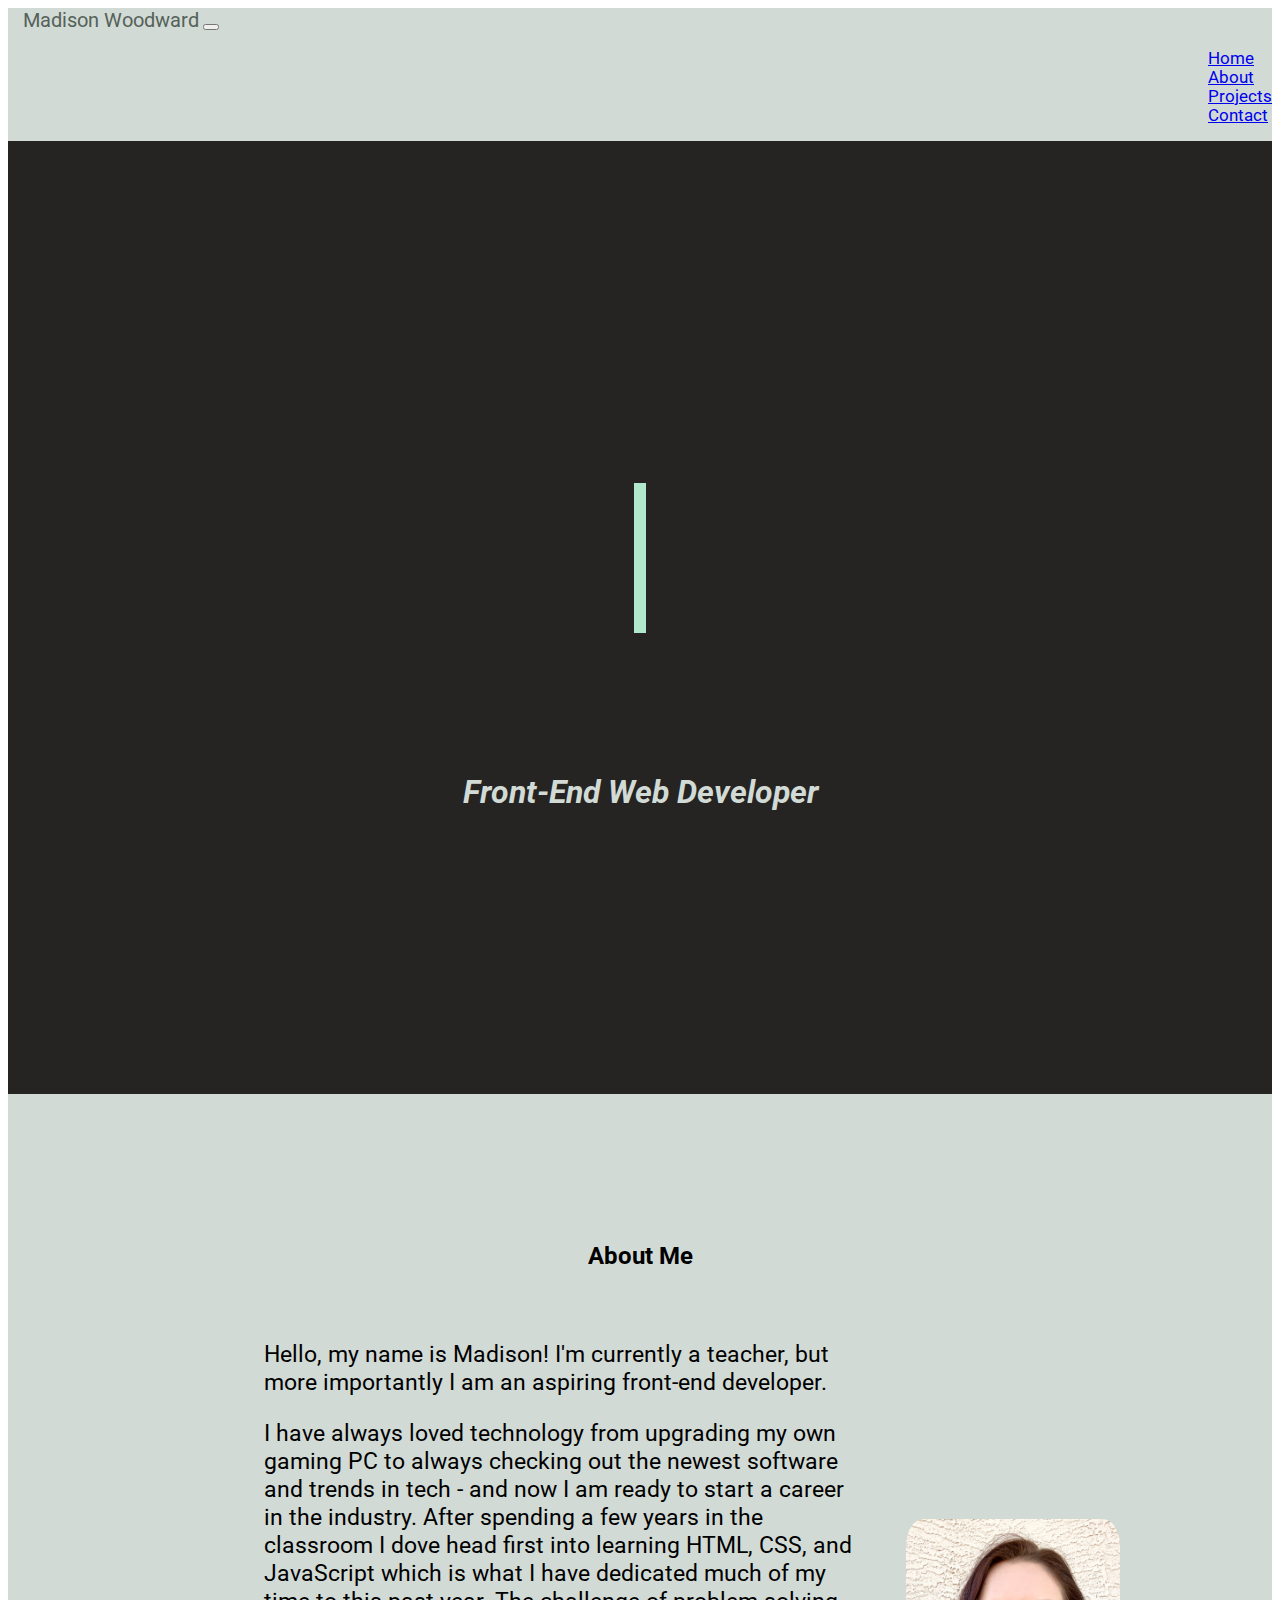
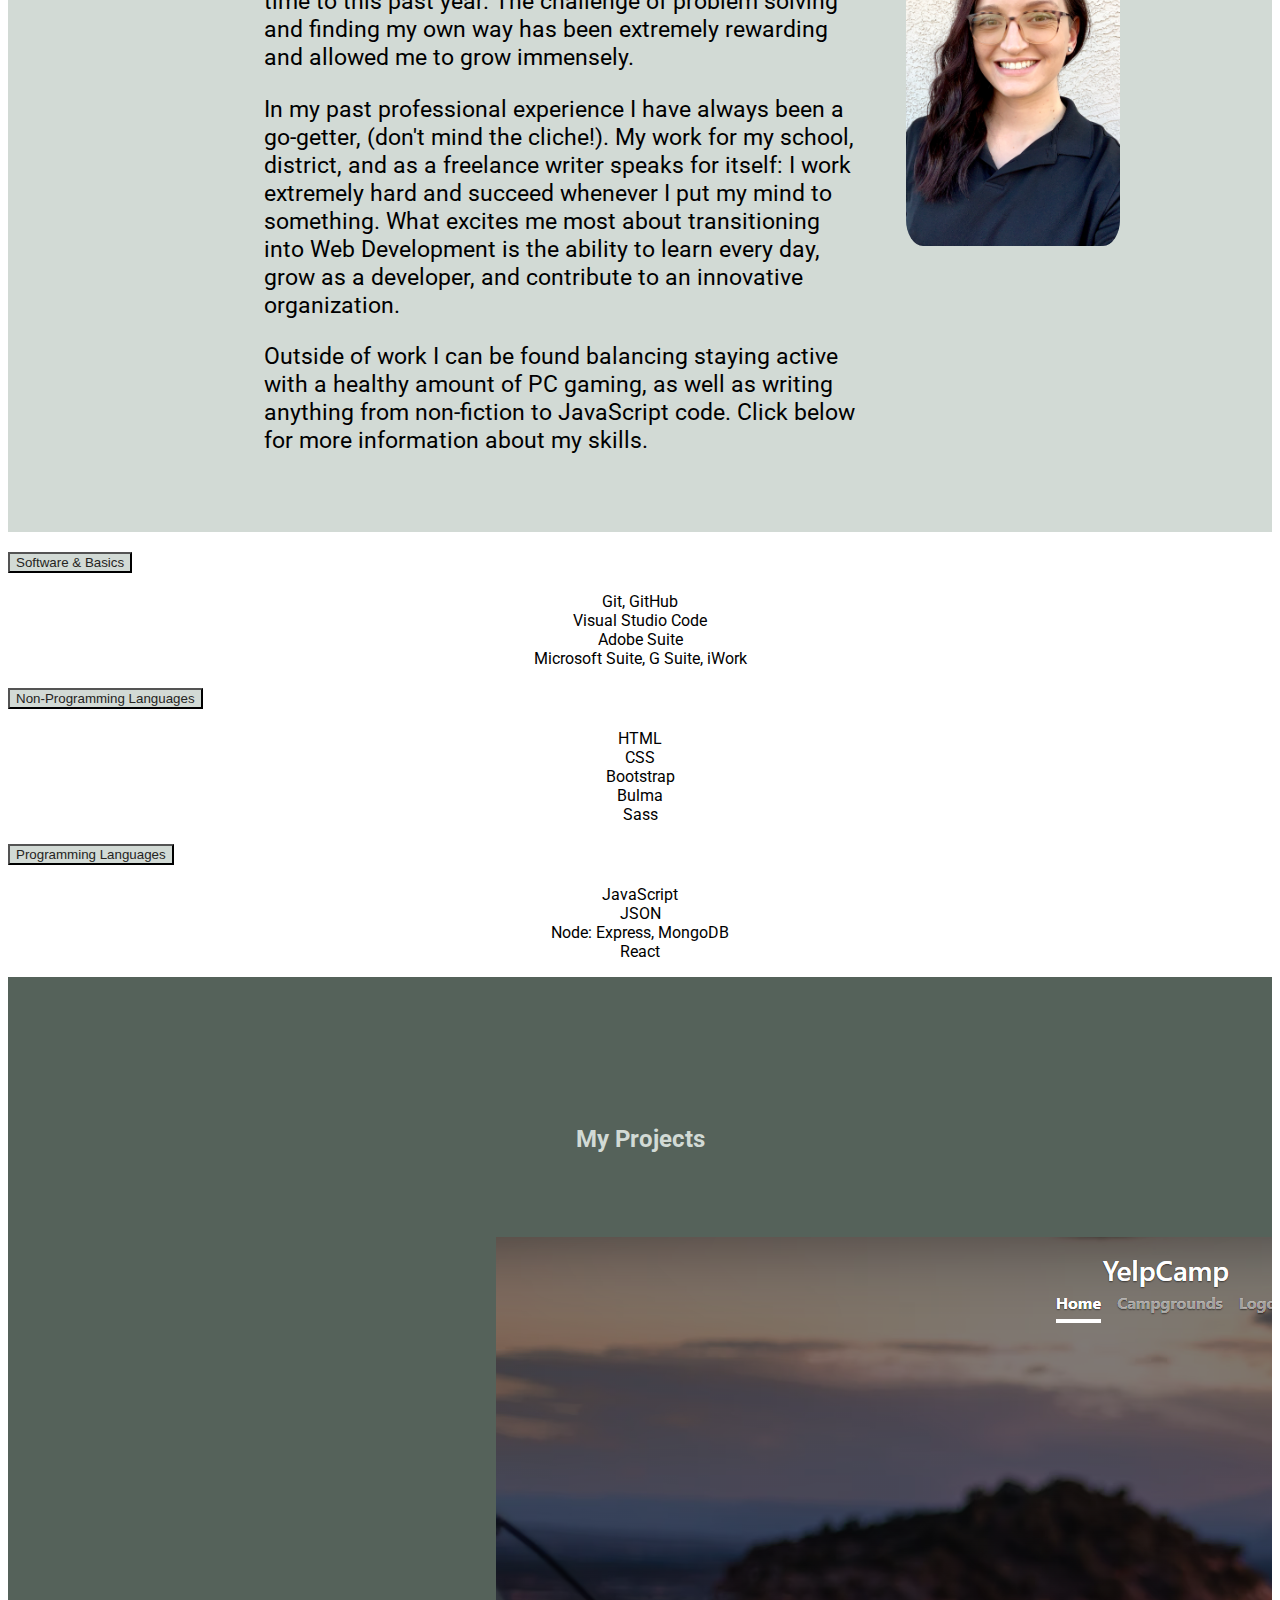
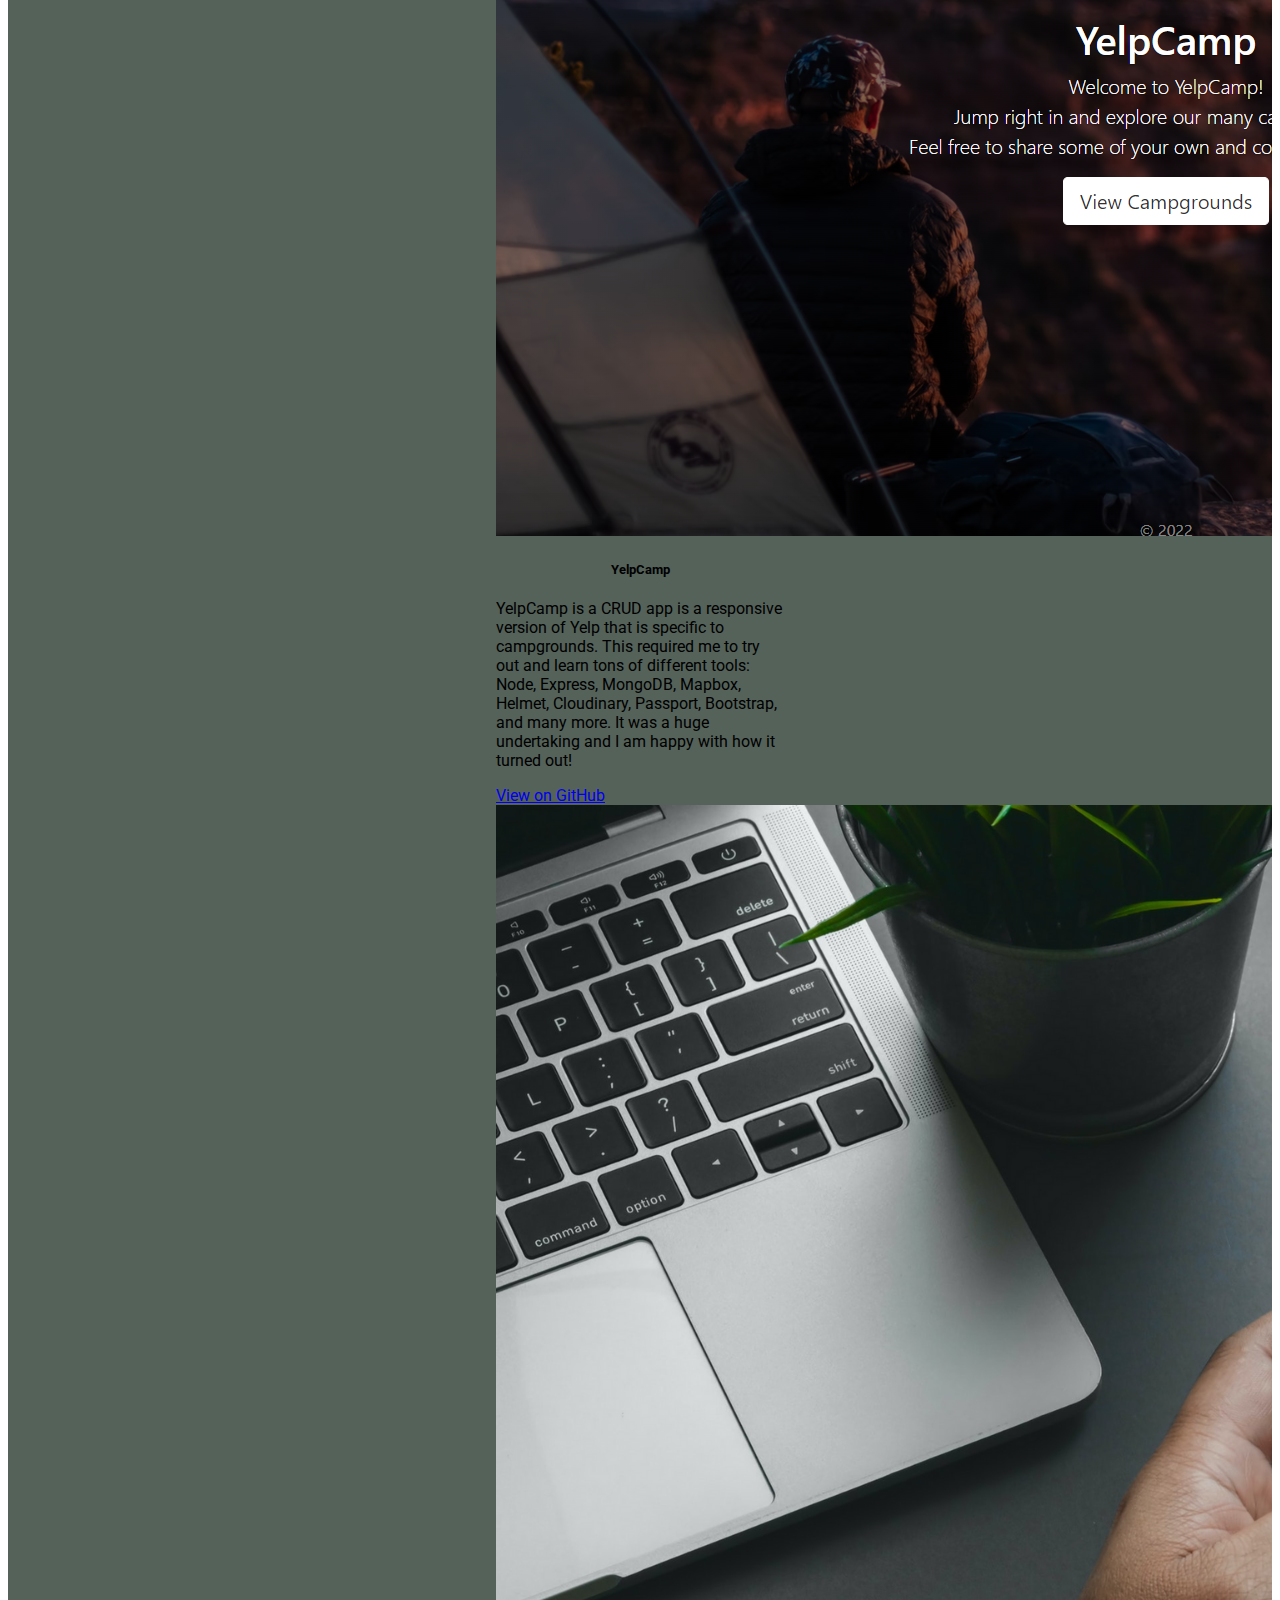
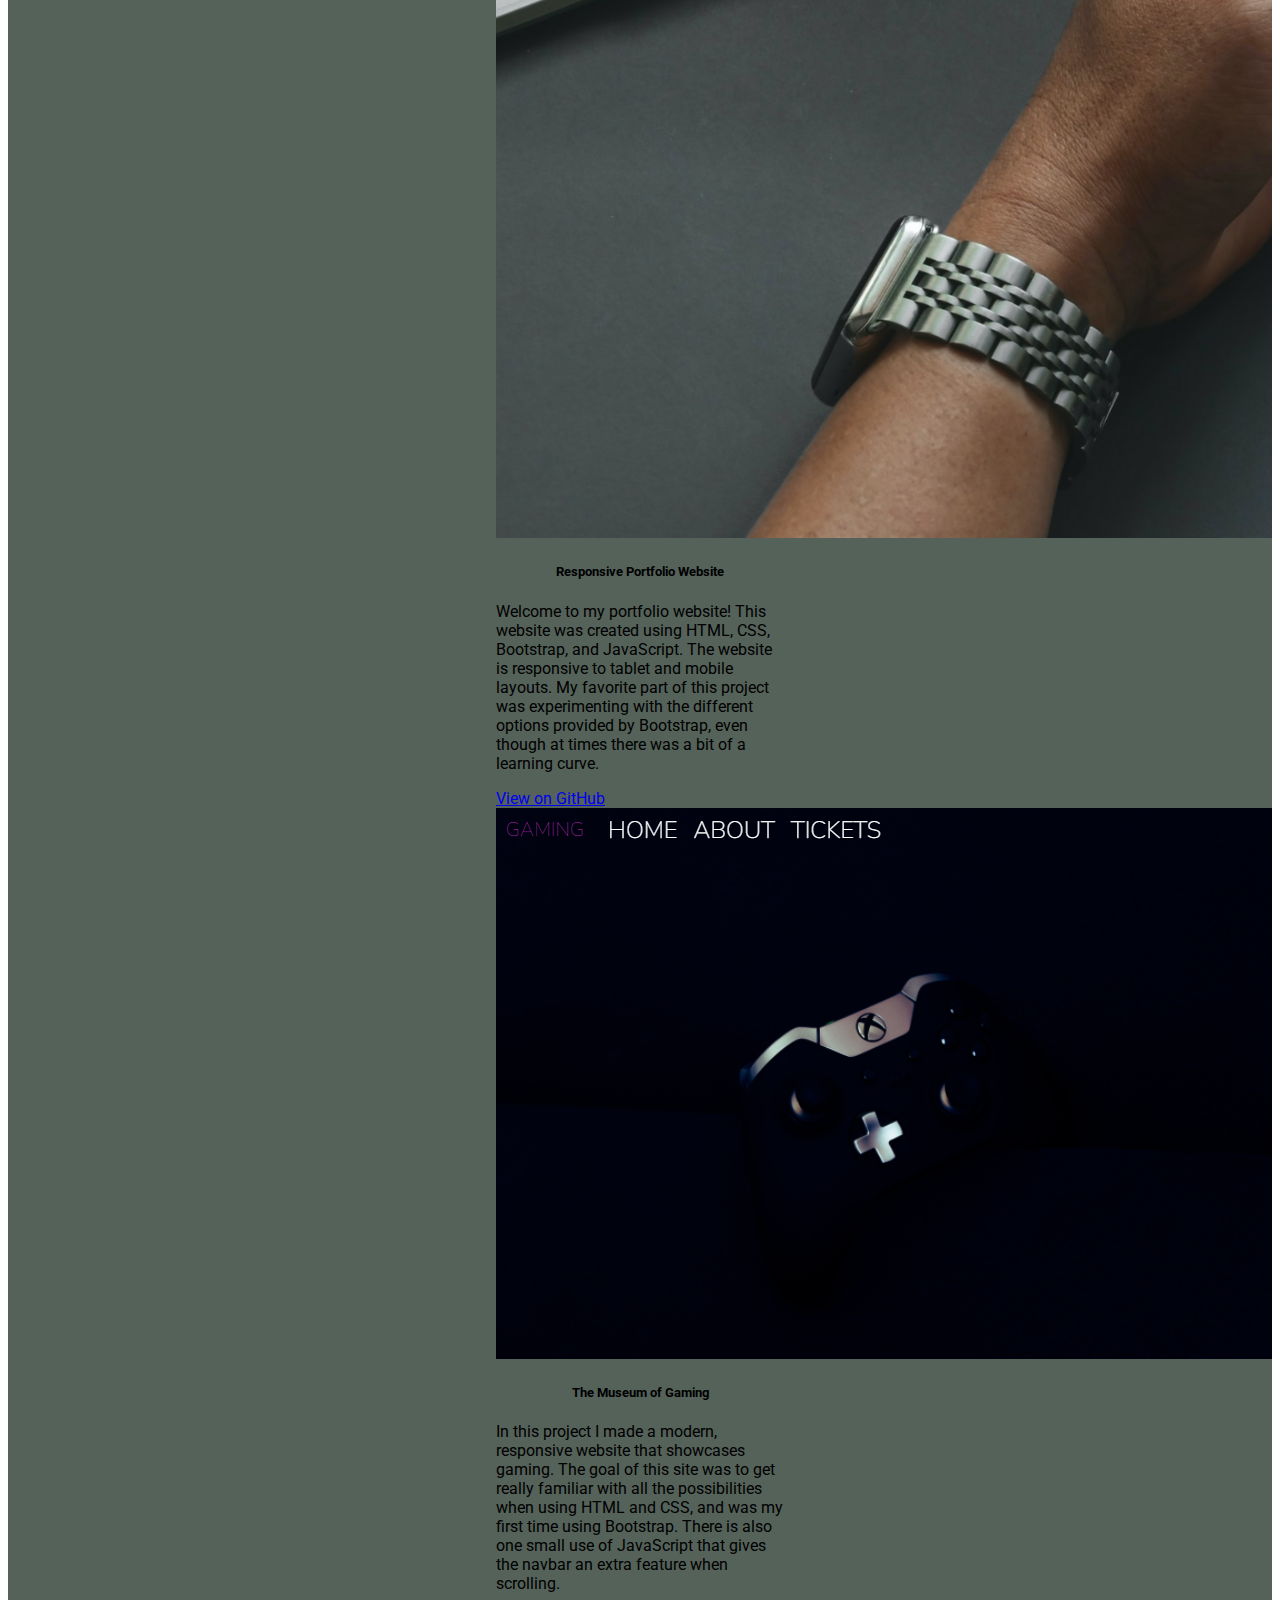
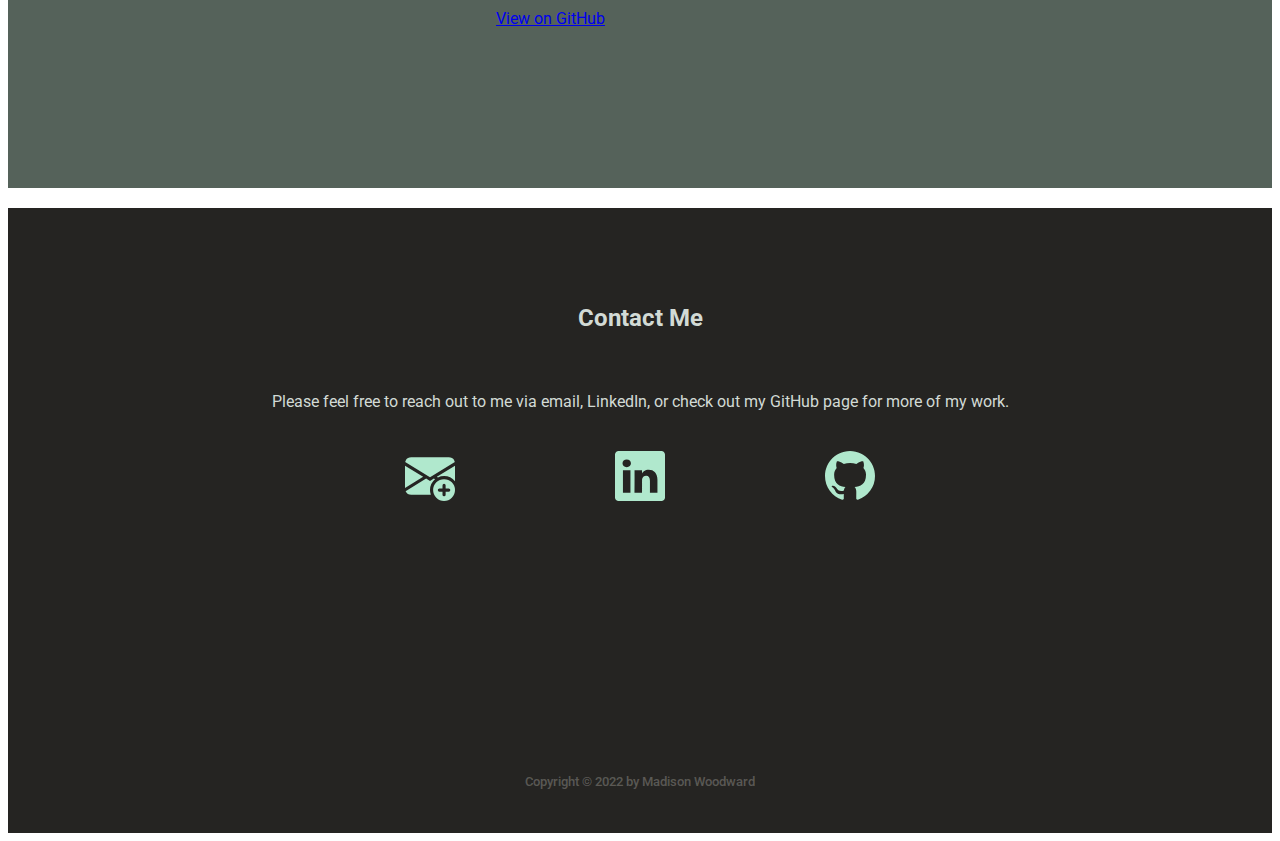
==== commit fabacff4: "Add files via upload" ====
--- a/docs/index.html
+++ b/docs/index.html
@@ -22,7 +22,7 @@
   <body>
     <nav
       class="navbar navbar-expand-lg navbar-light"
-      style="background-color: #ccc5b9"
+      style="background-color: #d2dad5"
     >
       <div class="container-fluid">
         <span class="navbar-brand mb-0 h1" id="navBarName"
@@ -297,7 +297,7 @@
                 xmlns="http://www.w3.org/2000/svg"
                 width="50"
                 height="50"
-                fill="currentColor"
+                fill="#b0e8cd"
                 class="bi bi-envelope-plus-fill"
                 viewBox="0 0 16 16"
               >
@@ -316,7 +316,7 @@
                 xmlns="http://www.w3.org/2000/svg"
                 width="50"
                 height="50"
-                fill="currentColor"
+                fill="#b0e8cd"
                 class="bi bi-linkedin"
                 viewBox="0 0 16 16"
               >
@@ -332,7 +332,7 @@
                 xmlns="http://www.w3.org/2000/svg"
                 width="50"
                 height="50"
-                fill="currentColor"
+                fill="#b0e8cd"
                 class="bi bi-github"
                 viewBox="0 0 16 16"
               >
--- a/docs/style.css
+++ b/docs/style.css
@@ -1,12 +1,3 @@
-/*
-light.white: #FFFCF2
-light.grey: #CCC5B9
-dark.grey: #403D39
-black: #252422
-accent.color: #EB5E28
-other.accent: #444C43
-*/
-
 html,
 body {
   overflow-x: hidden;
@@ -35,7 +26,7 @@
 
 .bigName {
   overflow: hidden;
-  border-right: 0.1em solid #eb5e28;
+  border-right: 0.1em solid #b0e8cd;
   white-space: nowrap;
   animation: typing 3s steps(20, end) forwards;
   font-size: 1.6rem;
@@ -52,7 +43,7 @@
 
 #navBarName {
   font-size: 1.6vw;
-  color: #444c43;
+  color: #55625a;
   padding-left: 1.2vw;
 }
 
@@ -66,7 +57,7 @@
   text-align: center;
   padding: 20vw 1vh;
   background-color: #252422;
-  color: #ccc5b9;
+  color: #d2dad5;
 }
 
 .bigName {
@@ -74,7 +65,7 @@
 }
 
 #lastName {
-  color: #eb5e28;
+  color: #b0e8cd;
 }
 
 #jobTitle {
@@ -89,7 +80,7 @@
 }
 
 .about {
-  background-color: #ccc5b9;
+  background-color: #d2dad5;
   padding-top: 8rem;
 }
 
@@ -116,15 +107,15 @@
 }
 
 .accordion-button {
-  color: #403d39;
-  background-color: #ccc5b9;
+  color: #252422;
+  background-color: #d2dad5;
   display: block;
   text-align: center;
 }
 
 .accordion-button:not(.collapsed) {
-  color: #ccc5b9;
-  background-color: #403d39;
+  color: #d2dad5;
+  background-color: #252422;
 }
 
 .accordion-body {
@@ -138,12 +129,12 @@
 
 #projects {
   padding-top: 8rem;
-  background-color: #444c43;
+  background-color: #55625a;
 }
 
 #myProjects {
   font-weight: 700;
-  color: #ccc5b9;
+  color: #d2dad5;
   padding-bottom: 2rem;
 }
 
@@ -169,14 +160,14 @@
 #contactMe {
   padding-bottom: 2.5rem;
   padding-top: 6rem;
-  color: #ccc5b9;
+  color: #d2dad5;
   font-weight: 700;
 }
 
 .contact p {
   text-align: center;
   padding-bottom: 1.5rem;
-  color: #ccc5b9;
+  color: #d2dad5;
 }
 
 #icons {
@@ -193,12 +184,12 @@
   padding-bottom: 2rem;
   font-weight: 500;
   font-size: 0.8rem;
-  background-color: #403d39;
+  background-color: #252422;
   color: rgba(255, 251, 240, 0.253);
 }
 
 #bottomDark {
-  background-color: #403d39;
+  background-color: #252422;
 }
 
 @media (max-width: 415px) {
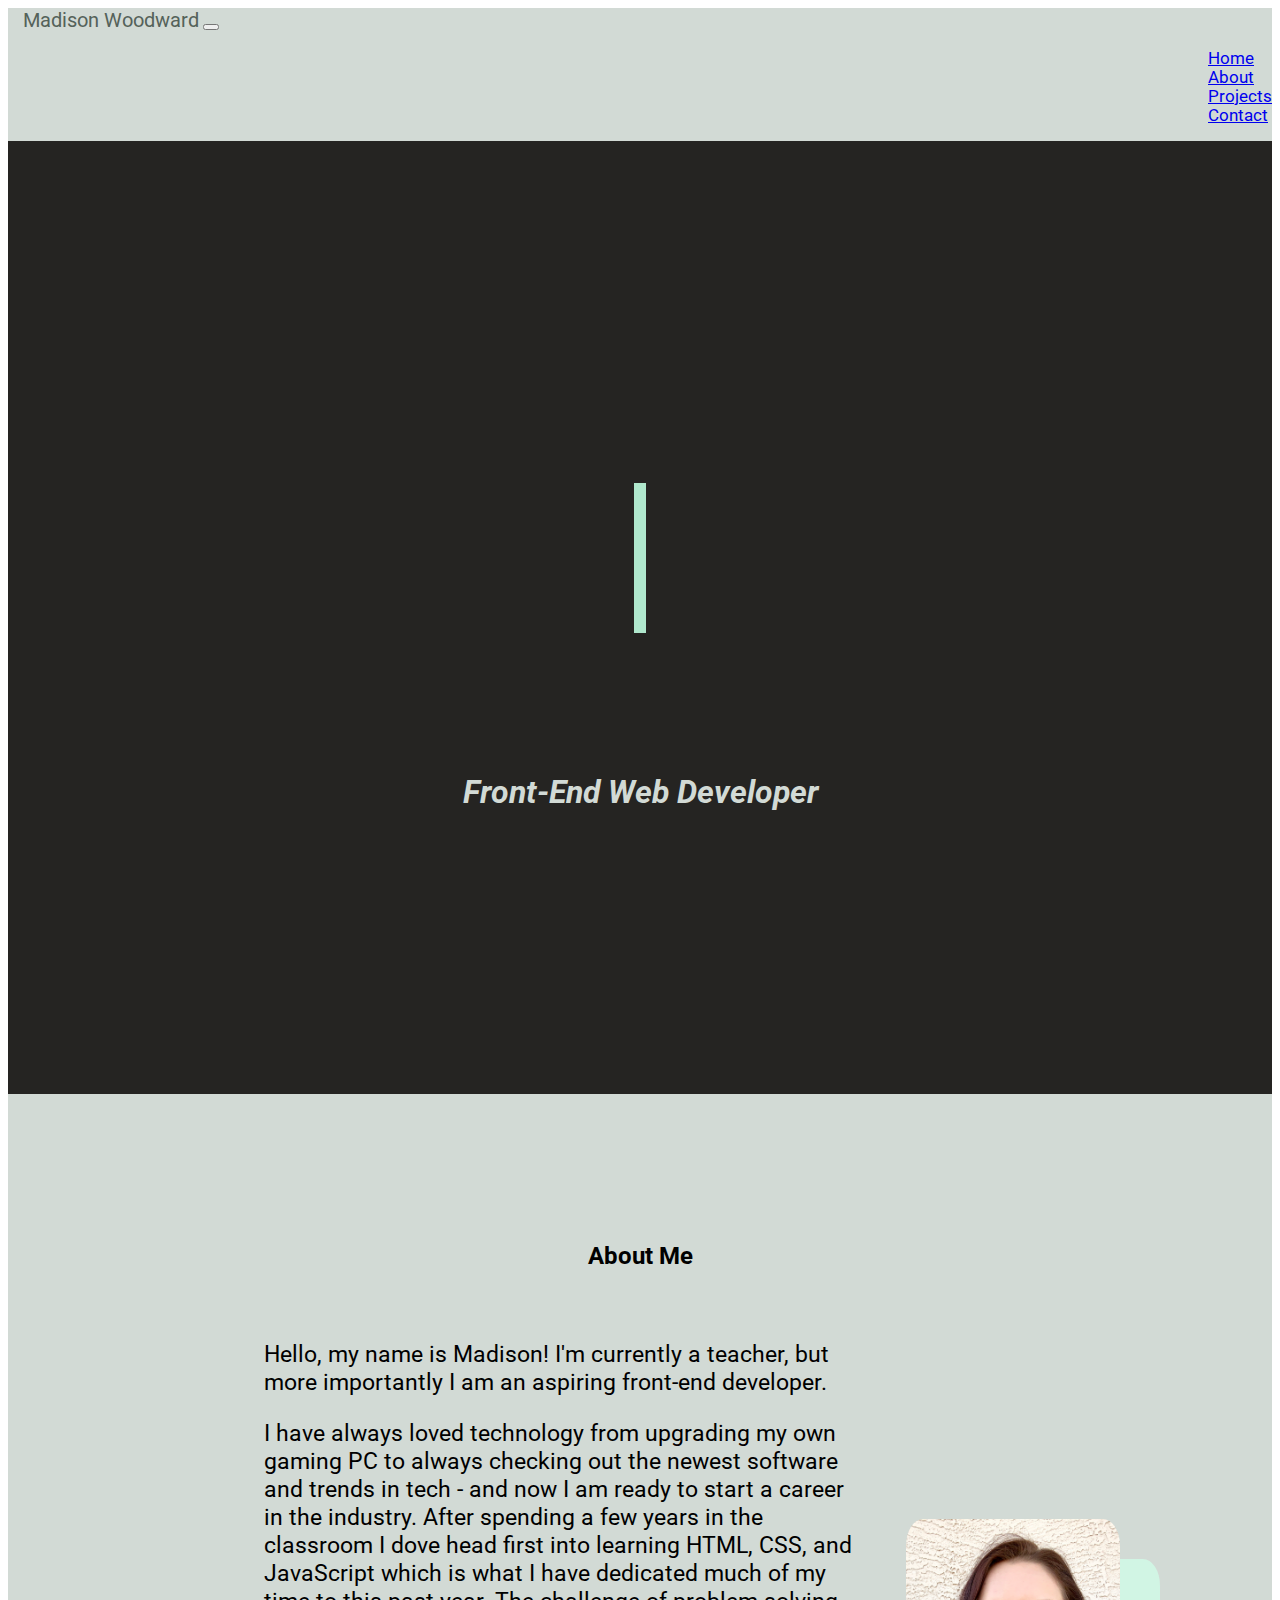
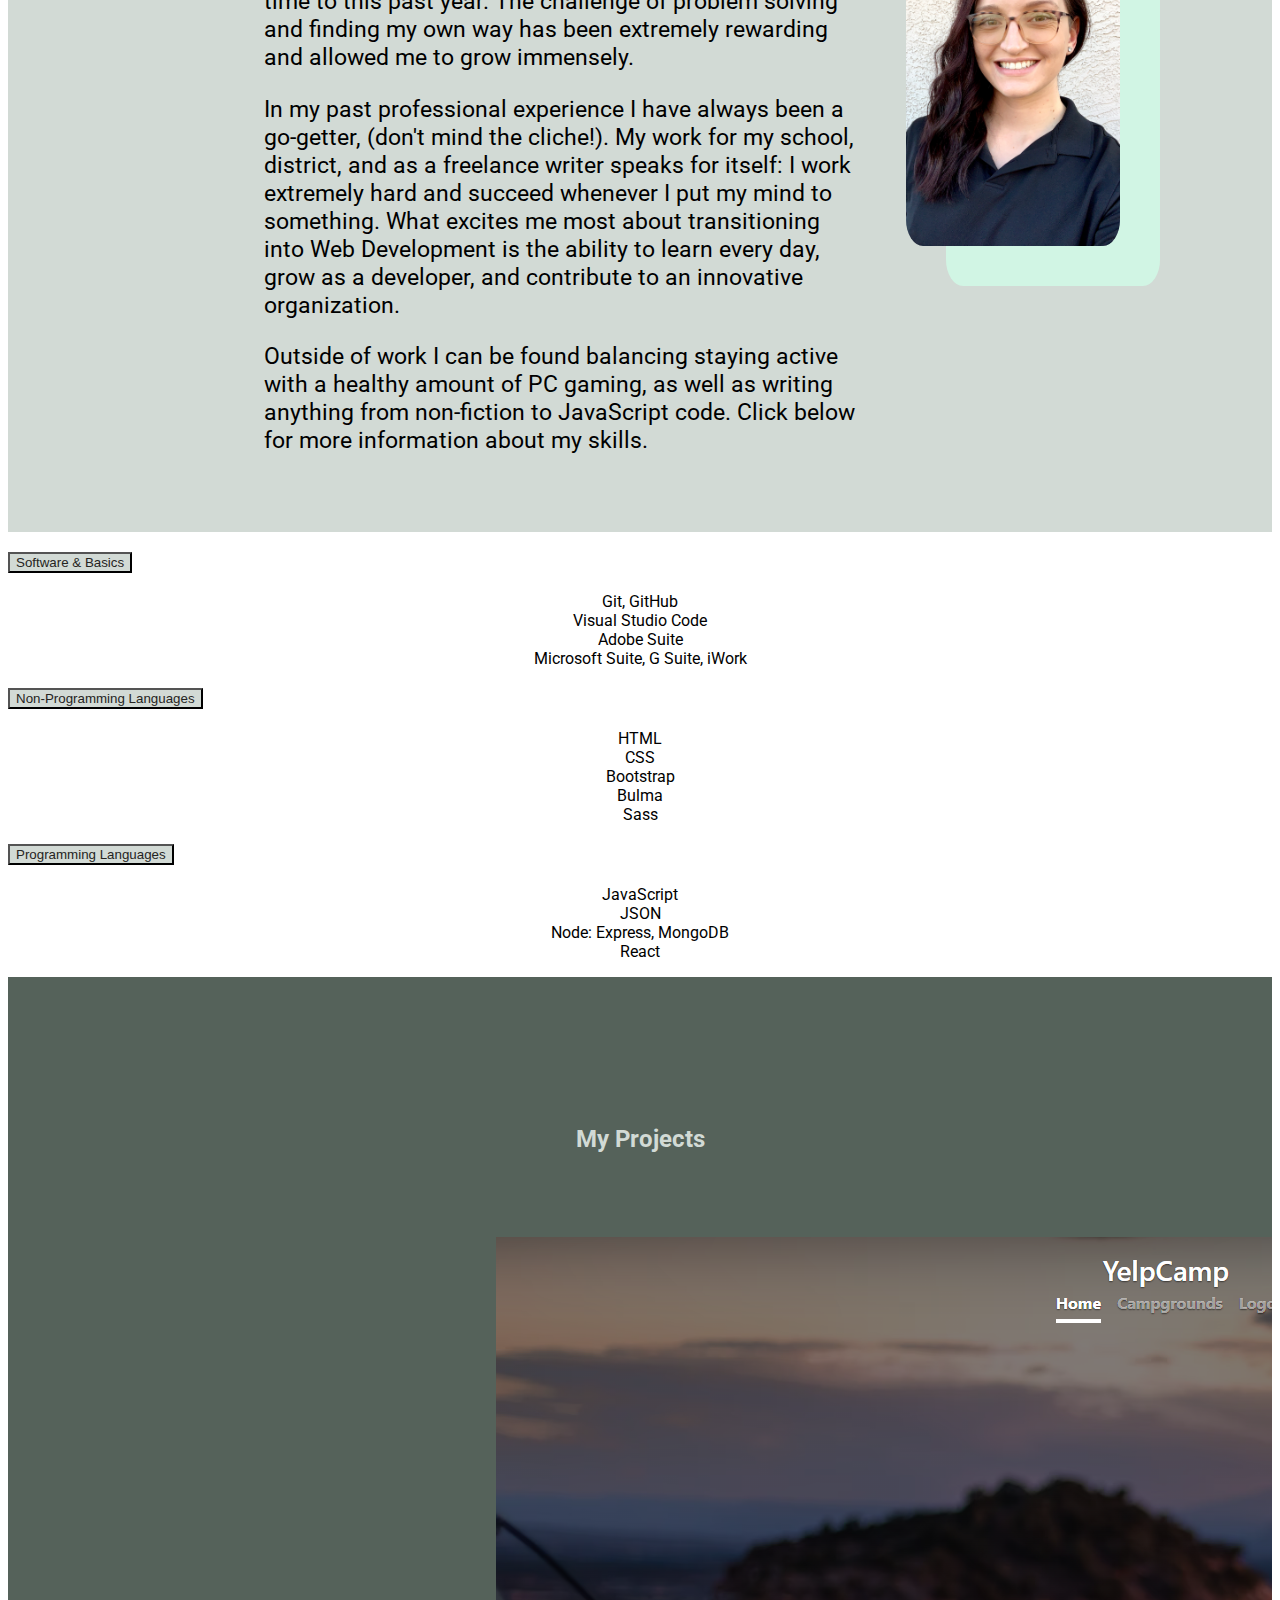
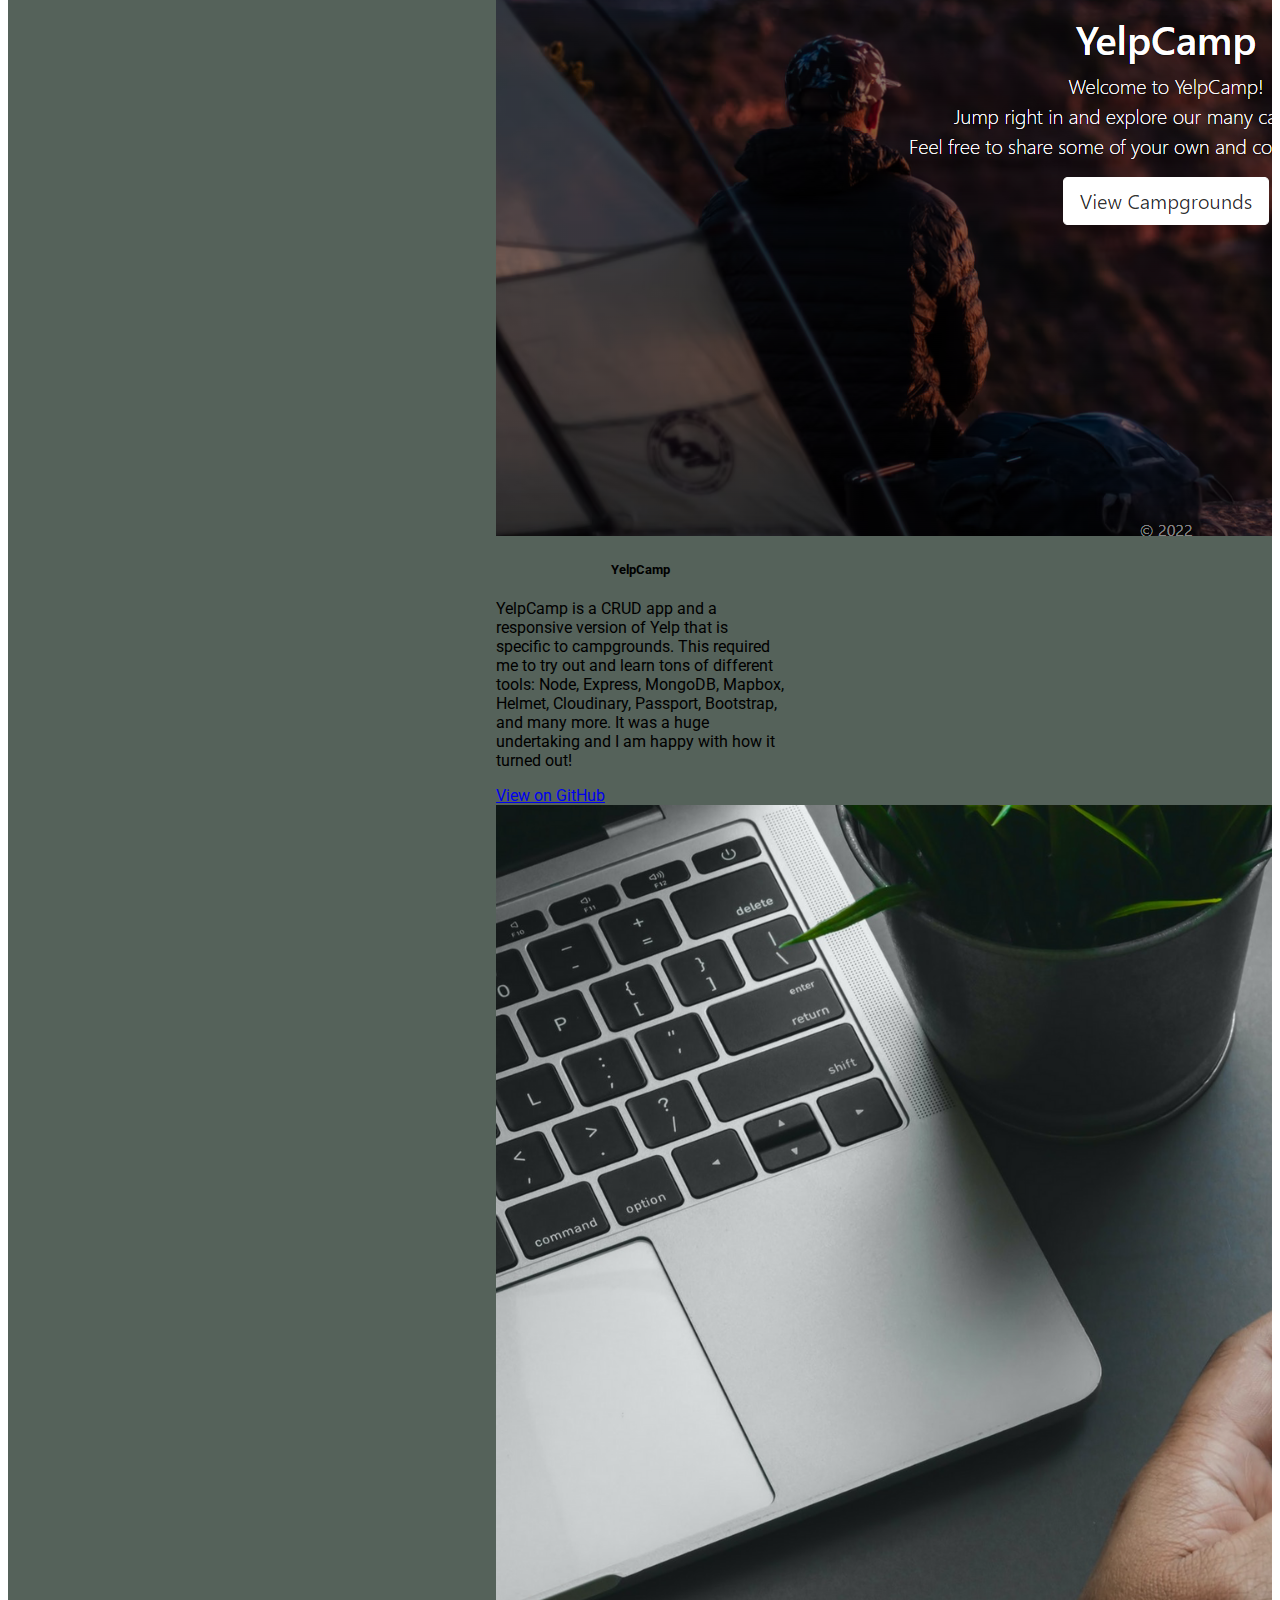
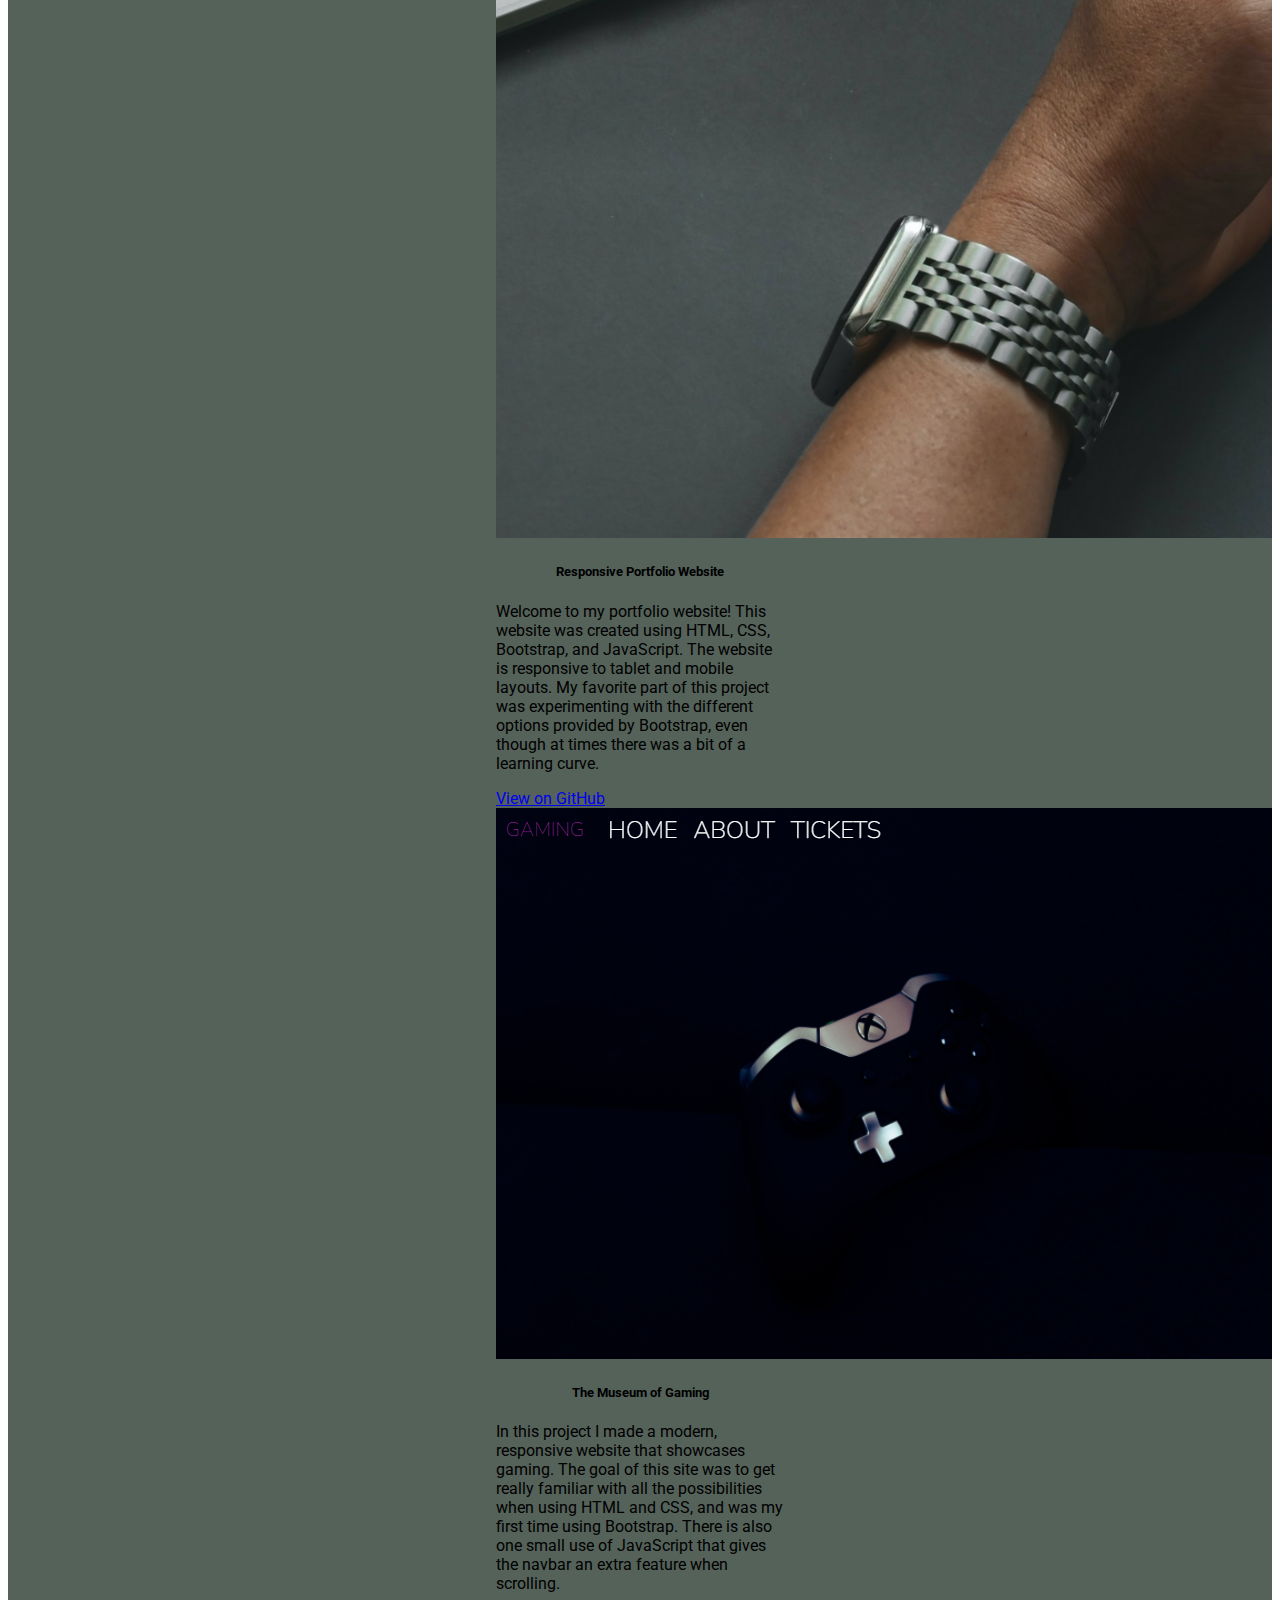
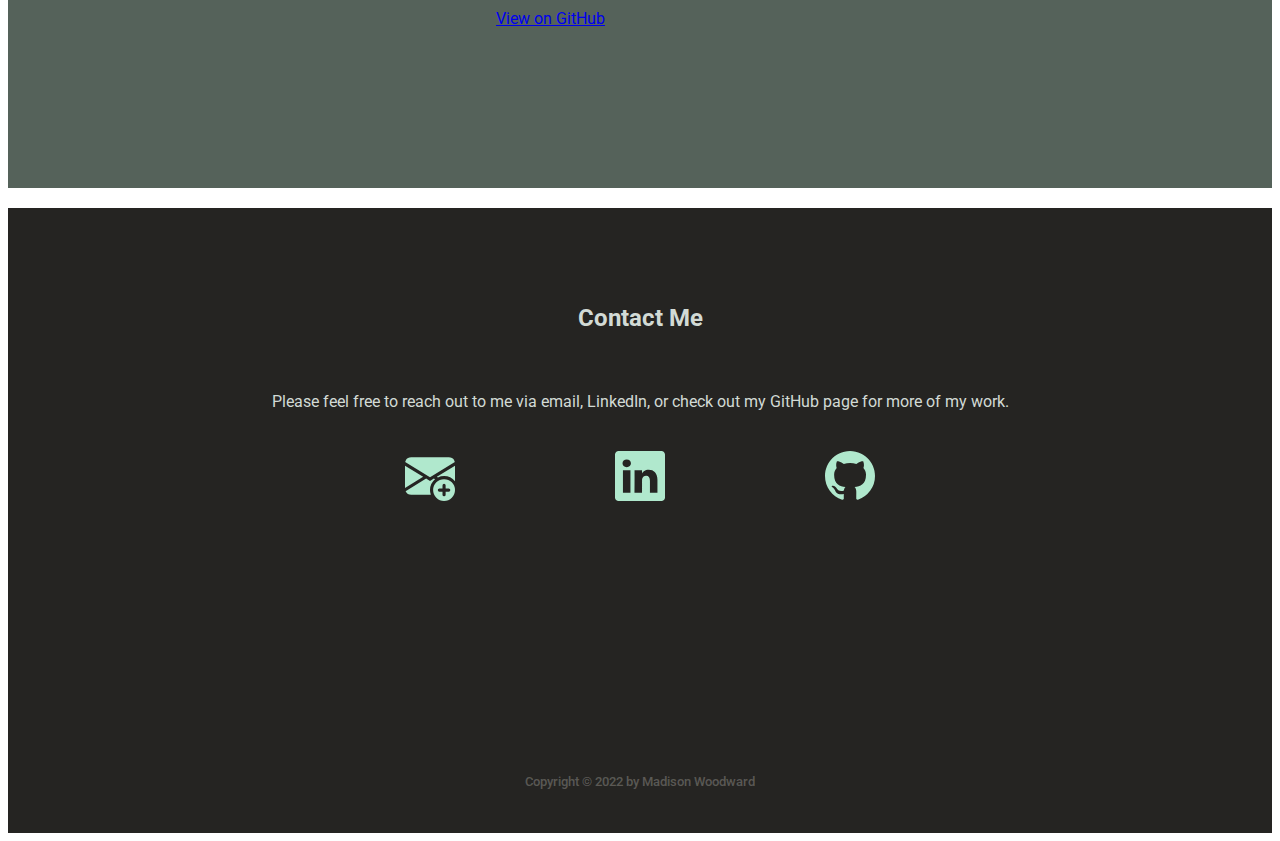
==== commit f29060ac: "Add files via upload" ====
--- a/docs/index.html
+++ b/docs/index.html
@@ -216,9 +216,9 @@
               <div class="card-body">
                 <h5 class="card-title">YelpCamp</h5>
                 <p class="card-text">
-                  YelpCamp is a CRUD app is a responsive version of Yelp that is
-                  specific to campgrounds. This required me to try out and learn
-                  tons of different tools: Node, Express, MongoDB, Mapbox,
+                  YelpCamp is a CRUD app and a responsive version of Yelp that
+                  is specific to campgrounds. This required me to try out and
+                  learn tons of different tools: Node, Express, MongoDB, Mapbox,
                   Helmet, Cloudinary, Passport, Bootstrap, and many more. It was
                   a huge undertaking and I am happy with how it turned out!
                 </p>
--- a/docs/style.css
+++ b/docs/style.css
@@ -104,6 +104,7 @@
   margin-top: 2vw;
   max-width: 90%;
   height: auto;
+  box-shadow: 40px 40px #d1f5e4;
 }
 
 .accordion-button {
